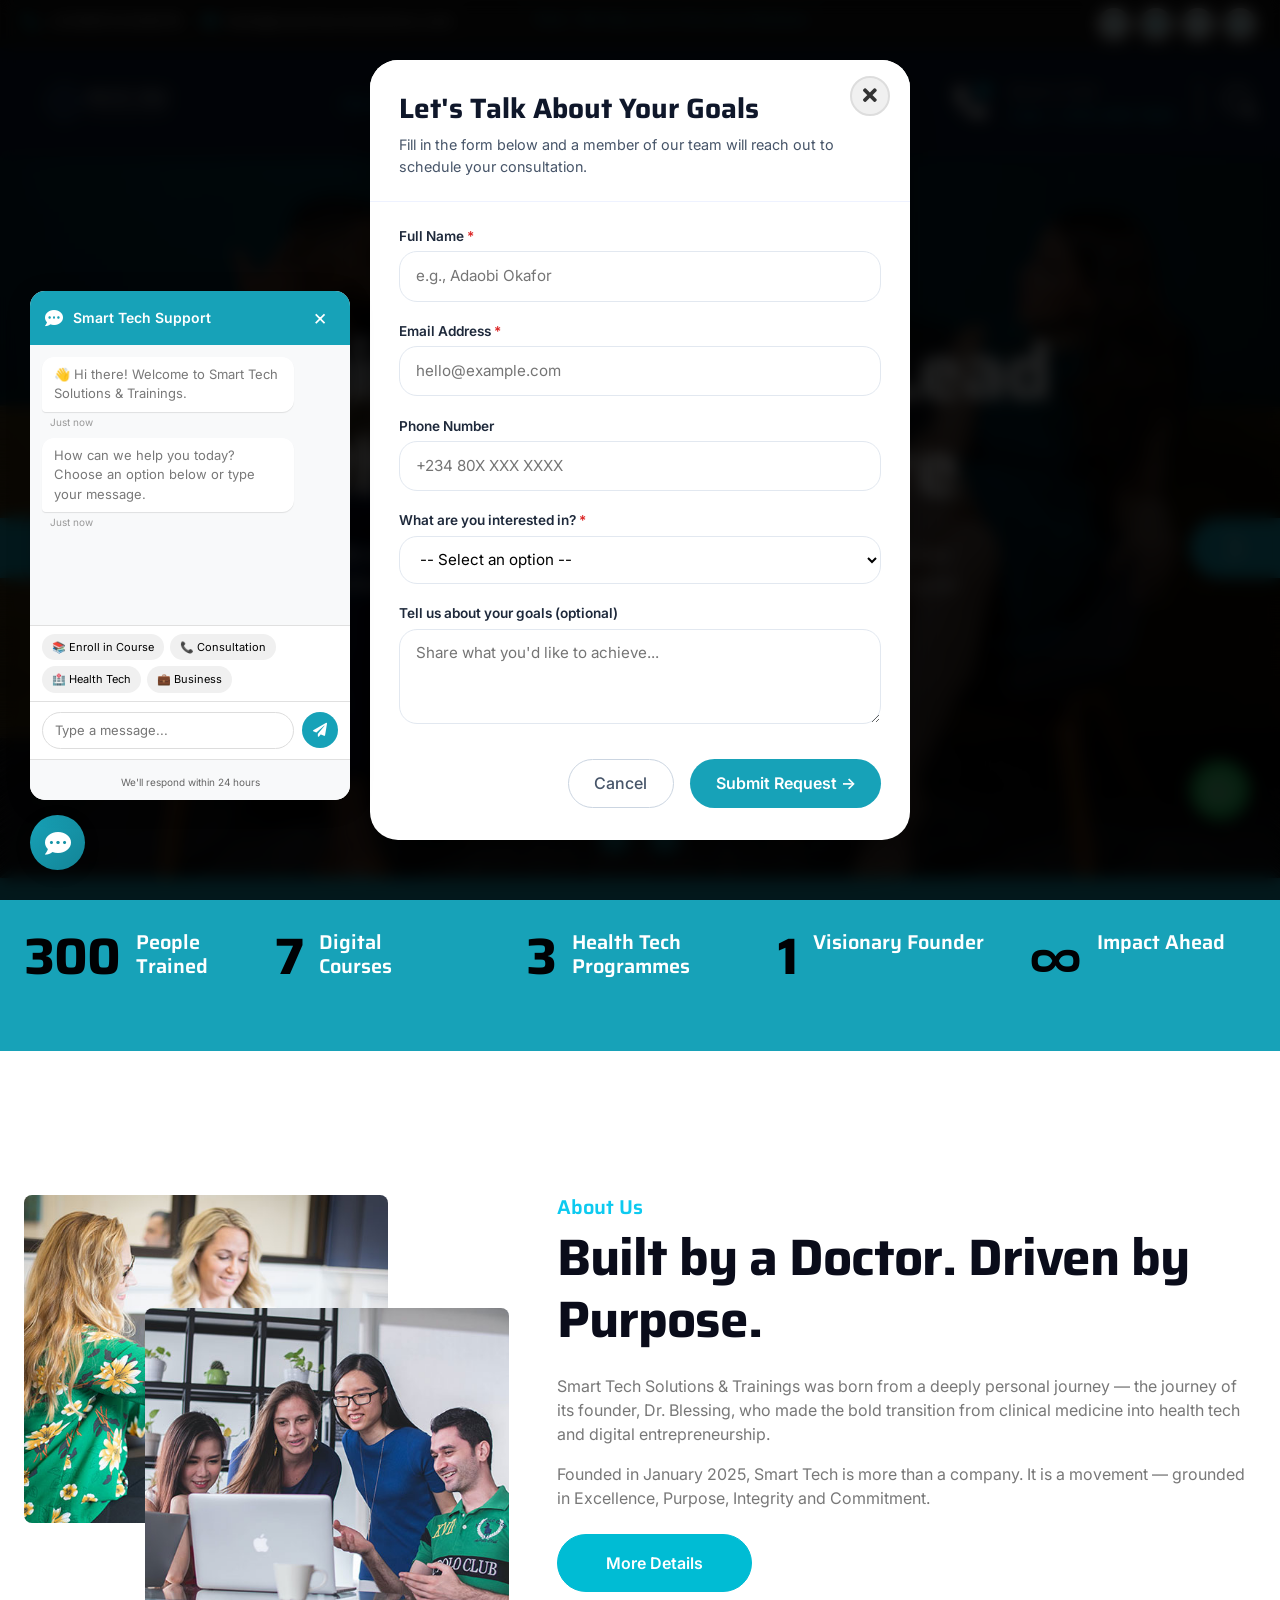
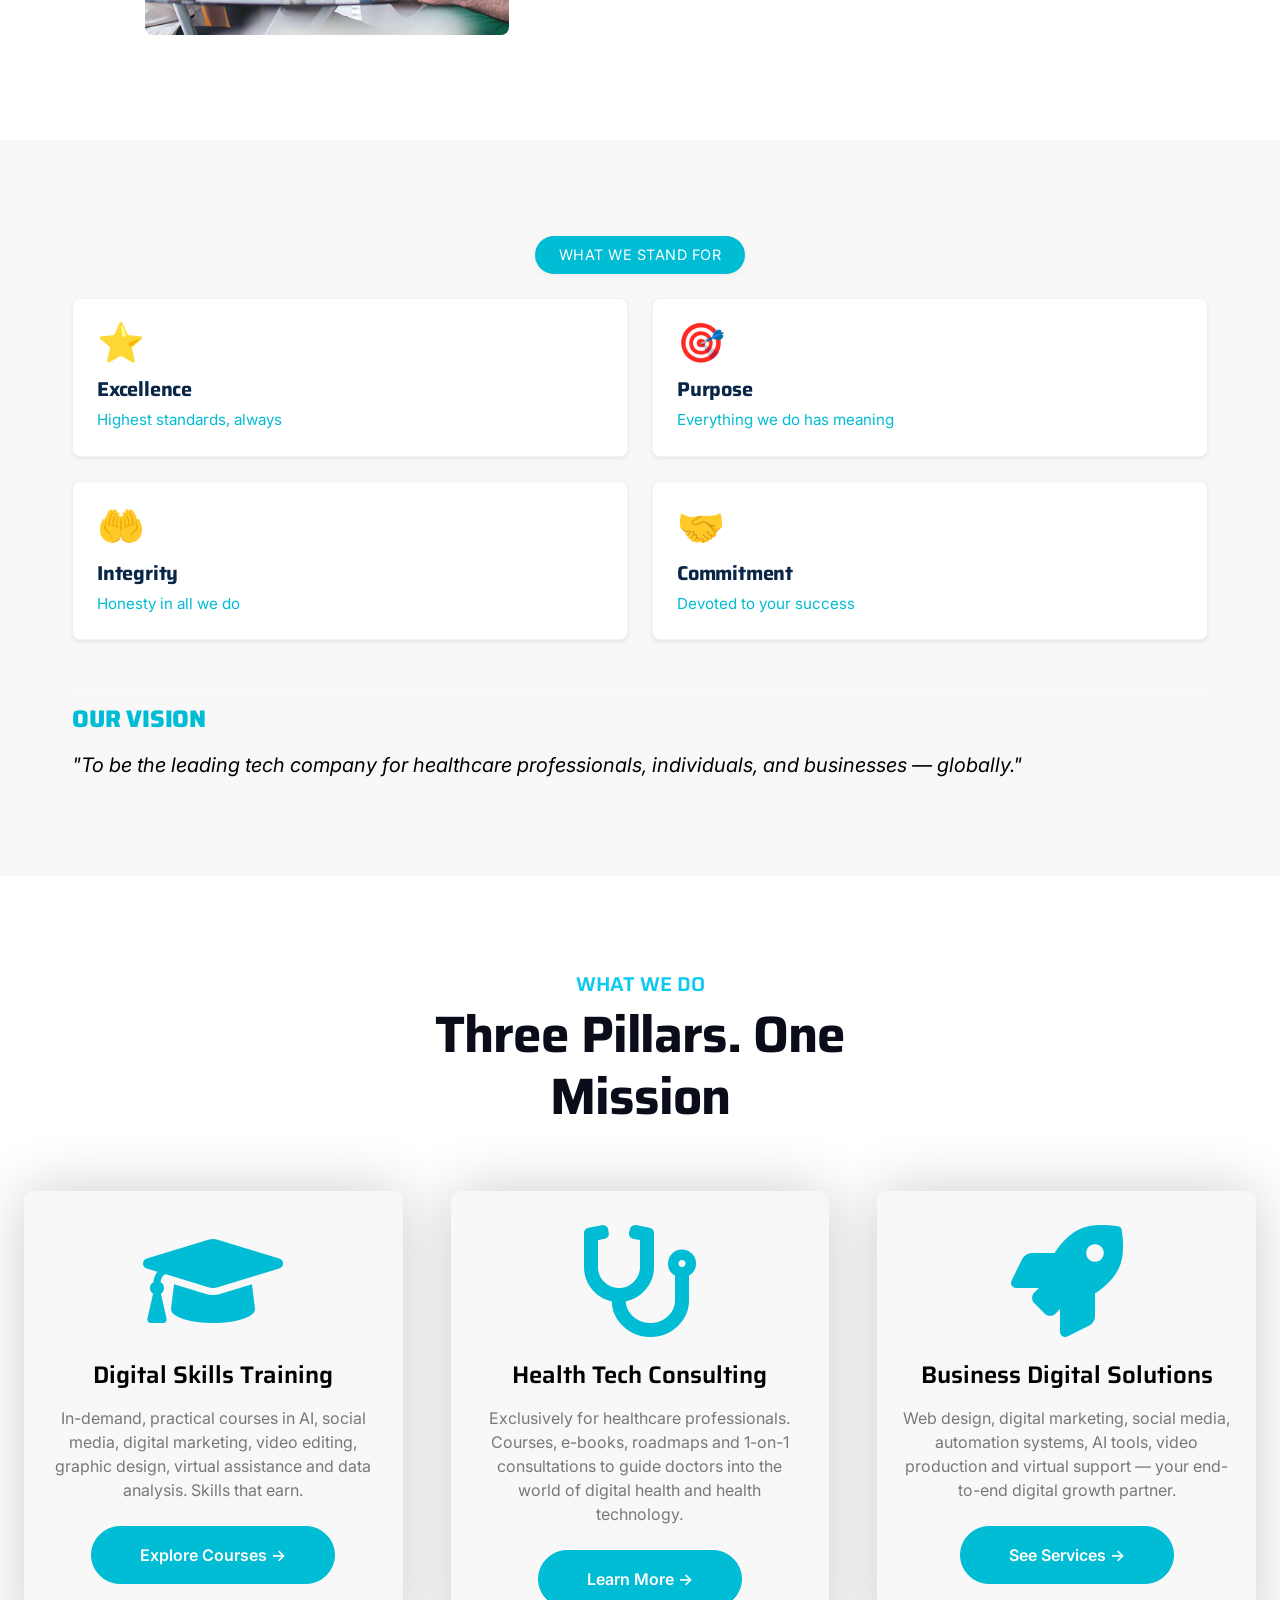
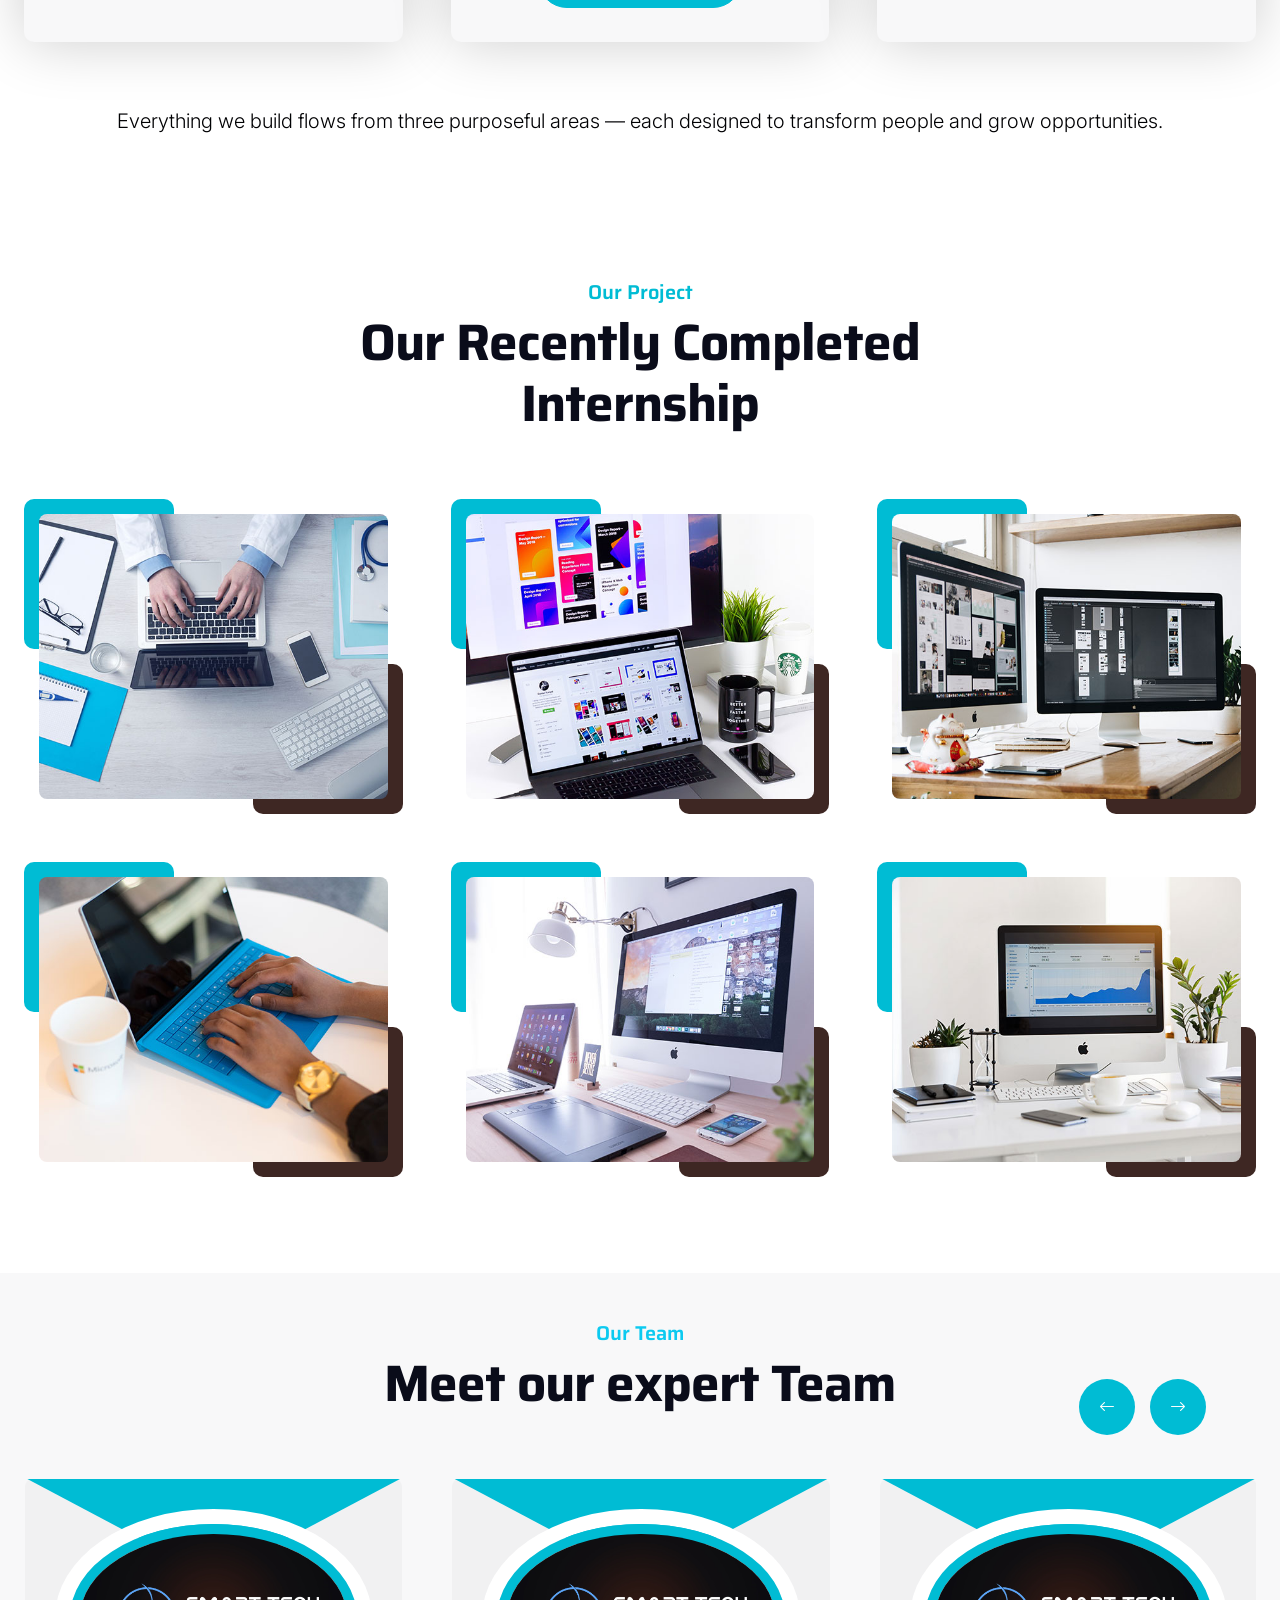
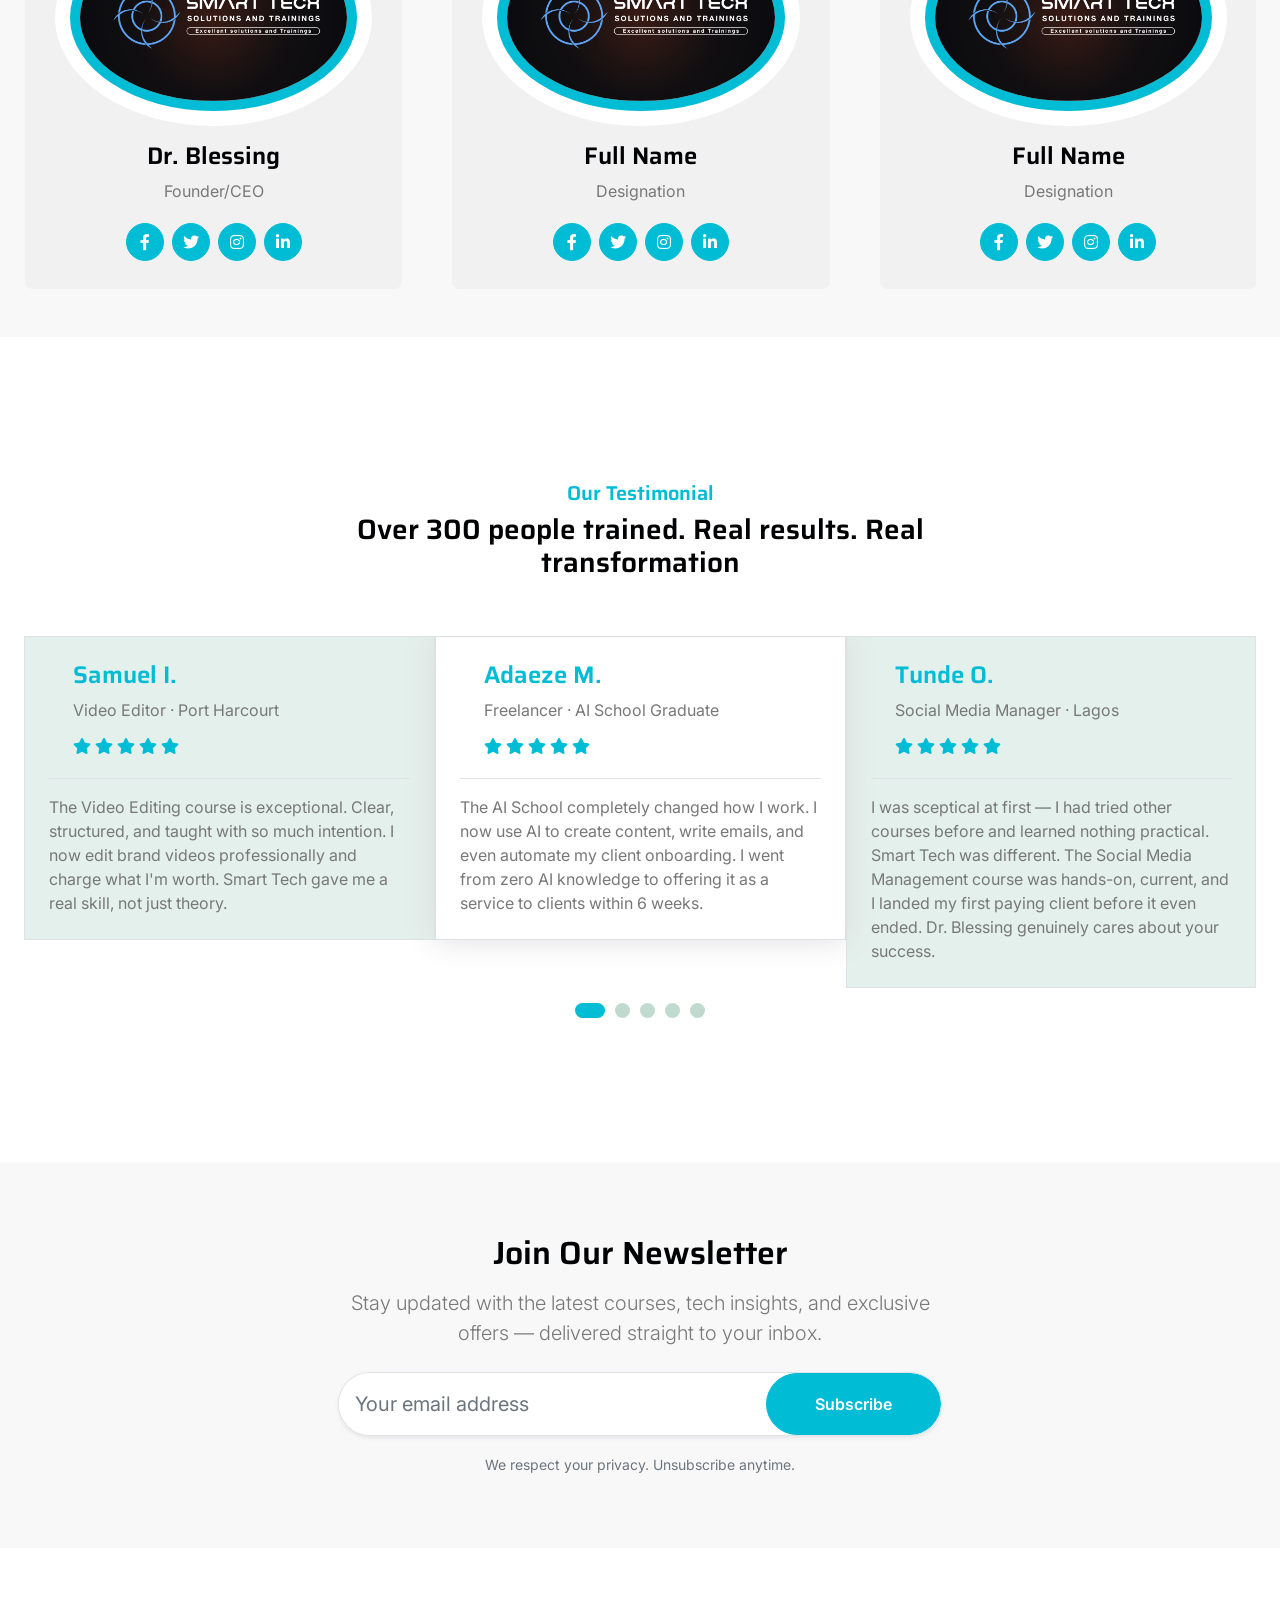
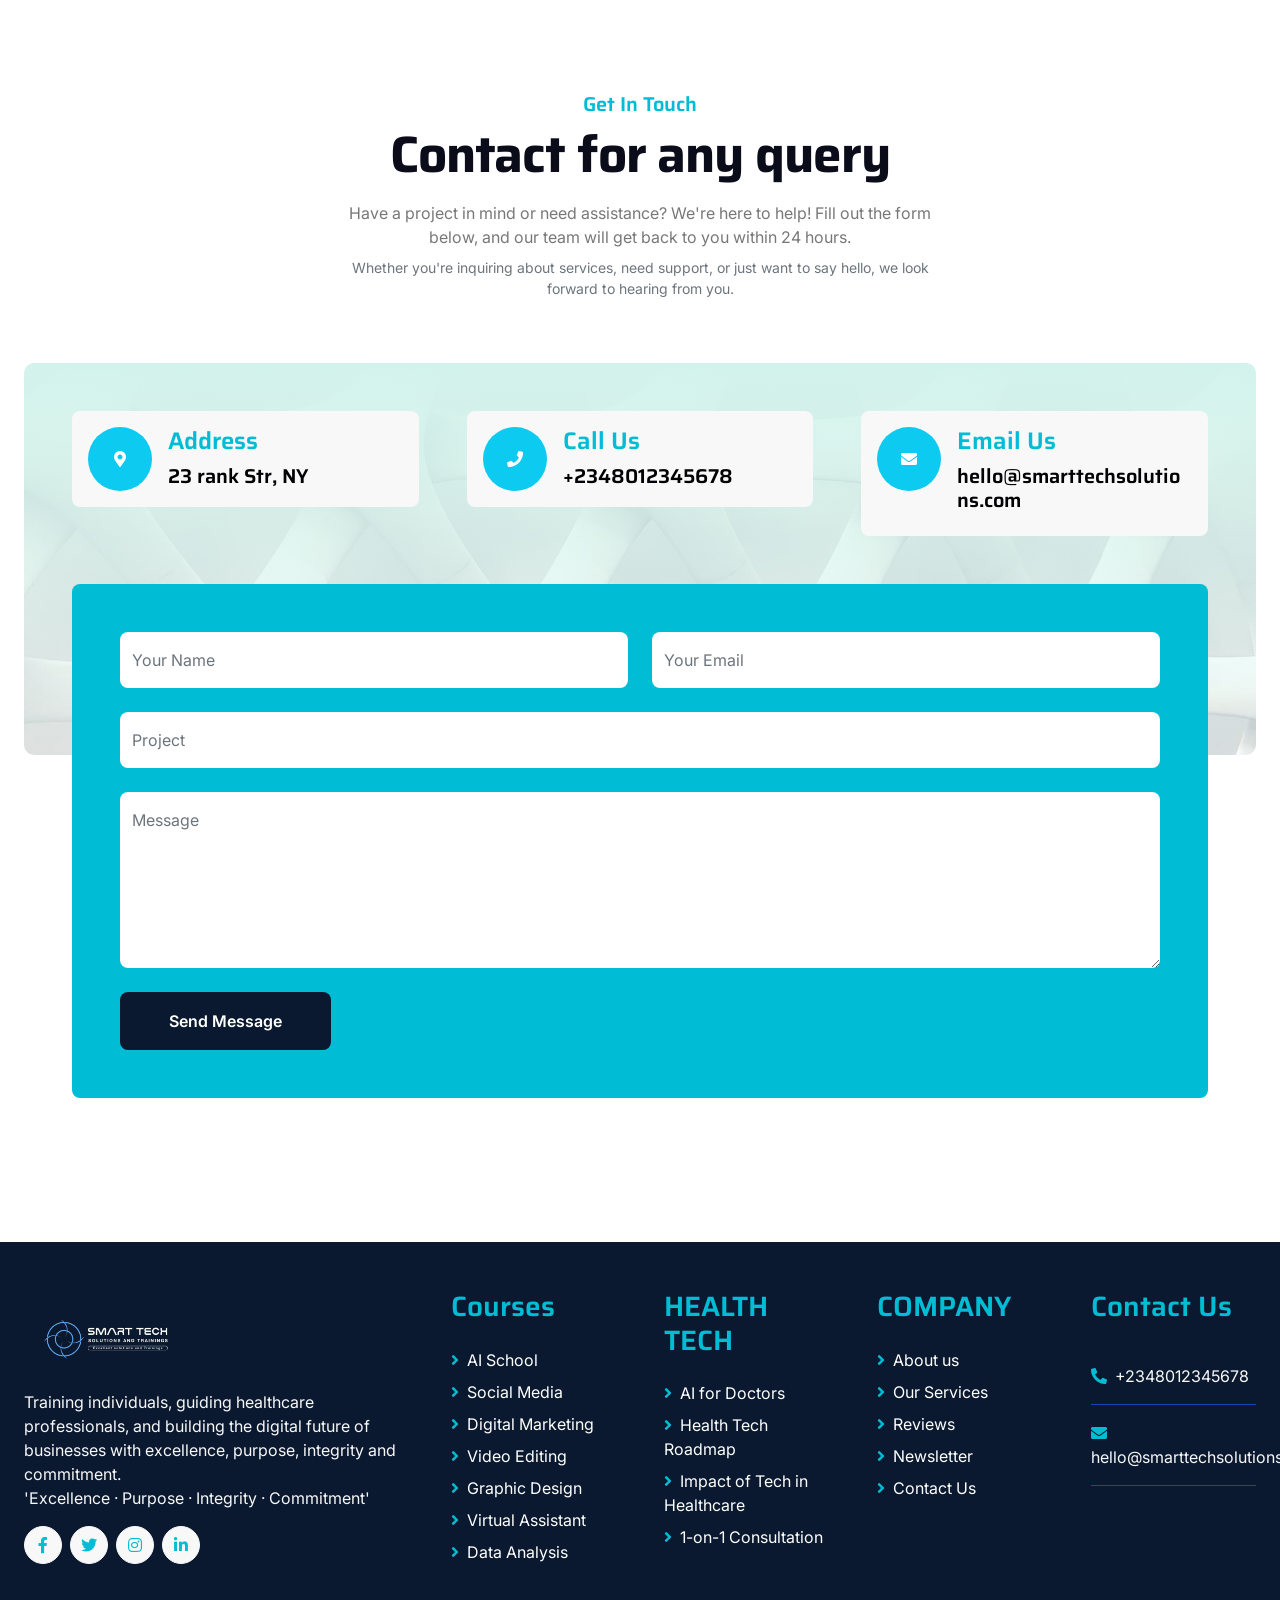
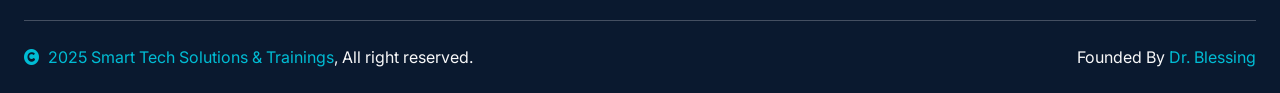
==== index.html @ af17f41a "Added project files" ====
<!DOCTYPE html>
<html lang="en">

    <head>
        <meta charset="utf-8">
        <title>SmartTech</title>
        <meta content="width=device-width, initial-scale=1.0" name="viewport">
        <meta content="" name="keywords">
        <meta content="" name="description">

        <!-- Google Web Fonts -->
        <link rel="preconnect" href="https://fonts.googleapis.com">
        <link rel="preconnect" href="https://fonts.gstatic.com" crossorigin>
        <link href="https://fonts.googleapis.com/css2?family=Inter:wght@400;500;600&family=Saira:wght@500;600;700&display=swap" rel="stylesheet"> 

        <!-- Icon Font Stylesheet -->
        <link href="https://cdnjs.cloudflare.com/ajax/libs/font-awesome/5.10.0/css/all.min.css" rel="stylesheet">
        <link href="https://cdn.jsdelivr.net/npm/bootstrap-icons@1.4.1/font/bootstrap-icons.css" rel="stylesheet">

        <!-- Libraries Stylesheet -->
        <link href="lib/animate/animate.min.css" rel="stylesheet">
        <link href="lib/owlcarousel/assets/owl.carousel.min.css" rel="stylesheet">

        <link rel="icon" type="image/png" href="img/image1.png">

        <!-- Customized Bootstrap Stylesheet -->
        <link href="css/bootstrap.min.css" rel="stylesheet">

        <!-- Template Stylesheet -->
        <link href="css/style.css" rel="stylesheet">
    </head>

<body>
   

  

        <!-- Spinner Start -->
        <div id="spinner" class="show position-fixed translate-middle w-100 vh-100 top-50 start-50 d-flex align-items-center justify-content-center">
            <div class="spinner-grow text-primary" role="status"></div>
        </div>
        <!-- Spinner End -->

     
   
        <!-- Topbar Start -->
        <div class="container-fluid  py-2 d-none d-md-flex" style="background-color: #141414 !important;">
            <div class="container">
                <div class="d-flex justify-content-between topbar">
                    <div class="top-info">
                        <small class="me-3 text-white-50"><a href="+2348012345678"><i class="fas fa-phone-alt text-secondary me-2" style="color: #17a2b8"></i></a>+2348012345678</small>
                        <small class="me-3 text-white-50"><a href="hello@smarttechsolutions.com"><i class="fas fa-envelope me-2" style="color: #17a2b8"></i></a>hello@smarttechsolutions.com</small>
                    </div>
                    <div id="note" class="d-none d-xl-flex" style="color: #17a2b8 !important;"><small>Note : We help you to Grow your Business</small></div>
                    <div class="top-link">
                        <a href="" class="bg-light nav-fill btn btn-sm-square rounded-circle"><i class="fab fa-facebook-f" style="color: #17a2b8"></i></a>
                        <a href="" class="bg-light nav-fill btn btn-sm-square rounded-circle"><i class="fab fa-twitter" style="color: #17a2b8"></i></a>
                        <a href="" class="bg-light nav-fill btn btn-sm-square rounded-circle"><i class="fab fa-instagram" style="color: #17a2b8"></i></a>
                        <a href="" class="bg-light nav-fill btn btn-sm-square rounded-circle me-0"><i class="fab fa-linkedin-in" style="color: #17a2b8"></i></a>
                    </div>
                </div>
            </div>
        </div>
        <!-- Topbar End -->

        <!-- Navbar Start -->
        <div class="container-fluid  bg-dark">
            <div class="container">
                <nav class="navbar navbar-dark navbar-expand-lg py-0">
                    <a href="index.html" class="navbar-brand d-flex align-items-center">
                        <img src="img/Pi7_Tool_image1-removebg-preview.png" alt="Company Logo" style="height: 100px; width: auto;" class="me-2">
                    </a>

                    <button type="button" class="navbar-toggler me-0" data-bs-toggle="collapse" data-bs-target="#navbarCollapse">
                        <span class="navbar-toggler-icon"></span>
                    </button>

                    <div class="collapse navbar-collapse bg-transparent" id="navbarCollapse">
                        <div class="navbar-nav ms-auto mx-xl-auto p-0">
                            <a href="index.html" class="nav-item nav-link">Home</a>
                            <a href="about.html" class="nav-item nav-link">About</a>
                            <a href="courses.html" class="nav-item nav-link">Courses</a>
                             <a href="health.html" class="nav-item nav-link">Health</a>
                            <a href="service.html" class="nav-item nav-link">Services</a>
                            <a href="newsletter.html" class="nav-item nav-link">Newsletter</a>
                             <!--<div class="nav-item dropdown">
                                <a href="#" class="nav-link dropdown-toggle" data-bs-toggle="dropdown">Pages</a>
                                <div class="dropdown-menu rounded">
                                    <a href="blog.html" class="dropdown-item">Our Blog</a>
                                    <a href="team.html" class="dropdown-item">Our Team</a>
                                    <a href="testimonial.html" class="dropdown-item">Testimonial</a>
                                    <a href="404.html" class="dropdown-item">404 Page</a>
                                </div>
                            </div>-->
                            <!--<a href="contact.html" class="nav-item nav-link">Contact</a>-->
                        </div>
                    </div>

                    <div class="d-none d-xl-flex flex-shirink-0">
                        <div id="phone-tada" class="d-flex align-items-center justify-content-center me-4">
                            <a href="" class="position-relative animated tada infinite">
                                <i class="fa fa-phone-alt text-white fa-2x"></i>
                                <div class="position-absolute" style="top: -7px; left: 20px;">
                                    <span><i class="fa fa-comment-dots" style="color: #17a2b8"></i></span>
                                </div>
                            </a>
                        </div>
                        <div class="d-flex flex-column pe-4 border-end">
                            <span class="text-white-50">Book a Call</span>
                            <span class="" style="color: #17a2b8">Call: + 0123 456 7890</span>
                        </div>
                        <div class="d-flex align-items-center justify-content-center ms-4 ">
                            <a href="#"><i class="bi bi-search text-white fa-2x"></i> </a>
                        </div>
                    </div>
                </nav>
            </div>
        </div>
        <!-- Navbar End -->

     
         

        <!-- Carousel Start -->
        <div class="container-fluid px-0">
            <div id="carouselId" class="carousel slide" data-bs-ride="carousel">
                <ol class="carousel-indicators">
                    <li data-bs-target="#carouselId" data-bs-slide-to="0" class="active" aria-current="true" aria-label="First slide"></li>
                    <li data-bs-target="#carouselId" data-bs-slide-to="1" aria-label="Second slide"></li>
                </ol>
                <div class="carousel-inner" role="listbox">
                    <div class="carousel-item active">
                        <img src="img/carousel-1.jpg" class="img-fluid" alt="First slide">
                        <div class="carousel-caption">
                            <div class="container carousel-content">
                                <h6 class="h4 animated fadeInUp" style="color: #17a2b8">Best IT Solutions</h6>
                                <h1 class="text-white display-1 mb-4 animated fadeInRight">Train. Transform. Lead the Digital Future</h1>
                                <p class="mb-4 text-white fs-5 animated fadeInDown">We equip individuals with in-demand digital skills, guide
                                            healthcare professionals into health tech, and build the
                                            digital systems that grow businesses — all with excellence
                                            and purpose</p>
                                <a href="contact.html" class="me-2"><button type="button" class="px-4 py-sm-3 px-sm-5 btn btn-primary rounded-pill carousel-content-btn1 animated fadeInLeft">Contact Us</button></a>
                                <!--<a href="" class="ms-2"><button type="button" class="px-4 py-sm-3 px-sm-5 btn btn-primary rounded-pill carousel-content-btn2 animated fadeInRight">Read More</button></a>-->
                            </div>
                        </div>
                    </div>
                    <div class="carousel-item">
                        <img src="img/carousel-2.jpg" class="img-fluid" alt="Second slide">
                        <div class="carousel-caption">
                            <div class="container carousel-content">
                                <h6 class="h4 animated fadeInUp" style="color:#17a2b8">Best IT Solutions</h6>
                                <h1 class="text-white display-1 mb-4 animated fadeInLeft">Quality Digital Services You Really Need!</h1>
                                <p class="mb-4 text-white fs-5 animated fadeInDown">Helping Your Business Thrive in a Digital World-Innovative Solutions Tailored to Your Business Goals-Results You Can See-Growth You Can Measure.</p>
                                <a href="contact.html" class="me-2"><button type="button" class="px-4 py-sm-3 px-sm-5 btn btn-primary rounded-pill carousel-content-btn1 animated fadeInLeft">Contact Us</button></a>
                                <!--<a href="" class="ms-2"><button type="button" class="px-4 py-sm-3 px-sm-5 btn btn-primary rounded-pill carousel-content-btn2 animated fadeInRight">Read More</button></a>-->
                            </div>
                        </div>
                    </div>
                </div>
                <button class="carousel-control-prev" type="button" data-bs-target="#carouselId" data-bs-slide="prev">
                    <span class="carousel-control-prev-icon" aria-hidden="true"></span>
                    <span class="visually-hidden">Previous</span>
                </button>
                <button class="carousel-control-next" type="button" data-bs-target="#carouselId" data-bs-slide="next">
                    <span class="carousel-control-next-icon" aria-hidden="true"></span>
                    <span class="visually-hidden">Next</span>
                </button>
            </div>
        </div>
        <!-- Carousel End -->


        <!-- Fact Start -->
        <div class="container-fluid py-5" style="background-color: #17a2b8">
                <div class="container">
                <div class="row">
                <div class="col wow fadeIn" data-wow-delay=".1s">
                    <div class="d-flex counter">
                    <h1 class="me-3 text-dark counter-value">300</h1>
                    <h5 class="text-white mt-1">People <br>Trained</h5>
                    </div>
                </div>
                <div class="col wow fadeIn" data-wow-delay=".3s">
                    <div class="d-flex counter">
                    <h1 class="me-3 text-dark counter-value">7</h1>
                    <h5 class="text-white mt-1">Digital <br>Courses</h5>
                    </div>
                </div>
                <div class="col wow fadeIn" data-wow-delay=".5s">
                    <div class="d-flex counter">
                    <h1 class="me-3 text-dark counter-value">3</h1>
                    <h5 class="text-white mt-1">Health Tech <br>Programmes</h5>
                    </div>
                </div>
                <div class="col wow fadeIn" data-wow-delay=".7s">
                    <div class="d-flex counter">
                    <h1 class="me-3 text-dark counter-value">1</h1>
                    <h5 class="text-white mt-1">Visionary Founder</h5>
                    </div>
                </div>
                <div class="col wow fadeIn" data-wow-delay=".7s">
                    <div class="d-flex counter">
                    
                    <h1 class="me-3 text-dark">∞</h1>
                    <h5 class="text-white mt-1">Impact Ahead</h5>
                    </div>
                </div>
                </div>
            </div>
      </div>
        <!-- Fact End -->


        <!-- About Start -->
                <div class="container-fluid py-5 my-5">
                    <div class="container pt-5">
                        <div class="row g-5">
                            <div class="col-lg-5 col-md-6 col-sm-12 wow fadeIn" data-wow-delay=".3s">
                                <div class="h-100 position-relative">
                                    <img src="img/about-1.jpg" class="img-fluid w-75 rounded" alt="" style="margin-bottom: 25%;">
                                    <div class="position-absolute w-75" style="top: 25%; left: 25%;">
                                        <img src="img/about-2.jpg" class="img-fluid w-100 rounded" alt="">
                                    </div>
                                </div>
                            </div>
                            <div class="col-lg-7 col-md-6 col-sm-12 wow fadeIn" data-wow-delay=".5s">
                                <h5 class="text-info">About Us</h5>
                                <h1 class="mb-4">Built by a Doctor. Driven by Purpose.</h1>
                                <p>Smart Tech Solutions & Trainings was born from a deeply personal journey — the
                                        journey of its founder, Dr. Blessing, who made the bold transition from clinical
                                        medicine into health tech and digital entrepreneurship.</p>
                                <p class="mb-4">Founded in January 2025, Smart Tech is more than a company. It is a movement —
                                grounded in Excellence, Purpose, Integrity and Commitment.</p>
                                <a href="about.html" class="btn btn-custom rounded-pill px-5 py-3 text-white">More Details</a>
                            </div>
                        </div>
                    </div>
                </div>

          <!-- What We Stand For Section -->
           <section class="container-fluid py-5 my-5 bg-light">
            <div class="container">
                <!-- Navy Card Container -->
                <div class="bg-navy text-white  p-4 p-md-5">
                    <!-- Cyan Tag: Section Label -->
                     <div class="text-center mb-4">
                        <span class="cyan-tag px-4 py-2 rounded-pill fw-semibold d-inline-block">WHAT WE STAND FOR</span>
                    </div>

                    <!-- 2x2 Grid of Value Cards (inside navy card) -->
                    <div class="row g-4 mb-5">
                        <!-- Excellence Card -->
                        <div class="col-sm-6">
                            <div class="value-card h-100 p-4 rounded-3 shadow-sm">
                                <div class="value-icon mb-3">⭐</div>
                                <h3 class="value-title h5 fw-bold mb-2">Excellence</h3>
                                <p class="value-desc mb-0 text-secondary">Highest standards, always</p>
                            </div>
                        </div>
                        <!-- Purpose Card -->
                        <div class="col-sm-6">
                            <div class="value-card h-100 p-4 rounded-3 shadow-sm">
                                <div class="value-icon mb-3">🎯</div>
                                <h3 class="value-title h5 fw-bold mb-2">Purpose</h3>
                                <p class="value-desc mb-0 text-secondary">Everything we do has meaning</p>
                            </div>
                        </div>
                        <!-- Integrity Card -->
                        <div class="col-sm-6">
                            <div class="value-card h-100 p-4 rounded-3 shadow-sm">
                                <div class="value-icon mb-3">🤲</div>
                                <h3 class="value-title h5 fw-bold mb-2">Integrity</h3>
                                <p class="value-desc mb-0 text-secondary">Honesty in all we do</p>
                            </div>
                        </div>
                        <!-- Commitment Card -->
                        <div class="col-sm-6">
                            <div class="value-card h-100 p-4 rounded-3 shadow-sm">
                                <div class="value-icon mb-3">🤝</div>
                                <h3 class="value-title h5 fw-bold mb-2">Commitment</h3>
                                <p class="value-desc mb-0 ">Devoted to your success</p>
                            </div>
                        </div>
                    </div>

                    <!-- Vision Quote Block at bottom of navy card -->
                    <div class="vision-block mt-4 pt-3 border-top border-light-subtle">
                        <h4 class="text-cyan fw-semibold mb-3">OUR VISION</h4>
                        <p class="fs-5 mb-0 fst-italic lh-base text-dark">
                            "To be the leading tech company for healthcare professionals, individuals, and businesses — globally."
                        </p>
                    </div>
                </div>
            </div>
          </section>

       
        <!-- About End -->


     <!-- Services Start -->
        <div class="container-fluid services py-5 mb-5">
           <div class="container">
                <div class="text-center mx-auto pb-5 wow fadeIn" data-wow-delay=".3s" style="max-width: 600px;">
                    <h5 class="text-info">WHAT WE DO</h5>
                    <h1>Three Pillars. One Mission</h1>
                </div>
                <div class="row g-5 services-inner">
                    <div class="col-md-6 col-lg-4 wow fadeIn" data-wow-delay=".3s">
                        <div class="services-item bg-light">
                            <div class="p-4 text-center services-content">
                                <div class="services-content-icon">
                                    <i class="fa fa-graduation-cap fa-7x mb-4 text-primary"></i>
                                    <h4 class="mb-3">Digital Skills Training</h4>
                                    <p class="mb-4"> In-demand, practical
                                        courses in AI, social media, digital marketing, video editing,
                                        graphic design, virtual assistance and data analysis. Skills that
                                        earn.</p>
                                    <a href="course.html" class="btn btn-secondary text-white px-5 py-3 rounded-pill">Explore Courses  →</a>
                                </div>
                            </div>
                        </div>
                    </div>
            
                    <div class="col-md-6 col-lg-4 wow fadeIn" data-wow-delay=".7s">
                        <div class="services-item bg-light">
                            <div class="p-4 text-center services-content">
                                <div class="services-content-icon">
                                    <i class="fa fa-stethoscope fa-7x mb-4 text-primary"></i>   
                                    <h4 class="mb-3">Health Tech Consulting</h4>
                                    <p class="mb-4"> Exclusively for
                                        healthcare professionals. Courses, e-books, roadmaps and
                                        1-on-1 consultations to guide doctors into the world of digital
                                        health and health technology.
                                    </p>
                                    <a href="health.html" class="btn btn-secondary text-white px-5 py-3 rounded-pill">Learn More →</a>
                                </div>
                            </div>
                        </div>
                    </div>
            
                <div class="col-md-6 col-lg-4 wow fadeIn" data-wow-delay=".7s">
                    <div class="services-item bg-light">
                        <div class="p-4 text-center services-content">
                            <div class="services-content-icon">
                                <i class="fas fa-rocket fa-7x mb-4 text-primary"></i>
                                <h4 class="mb-3"> Business Digital Solutions</h4>
                                <p class="mb-4"> Web design, digital
                                    marketing, social media, automation systems, AI tools, video
                                    production and virtual support — your end-to-end digital growth
                                    partner.
                                </p>
                                <a href="service.html" class="btn btn-secondary text-white px-5 py-3 rounded-pill">See Services → </a>
                            </div>
                        </div>
                    </div>
                </div>
            </div>
        
            <!-- Paragraph moved inside container, centered with spacing -->
            <div class="text-center mt-5 pt-3 wow fadeIn" data-wow-delay=".5s">
                <p class="lead mb-0 text-dark">Everything we build flows from three purposeful areas — each designed to transform people and grow opportunities.</p>
            </div>
         </div>
       </div>
    <!-- Services End -->


        <!-- Project Start -->
        <div class="container-fluid project py-5 mb-5">
            <div class="container">
                <div class="text-center mx-auto pb-5 wow fadeIn" data-wow-delay=".3s" style="max-width: 600px;">
                    <h5 class="text-primary">Our Project</h5>
                    <h1>Our Recently Completed Internship</h1>
                </div>
                <div class="row g-5">
                    <div class="col-md-6 col-lg-4 wow fadeIn" data-wow-delay=".3s">
                        <div class="project-item">
                          
                            <div class="project-img">
                                <img src="img/project-1.jpg" class="img-fluid w-100 rounded" alt="">
                                <div class="project-content">
                                    <a href="#" class="text-center">
                                        <h4 class="text-dark">Web design</h4>
                                        <p class="m-0 text-white">Web Analysis</p>
                                    </a>
                                </div>
                            </div>
                        
                        </div>
                    </div>
                    <div class="col-md-6 col-lg-4 wow fadeIn" data-wow-delay=".5s">
                        <div class="project-item">
                            <div class="project-img">
                                <img src="img/project-2.jpg" class="img-fluid w-100 rounded" alt="">
                                <div class="project-content">
                                    <a href="#" class="text-center">
                                        <h4 class="text-dark">Cyber Security</h4>
                                        <p class="m-0 text-white">Cyber Security Core</p>
                                    </a>
                                </div>
                            </div>
                        </div>
                    </div>
                    <div class="col-md-6 col-lg-4 wow fadeIn" data-wow-delay=".7s">
                        <div class="project-item">
                            <div class="project-img">
                                <img src="img/project-3.jpg" class="img-fluid w-100 rounded" alt="">
                                <div class="project-content">
                                    <a href="#" class="text-center">
                                        <h4 class="text-dark">Mobile Info</h4>
                                        <p class="m-0 text-white">Upcomming Phone</p>
                                    </a>
                                </div>
                            </div>
                        </div>
                    </div>
                    <div class="col-md-6 col-lg-4 wow fadeIn" data-wow-delay=".3s">
                        <div class="project-item">
                            <div class="project-img">
                                <img src="img/project-4.jpg" class="img-fluid w-100 rounded" alt="">
                                <div class="project-content">
                                    <a href="#" class="text-center">
                                        <h4 class="text-dark">Web Development</h4>
                                        <p class="m-0 text-white">Web Analysis</p>
                                    </a>
                                </div>
                            </div>
                        </div>
                    </div>
                    <div class="col-md-6 col-lg-4 wow fadeIn" data-wow-delay=".5s">
                        <div class="project-item">
                            <div class="project-img">
                                <img src="img/project-5.jpg" class="img-fluid w-100 rounded" alt="">
                                <div class="project-content">
                                    <a href="#" class="text-center">
                                        <h4 class="text-dark">Digital Marketing</h4>
                                        <p class="m-0 text-white">Marketing Analysis</p>
                                    </a>
                                </div>
                            </div>
                        </div>
                    </div>
                    <div class="col-md-6 col-lg-4 wow fadeIn" data-wow-delay=".7s">
                        <div class="project-item">
                            <div class="project-img">
                                <img src="img/project-6.jpg" class="img-fluid w-100 rounded" alt="">
                                <div class="project-content">
                                    <a href="#" class="text-center">
                                        <h4 class="text-dark">keyword Research</h4>
                                        <p class="m-0 text-white">keyword Analysis</p>
                                    </a>
                                </div>
                            </div>
                        </div>
                    </div>
                </div>
            </div>
        </div>
        <!-- Project End -->




        <!-- Team Start -->
        <div class="container-fluid bg-light py-5 mb-5 team">
            <div class="container">
                <div class="text-center mx-auto pb-5 wow fadeIn" data-wow-delay=".3s" style="max-width: 600px;">
                    <h5 class="text-info">Our Team</h5>
                    <h1>Meet our expert Team</h1>
                </div>
                <div class="owl-carousel team-carousel wow fadeIn" data-wow-delay=".5s">
                    <div class="rounded team-item">
                        <div class="team-content">
                            <div class="team-img-icon">
                                <div class="team-img rounded-circle">
                                    <img src="img/image1.png" class="img-fluid w-100 rounded-circle" alt="">
                                </div>
                                <div class="team-name text-center py-3">
                                    <h4 class="">Dr. Blessing</h4>
                                    <p class="m-0">Founder/CEO</p>
                                </div>
                                <div class="team-icon d-flex justify-content-center pb-4">
                                    <a class="btn btn-square btn-secondary text-white rounded-circle m-1" href=""><i class="fab fa-facebook-f"></i></a>
                                    <a class="btn btn-square btn-secondary text-white rounded-circle m-1" href=""><i class="fab fa-twitter"></i></a>
                                    <a class="btn btn-square btn-secondary text-white rounded-circle m-1" href=""><i class="fab fa-instagram"></i></a>
                                    <a class="btn btn-square btn-secondary text-white rounded-circle m-1" href=""><i class="fab fa-linkedin-in"></i></a>
                                </div>
                            </div>
                        </div>
                    </div>
                    <div class="rounded team-item">
                        <div class="team-content">
                            <div class="team-img-icon">
                                <div class="team-img rounded-circle">
                                    <img src="img/image1.png" class="img-fluid w-100 rounded-circle" alt="">
                                </div>
                                <div class="team-name text-center py-3">
                                    <h4 class="">Full Name</h4>
                                    <p class="m-0">Designation</p>
                                </div>
                                <div class="team-icon d-flex justify-content-center pb-4">
                                    <a class="btn btn-square btn-secondary text-white rounded-circle m-1" href=""><i class="fab fa-facebook-f"></i></a>
                                    <a class="btn btn-square btn-secondary text-white rounded-circle m-1" href=""><i class="fab fa-twitter"></i></a>
                                    <a class="btn btn-square btn-secondary text-white rounded-circle m-1" href=""><i class="fab fa-instagram"></i></a>
                                    <a class="btn btn-square btn-secondary text-white rounded-circle m-1" href=""><i class="fab fa-linkedin-in"></i></a>
                                </div>
                            </div>
                        </div>
                    </div>
                    <div class="rounded team-item">
                        <div class="team-content">
                            <div class="team-img-icon">
                                <div class="team-img rounded-circle">
                                    <img src="img/image1.png" class="img-fluid w-100 rounded-circle" alt="">
                                </div>
                                <div class="team-name text-center py-3">
                                    <h4 class="">Full Name</h4>
                                    <p class="m-0">Designation</p>
                                </div>
                                <div class="team-icon d-flex justify-content-center pb-4">
                                    <a class="btn btn-square btn-secondary text-white rounded-circle m-1" href=""><i class="fab fa-facebook-f"></i></a>
                                    <a class="btn btn-square btn-secondary text-white rounded-circle m-1" href=""><i class="fab fa-twitter"></i></a>
                                    <a class="btn btn-square btn-secondary text-white rounded-circle m-1" href=""><i class="fab fa-instagram"></i></a>
                                    <a class="btn btn-square btn-secondary text-white rounded-circle m-1" href=""><i class="fab fa-linkedin-in"></i></a>
                                </div>
                            </div>
                        </div>
                    </div>
                    <div class="rounded team-item">
                        <div class="team-content">
                            <div class="team-img-icon">
                                <div class="team-img rounded-circle">
                                    <img src="img/image1.png" class="img-fluid w-100 rounded-circle" alt="">
                                </div>
                                <div class="team-name text-center py-3">
                                    <h4 class="">Full Name</h4>
                                    <p class="m-0">Designation</p>
                                </div>
                                <div class="team-icon d-flex justify-content-center pb-4">
                                    <a class="btn btn-square btn-secondary text-white rounded-circle m-1" href=""><i class="fab fa-facebook-f"></i></a>
                                    <a class="btn btn-square btn-secondary text-white rounded-circle m-1" href=""><i class="fab fa-twitter"></i></a>
                                    <a class="btn btn-square btn-secondary text-white rounded-circle m-1" href=""><i class="fab fa-instagram"></i></a>
                                    <a class="btn btn-square btn-secondary text-white rounded-circle m-1" href=""><i class="fab fa-linkedin-in"></i></a>
                                </div>
                            </div>
                        </div>
                    </div>
                </div>
            </div>
        </div>
        <!-- Team End -->

        <!-- Testimonial Start -->
        <div class="container-fluid testimonial py-5 my-5">
                <div class="container py-5">
            <div class="text-center mx-auto pb-5 wow fadeIn" data-wow-delay=".3s" style="max-width: 600px;">
                <h5 class="text-primary">Our Testimonial</h5>
                <h3>Over 300 people trained. Real results. Real transformation</h3>
            </div>
            <div class="owl-carousel testimonial-carousel wow fadeIn" data-wow-delay=".5s">

                <!-- Testimonial 1 -->
                <div class="testimonial-item border p-4">
                    <div class="d-flex align-items-center">
                        
                        <div class="ms-4">
                            <h4 class="text-secondary">Adaeze M.</h4>
                            <p class="m-0 pb-3">Freelancer · AI School Graduate</p>
                            <div class="d-flex pe-5">
                                <i class="fas fa-star me-1 text-primary"></i>
                                <i class="fas fa-star me-1 text-primary"></i>
                                <i class="fas fa-star me-1 text-primary"></i>
                                <i class="fas fa-star me-1 text-primary"></i>
                                <i class="fas fa-star me-1 text-primary"></i>
                            </div>
                        </div>
                    </div>
                    <div class="border-top mt-4 pt-3">
                        <p class="mb-0">The AI School completely changed how I work. I now use AI to create content, write emails, and even automate my client onboarding. I went from zero AI knowledge to offering it as a service to clients within 6 weeks.</p>
                    </div>
                </div>

                <!-- Testimonial 2 -->
                <div class="testimonial-item border p-4">
                    <div class="d-flex align-items-center">
                    
                        <div class="ms-4">
                            <h4 class="text-secondary">Tunde O.</h4>
                            <p class="m-0 pb-3">Social Media Manager · Lagos</p>
                            <div class="d-flex pe-5">
                                <i class="fas fa-star me-1 text-primary"></i>
                                <i class="fas fa-star me-1 text-primary"></i>
                                <i class="fas fa-star me-1 text-primary"></i>
                                <i class="fas fa-star me-1 text-primary"></i>
                                <i class="fas fa-star me-1 text-primary"></i>
                            </div>
                        </div>
                    </div>
                    <div class="border-top mt-4 pt-3">
                        <p class="mb-0">I was sceptical at first — I had tried other courses before and learned nothing practical. Smart Tech was different. The Social Media Management course was hands-on, current, and I landed my first paying client before it even ended. Dr. Blessing genuinely cares about your success.</p>
                    </div>
                </div>

                <!-- Testimonial 3 -->
                <div class="testimonial-item border p-4">
                    <div class="d-flex align-items-center">
                        
                        <div class="ms-4">
                            <h4 class="text-secondary">Chioma E.</h4>
                            <p class="m-0 pb-3">Small Business Owner · Abuja</p>
                            <div class="d-flex pe-5">
                                <i class="fas fa-star me-1 text-primary"></i>
                                <i class="fas fa-star me-1 text-primary"></i>
                                <i class="fas fa-star me-1 text-primary"></i>
                                <i class="fas fa-star me-1 text-primary"></i>
                                <i class="fas fa-star me-1 text-primary"></i>
                            </div>
                        </div>
                    </div>
                    <div class="border-top mt-4 pt-3">
                        <p class="mb-0">The Digital Marketing course gave me everything I needed to run ads for my own business. My sales have doubled in 3 months since applying what I learned. Worth every naira.</p>
                    </div>
                </div>

                <!-- Testimonial 4 -->
                <div class="testimonial-item border p-4">
                    <div class="d-flex align-items-center">
                        
                        <div class="ms-4">
                            <h4 class="text-secondary">Fatima K.</h4>
                            <p class="m-0 pb-3">Virtual Assistant · Kano</p>
                            <div class="d-flex pe-5">
                                <i class="fas fa-star me-1 text-primary"></i>
                                <i class="fas fa-star me-1 text-primary"></i>
                                <i class="fas fa-star me-1 text-primary"></i>
                                <i class="fas fa-star me-1 text-primary"></i>
                                <i class="fas fa-star me-1 text-primary"></i>
                            </div>
                        </div>
                    </div>
                    <div class="border-top mt-4 pt-3">
                        <p class="mb-0">I joined the Virtual Assistant training as a stay-at-home mum looking for remote income. Within 2 months of completing the course I had 3 clients and was earning consistently from home. Smart Tech didn't just teach me skills — they changed my life.</p>
                    </div>
                </div>

                <!-- Testimonial 5 -->
                <div class="testimonial-item border p-4">
                    <div class="d-flex align-items-center">
                        
                        <div class="ms-4">
                            <h4 class="text-secondary">Samuel I. </h4>
                            <p class="m-0 pb-3">Video Editor · Port Harcourt</p>
                            <div class="d-flex pe-5">
                                <i class="fas fa-star me-1 text-primary"></i>
                                <i class="fas fa-star me-1 text-primary"></i>
                                <i class="fas fa-star me-1 text-primary"></i>
                                <i class="fas fa-star me-1 text-primary"></i>
                                <i class="fas fa-star me-1 text-primary"></i>
                            </div>
                        </div>
                    </div>
                    <div class="border-top mt-4 pt-3">
                        <p class="mb-0">The Video
                            Editing course is exceptional. Clear, structured, and taught with
                            so much intention. I now edit brand videos professionally and
                            charge what I'm worth. Smart Tech gave me a real skill, not just
                            theory.
                        </p>
                    </div>
                </div>

            </div>
         </div>
    </div>

        <!-- Testimonial End -->


        <!--newsletter starts-->
           <section class="container-fluid  bg-light py-5">
                <div class="container py-4">
                    <div class="row justify-content-center">
                        <div class="col-lg-8 col-xl-6 text-center">
                            <h2 class="mb-3">Join Our Newsletter</h2>
                            <p class="lead mb-4">Stay updated with the latest courses, tech insights, and exclusive offers — delivered straight to your inbox.</p>
                            <form action="#" method="POST" class="newsletter-form">
                                <div class="input-group mb-3 shadow-sm rounded-pill overflow-hidden">
                                    <input type="email" class="form-control form-control-lg border-0 py-3" placeholder="Your email address" required>
                                    <button class="btn btn-primary px-4 px-lg-5 rounded-pill" type="submit">Subscribe</button>
                                </div>
                                <small class="text-muted">We respect your privacy. Unsubscribe anytime.</small>
                            </form>
                        </div>
                    </div>
                </div>
           </section>
        <!--newsletter end-->

        <!-- Contact Start -->
       <div class="container-fluid py-5 mt-5">
            <div class="container py-5">
                <div class="text-center mx-auto pb-5 wow fadeIn" data-wow-delay=".3s" style="max-width: 600px;">
                    <h5 class="text-primary">Get In Touch</h5>
                    <h1 class="mb-3">Contact for any query</h1>
                       <p class="mb-2">Have a project in mind or need assistance? We're here to help! Fill out the form below, and our team will get back to you within 24 hours.</p>
                     <p class="small text-muted">Whether you're inquiring about services, need support, or just want to say hello, we look forward to hearing from you.</p>
                </div>
                <div class="contact-detail position-relative p-5">
                    <div class="row g-5 mb-5 justify-content-center">
                        <div class="col-xl-4 col-lg-6 wow fadeIn" data-wow-delay=".3s">
                            <div class="d-flex bg-light p-3 rounded">
                                <div class="flex-shrink-0 btn-square bg-info rounded-circle" style="width: 64px; height: 64px;">
                                    <i class="fas fa-map-marker-alt text-white"></i>
                                </div>
                                <div class="ms-3">
                                    <h4 class="text-primary">Address</h4>
                                    <a href="https://goo.gl/maps/Zd4BCynmTb98ivUJ6" target="_blank" class="h5">23 rank Str, NY</a>
                                </div>
                            </div>
                        </div>
                        <div class="col-xl-4 col-lg-6 wow fadeIn" data-wow-delay=".5s">
                            <div class="d-flex bg-light p-3 rounded">
                                <div class="flex-shrink-0 btn-square bg-info rounded-circle" style="width: 64px; height: 64px;">
                                    <i class="fa fa-phone text-white"></i>
                                </div>
                                <div class="ms-3">
                                    <h4 class="text-primary">Call Us</h4>
                                    <a class="h5" href="tel:+2348012345678" target="_blank">+2348012345678</a>
                                </div>
                            </div>
                        </div>
                        <div class="col-xl-4 col-lg-6 wow fadeIn" data-wow-delay=".7s">
                            <div class="d-flex bg-light p-3 rounded">
                                <div class="flex-shrink-0 btn-square bg-info rounded-circle" style="width: 64px; height: 64px;">
                                    <i class="fa fa-envelope text-white"></i>
                                </div>
                                <div class="ms-3" style="overflow: hidden; min-height: auto;">
                                <h4 class="text-primary" style="margin-bottom: 8px;">Email Us</h4>
                                <a class="h5" href="mailto:hello@smarttechsolutions.com" target="_blank" style="display: inline-block; word-break: break-word; white-space: normal;">hello@smarttechsolutions.com</a>
                            </div>
                            </div>
                        </div>
                    </div>
                    <div class="row g-5">
                        <div class="col-lg-12 wow fadeIn" data-wow-delay=".5s">
                            <div class="p-5 rounded contact-form">
                                <form class="row g-4">
                                    <div class="col-md-6">
                                        <input type="text" class="form-control border-0 py-3" placeholder="Your Name">
                                    </div>
                                    <div class="col-md-6">
                                        <input type="email" class="form-control border-0 py-3" placeholder="Your Email">
                                    </div>
                                    <div class="col-md-12">
                                        <input type="text" class="form-control border-0 py-3" placeholder="Project">
                                    </div>
                                    <div class="col-md-12">
                                        <textarea class="w-100 form-control border-0 py-3" rows="6" cols="10" placeholder="Message"></textarea>
                                    </div>
                                    <div class="col-md-12 text-start">
                                        <button class="btn bg-dark text-white py-3 px-5" type="button">Send Message</button>
                                    </div>
                                </form>
                            </div>
                        </div>
                    </div>
                </div>
            </div> 
        </div>
        <!-- Contact End -->


        <!-- Footer Start -->
          <div class="container-fluid footer bg-dark wow fadeIn" data-wow-delay=".3s">
            <div class="container pt-5 pb-4">
                <div class="row g-5">
                <!-- Logo & company info - wider on large screens -->
                <div class="col-lg-4 col-md-6">
                    <a href="index.html">
                    <img src="img/Pi7_Tool_image1-removebg-preview.png" alt="Company Logo" style="height: 100px; width: auto;" class="me-2">
                    </a>
                    <p class="mt-0 text-light">
                    Training individuals, guiding healthcare professionals, and building the digital future of businesses with excellence, purpose, integrity and commitment.<br>
                    'Excellence · Purpose · Integrity · Commitment'
                    </p>
                    <div class="d-flex hightech-link">
                    <a href="" class="btn-light nav-fill btn btn-square rounded-circle me-2"><i class="fab fa-facebook-f text-primary"></i></a>
                    <a href="" class="btn-light nav-fill btn btn-square rounded-circle me-2"><i class="fab fa-twitter text-primary"></i></a>
                    <a href="" class="btn-light nav-fill btn btn-square rounded-circle me-2"><i class="fab fa-instagram text-primary"></i></a>
                    <a href="" class="btn-light nav-fill btn btn-square rounded-circle me-0"><i class="fab fa-linkedin-in text-primary"></i></a>
                    </div>
                </div>

                <!-- Courses - reduced width -->
                 <div class="col-lg-2 col-md-6">
                    <a href="#" class="h3 text-secondary">Courses</a>
                    <div class="mt-4 d-flex flex-column short-link">
                    <a href="courses.html" class="mb-2 text-white"><i class="fas fa-angle-right text-secondary me-2"></i>AI School</a>
                    <a href="courses.html" class="mb-2 text-white"><i class="fas fa-angle-right text-secondary me-2"></i>Social Media</a>
                    <a href="courses.html" class="mb-2 text-white"><i class="fas fa-angle-right text-secondary me-2"></i>Digital Marketing</a>
                    <a href="courses.html" class="mb-2 text-white"><i class="fas fa-angle-right text-secondary me-2"></i>Video Editing</a>
                    <a href="courses.html" class="mb-2 text-white"><i class="fas fa-angle-right text-secondary me-2"></i>Graphic Design</a>
                    <a href="courses.html" class="mb-2 text-white"><i class="fas fa-angle-right text-secondary me-2"></i>Virtual Assistant</a>
                    <a href="courses.html" class="mb-2 text-white"><i class="fas fa-angle-right text-secondary me-2"></i>Data Analysis</a>
                    </div>
                </div>

                <!-- Health Tech - reduced width -->
                <div class="col-lg-2 col-md-6">
                    <a href="#" class="h3 text-secondary">HEALTH TECH</a>
                    <div class="mt-4 d-flex flex-column help-link">
                    <a href="health.html" class="mb-2 text-white"><i class="fas fa-angle-right text-secondary me-2"></i>AI for Doctors</a>
                    <a href="health.html" class="mb-2 text-white"><i class="fas fa-angle-right text-secondary me-2"></i>Health Tech Roadmap</a>
                    <a href="health.html" class="mb-2 text-white"><i class="fas fa-angle-right text-secondary me-2"></i>Impact of Tech in Healthcare</a>
                    <a href="health.html" class="mb-2 text-white"><i class="fas fa-angle-right text-secondary me-2"></i>1-on-1 Consultation</a>
                    </div>
                </div>

                <!-- Company - reduced width -->
                <div class="col-lg-2 col-md-6">
                    <a href="#" class="h3 text-secondary">COMPANY</a>
                    <div class="mt-4 d-flex flex-column short-link">
                    <a href="about.html" class="mb-2 text-white"><i class="fas fa-angle-right text-secondary me-2"></i>About us</a>
                    <a href="service.html" class="mb-2 text-white"><i class="fas fa-angle-right text-secondary me-2"></i>Our Services</a>
                    <a href="testimonial.html" class="mb-2 text-white"><i class="fas fa-angle-right text-secondary me-2"></i>Reviews</a>
                    <a href="newsletter.html" class="mb-2 text-white"><i class="fas fa-angle-right text-secondary me-2"></i>Newsletter</a>
                    <a href="contact.html" class="mb-2 text-white"><i class="fas fa-angle-right text-secondary me-2"></i>Contact Us</a>
                    </div>
                </div>

                <!-- Contact Us - reduced width -->
                <div class="col-lg-2 col-md-6">
                    <a href="#" class="h3 text-secondary">Contact Us</a>
                    <div class="text-white mt-4 d-flex flex-column contact-link">
                    <a href="+2348012345678" class="py-3 text-light border-bottom border-primary"><i class="fas fa-phone-alt text-secondary me-2"></i>+2348012345678</a>
                    <a href="hello@smarttechsolutions.com" class="py-3 text-light border-bottom border-primary"><i class="fas fa-envelope text-secondary me-2"></i>hello@smarttechsolutions.com</a>
                    </div>
                </div>
                </div>
                
                <hr class="text-light mt-5 mb-4">
                <div class="row">
                <div class="col-md-6 text-center text-md-start">
                    <span class="text-light"><a href="#" class="text-secondary"><i class="fas fa-copyright text-secondary me-2"></i>2025 Smart Tech Solutions & Trainings</a>, All right reserved.</span>
                </div>
                <div class="col-md-6 text-center text-md-end">
                    <span class="text-light">Founded By <a href="https://htmlcodex.com" class="text-secondary">Dr. Blessing</a></span>
                </div>
            </div>
           </div>
          </div>
     <!-- Footer End -->


        <!-- Back to Top -->
        <a href="#" class="btn-square rounded-circle back-to-top" style="background-color: #17a2b8"><i class="fa fa-arrow-up text-white"></i></a>

        
        <!-- JavaScript Libraries -->
        <script src="https://ajax.googleapis.com/ajax/libs/jquery/3.6.4/jquery.min.js"></script>
        <script src="https://cdn.jsdelivr.net/npm/bootstrap@5.0.0/dist/js/bootstrap.bundle.min.js"></script>
        <script src="lib/wow/wow.min.js"></script>
        <script src="lib/easing/easing.min.js"></script>
        <script src="lib/waypoints/waypoints.min.js"></script>
        <script src="lib/owlcarousel/owl.carousel.min.js"></script>
       

        <!-- Template Javascript -->
        <script src="js/main.js"></script>

   <!-- Add this directly to your homepage - NO external file needed -->
<style>
    /* Consultation Popup Styles */
    .consultation-popup-overlay {
        position: fixed;
        top: 0;
        left: 0;
        width: 100%;
        height: 100%;
        background-color: rgba(0, 0, 0, 0.85);
        backdrop-filter: blur(8px);
        display: flex;
        align-items: center;
        justify-content: center;
        z-index: 999999;
        opacity: 1;
        visibility: visible;
        transition: opacity 0.3s ease;
        overflow-y: auto;
        padding: 20px;
    }
    
    .consultation-popup-overlay.hidden {
        opacity: 0;
        visibility: hidden;
        pointer-events: none;
    }
    
    .consultation-popup-container {
        background: white;
        max-width: 540px;
        width: 100%;
        border-radius: 28px;
        box-shadow: 0 25px 50px -12px rgba(0,0,0,0.5);
        overflow-y: auto;
        position: relative;
        animation: slideIn 0.3s ease-out;
        max-height: 90vh;
        margin: auto;
    }
    
    @keyframes slideIn {
        from {
            opacity: 0;
            transform: translateY(-20px) scale(0.95);
        }
        to {
            opacity: 1;
            transform: translateY(0) scale(1);
        }
    }
    
    .consultation-popup-container .close-x-btn {
        position: absolute;
        top: 16px;
        right: 20px;
        background: #f0f0f0;
        border: 2px solid #ddd;
        font-size: 20px;
        cursor: pointer;
        width: 40px;
        height: 40px;
        border-radius: 50%;
        display: flex !important;
        align-items: center;
        justify-content: center;
        transition: all 0.2s;
        color: #333;
        z-index: 100;
        font-weight: bold;
    }
    
    .consultation-popup-container .close-x-btn:hover {
        background: #e0e0e0;
        transform: rotate(90deg);
    }
    
    .consultation-popup-header {
        padding: 2rem 1.8rem 0.5rem 1.8rem;
        background: #ffffff;
        border-bottom: 1px solid #eef2ff;
    }
    
    .consultation-popup-header h2 {
        font-size: 1.75rem;
        font-weight: 700;
        color: #0f172a;
        margin: 0;
    }
    
    .consultation-popup-header p {
        color: #475569;
        margin-top: 0.5rem;
        font-size: 0.9rem;
    }
    
    .consultation-popup-body {
        padding: 1.5rem 1.8rem 2rem;
    }
    
    .consultation-form-group {
        margin-bottom: 1.2rem;
    }
    
    .consultation-form-group label {
        font-weight: 600;
        font-size: 0.85rem;
        display: block;
        margin-bottom: 0.3rem;
        color: #1e293b;
    }
    
    .consultation-form-group input,
    .consultation-form-group select,
    .consultation-form-group textarea {
        width: 100%;
        padding: 0.8rem 1rem;
        border: 1.5px solid #e2e8f0;
        border-radius: 18px;
        font-size: 0.95rem;
        transition: 0.2s;
        background: #fff;
    }
    
    .consultation-form-group input:focus,
    .consultation-form-group select:focus,
    .consultation-form-group textarea:focus {
        outline: none;
        border-color: #17a2b8;
        box-shadow: 0 0 0 3px rgba(23, 162, 184, 0.2);
    }
    
    .consultation-modal-actions {
        display: flex !important;
        justify-content: flex-end;
        gap: 1rem;
        margin-top: 1.8rem;
    }
    
    .consultation-btn-submit {
        background: #17a2b8 !important;
        border: none !important;
        padding: 0.7rem 1.6rem !important;
        border-radius: 40px !important;
        font-weight: 600 !important;
        color: white !important;
        cursor: pointer !important;
        font-size: 1rem !important;
    }
    
    .consultation-btn-submit:hover {
        background: #138496 !important;
    }
    
    .consultation-btn-cancel {
        background: transparent !important;
        border: 1.5px solid #cbd5e1 !important;
        padding: 0.7rem 1.6rem !important;
        border-radius: 40px !important;
        font-weight: 500 !important;
        cursor: pointer !important;
        font-size: 1rem !important;
        color: #475569 !important;
    }
    
    .consultation-btn-cancel:hover {
        background: #f1f5f9 !important;
    }
    
    .required-star::after {
        content: "*";
        color: #dc2626;
        margin-left: 3px;
    }
    
    .consultation-toast {
        position: fixed;
        bottom: 2rem;
        left: 50%;
        transform: translateX(-50%) translateY(30px);
        background: #0f172ad9;
        backdrop-filter: blur(8px);
        color: white;
        padding: 0.8rem 1.8rem;
        border-radius: 60px;
        z-index: 1000000;
        opacity: 0;
        transition: opacity 0.25s, transform 0.25s;
        pointer-events: none;
    }
    
    .consultation-toast.show {
        opacity: 1;
        transform: translateX(-50%) translateY(0);
    }
    
    body.popup-active .page-main-content {
        filter: blur(4px);
        pointer-events: none;
    }
    
    .page-main-content {
        transition: filter 0.3s ease;
    }
</style>

<!-- Popup HTML -->
<div id="consultationPopup" class="consultation-popup-overlay">
    <div class="consultation-popup-container">
        <button class="close-x-btn" id="closePopupX">
            <i class="fas fa-times"></i>
        </button>
        <div class="consultation-popup-header">
            <h2>Let's Talk About Your Goals</h2>
            <p>Fill in the form below and a member of our team will reach out to schedule your consultation.</p>
        </div>
        <div class="consultation-popup-body">
            <form id="consultationFormPopup">
                <div class="consultation-form-group">
                    <label class="required-star">Full Name</label>
                    <input type="text" id="consultFullName" required placeholder="e.g., Adaobi Okafor">
                </div>
                <div class="consultation-form-group">
                    <label class="required-star">Email Address</label>
                    <input type="email" id="consultEmail" required placeholder="hello@example.com">
                </div>
                <div class="consultation-form-group">
                    <label>Phone Number</label>
                    <input type="tel" id="consultPhone" placeholder="+234 80X XXX XXXX">
                </div>
                <div class="consultation-form-group">
                    <label class="required-star">What are you interested in?</label>
                    <select id="consultInterest" required>
                        <option value="">-- Select an option --</option>
                        <option value="Digital Skills Training">Digital Skills Training</option>
                        <option value="Health Tech Consulting">Health Tech Consulting</option>
                        <option value="Business Digital Solutions">Business Digital Solutions</option>
                        <option value="1-on-1 Consultation with Dr. Blessing">1-on-1 Consultation with Dr. Blessing</option>
                        <option value="I'm not sure — help me decide">I'm not sure — help me decide</option>
                    </select>
                </div>
                <div class="consultation-form-group">
                    <label>Tell us about your goals (optional)</label>
                    <textarea id="consultGoals" rows="3" placeholder="Share what you'd like to achieve..."></textarea>
                </div>
                <div class="consultation-modal-actions">
                    <button type="button" class="consultation-btn-cancel" id="cancelPopupBtn">Cancel</button>
                    <button type="submit" class="consultation-btn-submit">Submit Request →</button>
                </div>
            </form>
        </div>
    </div>
</div>

<div id="consultationToast" class="consultation-toast"></div>

<script>
    // Popup functionality
    (function() {
        function initPopup() {
            const popup = document.getElementById('consultationPopup');
            const body = document.body;
            
            if (!popup) return;
            
            // Add blur effect and disable scroll
            body.classList.add('popup-active');
            body.style.overflow = 'hidden';
            
            // Close popup function
            function closePopup() {
                popup.classList.add('hidden');
                body.classList.remove('popup-active');
                body.style.overflow = '';
            }
            
            // X button
            const closeX = document.getElementById('closePopupX');
            if (closeX) closeX.onclick = function(e) { e.preventDefault(); closePopup(); };
            
            // Cancel button
            const cancelBtn = document.getElementById('cancelPopupBtn');
            if (cancelBtn) cancelBtn.onclick = function(e) { e.preventDefault(); closePopup(); };
            
            // Click outside
            popup.onclick = function(e) { if (e.target === popup) closePopup(); };
            
            // Toast
            function showToast(message) {
                const toast = document.getElementById('consultationToast');
                if (toast) {
                    toast.textContent = message;
                    toast.classList.add('show');
                    setTimeout(() => toast.classList.remove('show'), 3500);
                }
            }
            
            // Form submit
            const form = document.getElementById('consultationFormPopup');
            if (form) {
                form.onsubmit = async function(e) {
                    e.preventDefault();
                    
                    const name = document.getElementById('consultFullName')?.value.trim();
                    const email = document.getElementById('consultEmail')?.value.trim();
                    const phone = document.getElementById('consultPhone')?.value.trim();
                    const interest = document.getElementById('consultInterest')?.value;
                    const goals = document.getElementById('consultGoals')?.value;
                    
                    if (!name || !email || !interest) {
                        showToast("Please fill all required fields (*)");
                        return;
                    }
                    
                    if (!email.includes('@')) {
                        showToast("Please enter a valid email address");
                        return;
                    }
                    
                    console.log('Consultation:', { name, email, phone, interest, goals });
                    showToast("Request Received! Our team will reach out within 24 hours.");
                    
                    setTimeout(() => {
                        closePopup();
                        form.reset();
                    }, 1500);
                };
            }
        }
        
        if (document.readyState === 'loading') {
            document.addEventListener('DOMContentLoaded', initPopup);
        } else {
            initPopup();
        }
    })();
</script>


<!-- WhatsApp Floating Button -->
<a href="https://wa.me/2348012345678?text=Hello%21%20I%27m%20interested%20in%20your%20courses.%20Please%20help%20me%20with%20more%20information." 
   class="whatsapp-float" 
   target="_blank" 
   rel="noopener noreferrer">
    <i class="fab fa-whatsapp"></i>
</a>


<!-- Chat Box  -->

    <div id="simpleChatBox" style="position: fixed; bottom: 30px; left: 30px; z-index: 999999;">
        <!-- Chat Toggle Button -->
        <div id="chatToggleButton" style="width: 55px; height: 55px; background: linear-gradient(135deg, #17a2b8, #138496); border-radius: 50%; display: flex; align-items: center; justify-content: center; cursor: pointer; box-shadow: 0 4px 15px rgba(0,0,0,0.2); transition: all 0.3s ease;">
            <i class="fas fa-comment-dots" style="font-size: 26px; color: white;"></i>
        </div>
        
        <!-- Chat Window -->
        <div id="chatWindowBox" style="display: none; position: absolute; bottom: 70px; left: 0; width: 320px; background: white; border-radius: 15px; box-shadow: 0 5px 25px rgba(0,0,0,0.2); overflow: hidden; flex-direction: column;">
            <!-- Header with X button -->
            <div style="background: #17a2b8; color: white; padding: 12px 15px; display: flex; justify-content: space-between; align-items: center;">
                <div style="display: flex; align-items: center; gap: 10px;">
                    <i class="fas fa-comment-dots" style="font-size: 18px;"></i>
                    <span style="font-weight: 600; font-size: 14px;">Smart Tech Support</span>
                </div>
                <button id="chatCloseButton" style="background: none; border: none; color: white; font-size: 22px; cursor: pointer; width: 30px; height: 30px; display: flex; align-items: center; justify-content: center; border-radius: 50%; transition: all 0.2s;">&times;</button>
            </div>
            
            <!-- Messages Area -->
            <div id="chatMessagesBox" style="height: 280px; overflow-y: auto; padding: 12px; background: #f8f9fa; display: flex; flex-direction: column; gap: 8px;">
                <div style="display: flex; flex-direction: column; align-items: flex-start;">
                    <div style="background: white; padding: 8px 12px; border-radius: 12px; border-bottom-left-radius: 4px; max-width: 85%; font-size: 13px; box-shadow: 0 1px 1px rgba(0,0,0,0.1);">
                        👋 Hi there! Welcome to Smart Tech Solutions & Trainings.
                    </div>
                    <div style="font-size: 10px; color: #999; margin-top: 3px; margin-left: 8px;">Just now</div>
                </div>
                <div style="display: flex; flex-direction: column; align-items: flex-start;">
                    <div style="background: white; padding: 8px 12px; border-radius: 12px; border-bottom-left-radius: 4px; max-width: 85%; font-size: 13px; box-shadow: 0 1px 1px rgba(0,0,0,0.1);">
                        How can we help you today?<br>Choose an option below or type your message.
                    </div>
                    <div style="font-size: 10px; color: #999; margin-top: 3px; margin-left: 8px;">Just now</div>
                </div>
            </div>
            
            <!-- Quick Options -->
            <div style="padding: 8px 12px; background: white; border-top: 1px solid #e0e0e0; display: flex; flex-wrap: wrap; gap: 6px;">
                <button class="chatQuickOption" data-msg="I want to enroll in a course" style="background: #f0f0f0; border: none; padding: 5px 10px; border-radius: 15px; font-size: 11px; cursor: pointer; transition: all 0.2s;">📚 Enroll in Course</button>
                <button class="chatQuickOption" data-msg="I need consultation" style="background: #f0f0f0; border: none; padding: 5px 10px; border-radius: 15px; font-size: 11px; cursor: pointer;">📞 Consultation</button>
                <button class="chatQuickOption" data-msg="I'm interested in Health Tech" style="background: #f0f0f0; border: none; padding: 5px 10px; border-radius: 15px; font-size: 11px; cursor: pointer;">🏥 Health Tech</button>
                <button class="chatQuickOption" data-msg="I need business solutions" style="background: #f0f0f0; border: none; padding: 5px 10px; border-radius: 15px; font-size: 11px; cursor: pointer;">💼 Business</button>
            </div>
            
            <!-- Input Area -->
            <div style="display: flex; padding: 10px 12px; background: white; border-top: 1px solid #e0e0e0; gap: 8px;">
                <input type="text" id="chatInputBox" placeholder="Type a message..." style="flex: 1; padding: 8px 12px; border: 1px solid #ddd; border-radius: 20px; font-size: 13px; outline: none;">
                <button id="chatSendButton" style="background: #17a2b8; border: none; width: 36px; height: 36px; border-radius: 50%; cursor: pointer; display: flex; align-items: center; justify-content: center; transition: all 0.2s;">
                    <i class="fas fa-paper-plane" style="color: white; font-size: 14px;"></i>
                </button>
            </div>
            
            <!-- Footer -->
            <div style="padding: 8px 12px; background: #f8f9fa; text-align: center; border-top: 1px solid #e0e0e0;">
                <small style="color: #666; font-size: 10px;">We'll respond within 24 hours</small>
            </div>
        </div>
    </div>



    <script>
        (function() {
            // Wait for page to load
            window.addEventListener('load', function() {
                console.log('Chat box initializing...');
                
                // Get elements
                const toggleBtn = document.getElementById('chatToggleButton');
                const chatWindow = document.getElementById('chatWindowBox');
                const closeBtn = document.getElementById('chatCloseButton');
                const sendBtn = document.getElementById('chatSendButton');
                const chatInput = document.getElementById('chatInputBox');
                const chatMessages = document.getElementById('chatMessagesBox');
                const quickOptions = document.querySelectorAll('.chatQuickOption');
                
                // Check if elements exist
                if (!toggleBtn) {
                    console.error('Toggle button not found');
                    return;
                }
                if (!chatWindow) {
                    console.error('Chat window not found');
                    return;
                }
                
                console.log('All elements found, chat box ready');
                
                // Function to open chat
                function openChat() {
                    chatWindow.classList.add('open');
                    // Hide notification
                    const notification = document.getElementById('chatNotification');
                    if (notification) notification.style.display = 'none';
                }
                
                // Function to close chat
                function closeChat() {
                    chatWindow.classList.remove('open');
                }
                
                // Function to add message
                function addMessage(message, isUser) {
                    const messageDiv = document.createElement('div');
                    const time = new Date().toLocaleTimeString([], { hour: '2-digit', minute: '2-digit' });
                    
                    if (isUser) {
                        messageDiv.innerHTML = `
                            <div style="display: flex; flex-direction: column; align-items: flex-end;">
                                <div class="chat-message-user">${message}</div>
                                <div style="font-size: 10px; color: #999; margin-top: 4px;">${time}</div>
                            </div>
                        `;
                    } else {
                        messageDiv.innerHTML = `
                            <div style="display: flex; flex-direction: column; align-items: flex-start;">
                                <div class="chat-message-bot">${message}</div>
                                <div style="font-size: 10px; color: #999; margin-top: 4px;">${time}</div>
                            </div>
                        `;
                    }
                    
                    chatMessages.appendChild(messageDiv);
                    chatMessages.scrollTop = chatMessages.scrollHeight;
                }
                
                // Function to show typing
                function showTyping() {
                    const typingDiv = document.createElement('div');
                    typingDiv.id = 'typingIndicator';
                    typingDiv.innerHTML = `
                        <div style="display: flex; flex-direction: column; align-items: flex-start;">
                            <div style="background: white; padding: 10px 14px; border-radius: 18px; border: 1px solid #e0e0e0;">
                                <span style="display: inline-block; width: 8px; height: 8px; background: #999; border-radius: 50%; animation: typingAnim 1.4s infinite;"></span>
                                <span style="display: inline-block; width: 8px; height: 8px; background: #999; border-radius: 50%; animation: typingAnim 1.4s infinite 0.2s;"></span>
                                <span style="display: inline-block; width: 8px; height: 8px; background: #999; border-radius: 50%; animation: typingAnim 1.4s infinite 0.4s;"></span>
                            </div>
                        </div>
                    `;
                    chatMessages.appendChild(typingDiv);
                    chatMessages.scrollTop = chatMessages.scrollHeight;
                }
                
                // Function to hide typing
                function hideTyping() {
                    const typing = document.getElementById('typingIndicator');
                    if (typing) typing.remove();
                }
                
                // Auto response function
                function getResponse(message) {
                    const msg = message.toLowerCase();
                    if (msg.includes('course') || msg.includes('enroll')) {
                        return "Great! You can browse our courses at <a href='courses.html' style='color:#17a2b8'>courses.html</a>. Would you like to enroll?";
                    } else if (msg.includes('consult')) {
                        return "I'd be happy to help you book a consultation! Please fill out our form on the homepage.";
                    } else if (msg.includes('health')) {
                        return "Our Health Tech programs are designed for healthcare professionals. Visit our Health page to learn more!";
                    } else if (msg.includes('business')) {
                        return "We offer comprehensive Business Digital Solutions. Check our Services page for details!";
                    } else if (msg.includes('price') || msg.includes('cost')) {
                        return "Our courses range from ₦45,000 to ₦85,000. Which course are you interested in?";
                    } else if (msg.includes('hi') || msg.includes('hello')) {
                        return "Hello! 👋 How can I assist you today?";
                    } else {
                        return "Thank you for your message! Our team will get back to you within 24 hours.";
                    }
                }
                
                // Send message function
                function sendMessage() {
                    const message = chatInput.value.trim();
                    if (!message) return;
                    
                    addMessage(message, true);
                    chatInput.value = '';
                    
                    showTyping();
                    setTimeout(() => {
                        hideTyping();
                        const response = getResponse(message);
                        addMessage(response, false);
                    }, 1000);
                }
                
                // Quick option handler
                function handleQuickOption(optionText) {
                    addMessage(optionText, true);
                    showTyping();
                    setTimeout(() => {
                        hideTyping();
                        let response;
                        if (optionText.includes('enroll')) {
                            response = "Excellent! 🎓 Visit our <a href='courses.html' style='color:#17a2b8'>Courses page</a> to see all available programs!";
                        } else if (optionText.includes('consultation')) {
                            response = "📞 Please fill out the consultation form on our homepage, or <a href='https://wa.me/2348012345678' style='color:#17a2b8'>WhatsApp us directly</a>!";
                        } else if (optionText.includes('Health Tech')) {
                            response = "🏥 Visit our <a href='health.html' style='color:#17a2b8'>Health page</a> for AI for Doctors, Health Tech Roadmap, and more!";
                        } else if (optionText.includes('business')) {
                            response = "💼 Check our <a href='service.html' style='color:#17a2b8'>Services page</a> for web design, digital marketing, and automation solutions!";
                        } else {
                            response = getResponse(optionText);
                        }
                        addMessage(response, false);
                    }, 800);
                }
                
                // Add typing animation
                const style = document.createElement('style');
                style.textContent = `
                    @keyframes typingAnim {
                        0%, 60%, 100% { transform: translateY(0); opacity: 0.5; }
                        30% { transform: translateY(-5px); opacity: 1; }
                    }
                `;
                document.head.appendChild(style);
                
                // Event listeners
                toggleBtn.addEventListener('click', openChat);
                if (closeBtn) closeBtn.addEventListener('click', closeChat);
                if (sendBtn) sendBtn.addEventListener('click', sendMessage);
                if (chatInput) {
                    chatInput.addEventListener('keypress', function(e) {
                        if (e.key === 'Enter') sendMessage();
                    });
                }
                
                quickOptions.forEach(btn => {
                    btn.addEventListener('click', function() {
                        const msg = this.getAttribute('data-msg');
                        handleQuickOption(msg);
                    });
                });
                
                // Auto-open after 2 seconds for first-time visitors
                const hasOpened = localStorage.getItem('chatOpened');
                if (!hasOpened) {
                    setTimeout(() => {
                        openChat();
                        localStorage.setItem('chatOpened', 'true');
                    }, 2000);
                }
                
                console.log('Chat box ready!');
            });
        })();
    </script>





    </body>

</html>
---- css/style.css ----
/*** Spinner Start ***/

#spinner {
    opacity: 0;
    visibility: hidden;
    transition: opacity .8s ease-out, visibility 0s linear .5s;
    z-index: 99999;
 }

 #spinner.show {
     transition: opacity .8s ease-out, visibility 0s linear .0s;
     visibility: visible;
     opacity: 1;
 }

/*** Spinner End ***/


/*** Button Start ***/
.btn {
    font-weight: 600;
    transition: .5s;
}

.btn-square {
    width: 38px;
    height: 38px;
}

.btn-sm-square {
    width: 32px;
    height: 32px;
}

.btn-md-square {
    width: 46px;
    height: 46px;
}

.btn-lg-square {
    width: 58px;
    height: 58px;
}

.btn-square,
.btn-sm-square,
.btn-md-square,
.btn-lg-square {
    padding: 0;
    display: flex;
    align-items: center;
    justify-content: center;
    font-weight: normal;
}

.back-to-top {
    position: fixed;
    width: 50px;
    height: 50px;
    right: 30px;
    bottom: 30px;
    z-index: 99;
}

/*** Button End ***/


/*** Topbar Start ***/

.topbar .top-info {
    letter-spacing: 1px;
    
}
.top-info small {
    color: #ffffff !important;
}

.topbar .top-link {
    display: flex;
    align-items: center;
    justify-content: center;
}

.topbar .top-link a {
    margin-right: 10px;
}

#note {
    width: 500px;
    overflow: hidden;
}

#note small {
    position: relative;
    display: inline-block;
    animation: mymove 5s infinite;
    animation-timing-function: all;
}

@keyframes mymove {
    from {left: -100%;}
    to {left: 100%;}
}

/*** Topbar End ***/


/*** Navbar Start ***/

.navbar .navbar-nav {
    padding: 15px 0;

}

.navbar .navbar-nav .nav-link {
    padding: 10px;
    color: var(--bs-white);
    font-size: 18px;
    outline: none;
    
}

       .navbar .navbar-nav .nav-link {
            transition: color 0.25s ease-in-out;
        }
        .navbar .navbar-nav .nav-link:hover,
        .navbar .navbar-nav .nav-link.active {
            color: #17a2b8 !important;
        }
        /* optional: slight scale for phone icon */
        .animated.tada {
            animation: tada 1.5s infinite;
        }

.navbar .dropdown-toggle::after {
    border: none;
    content: "\f107";
    font-family: "font awesome 5 free";
    font-weight: 900;
    vertical-align: middle;
    margin-left: 8px;
}

@media (min-width: 992px) {
    .navbar .nav-item .dropdown-menu {
        display: block;
        visibility: hidden;
        top: 100%;
        transform: rotateX(-75deg);
        transform-origin: 0% 0%;
        transition: .5s;
        opacity: 0;
    }
}

.navbar .nav-item:hover .dropdown-menu {
    transform: rotateX(0deg);
    visibility: visible;
    transition: .5s;
    opacity: 1;
}

/*** Navbar End ***/


/*** Carousel Start ***/

.carousel-item {
    position: relative;
}

.carousel-item::after {
    content: "";
    width: 100%;
    height: 100%;
    position: absolute;
    top: 0;
    left: 0;
    background: rgba(0, 0, 0, .6);
}

.carousel-caption {
    height: 100%;
    display: flex;
    align-items: center;
    justify-content: center;
    z-index: 1;
}

.carousel-item p {
    max-width: 700px;
    margin: 0 auto 35px auto;
}

.carousel-control-prev {
    width: 90px;
    height: 60px;
    position: absolute;
    top: 50%;
    left: 0;
    background: #17a2b8;
    border-radius: 0 50px 50px 0;
    opacity: 1;
}

.carousel-control-prev:hover {
    background: #3e2723;
    transition: .8s;
}

.carousel-control-next {
    width: 90px;
    height: 60px;
    position: absolute;
    top: 50%;
    right: 0;
    background: #17a2b8;
    border-radius: 50px 0 0 50px;
    opacity: 1;
}

.carousel-control-next:hover {
    background: #3e2723;
    transition: .8s;
}

.carousel-caption .carousel-content a button.carousel-content-btn1 {
    background: #17a2b8;
    color: white;
    opacity: 1;
    border: 0;
    border-radius: 20px;
}

.carousel-caption .carousel-content a button.carousel-content-btn1:hover {
    background: #3e2723;
    color: #ffffff;
    border: 0;
    opacity: 1;
    transition: 1s;
    border-radius: 20px;
}

.carousel-caption .carousel-content a button.carousel-content-btn2 {
    background: var(--bs-primary);
    color: var(--bs-white);
    opacity: 1;
    border: 0;
    border-radius: 20px;
}

.carousel-caption .carousel-content a button.carousel-content-btn2:hover {
    background: var(--bs-secondary);
    color: var(--bs-dark);
    border: 0;
    opacity: 1;
    transition: 1s;
    border-radius: 20px;
}

#carouselId .carousel-indicators li {
    width: 30px;
    height: 10px;
    background: #17a2b8;
    margin: 10px;
    border-radius: 30px;
    opacity: 1;
}

#carouselId .carousel-indicators li:hover {
    background: #3e2723;
    opacity: 1;
}

@media (max-width: 992px) {
    .carousel-item {
        min-height: 500px;
    }
    
    .carousel-item img {
        min-height: 500px;
        object-fit: cover;
    }

    .carousel-item h1 {
        font-size: 40px !important;
    }

    .carousel-item p {
        font-size: 16px !important;
    }
}

@media (max-width: 768px) {
    .carousel-item {
        min-height: 400px;
    }
    
    .carousel-item img {
        min-height: 400px;
        object-fit: cover;
    }

    .carousel-item h1 {
        font-size: 28px !important;
    }

    .carousel-item p {
        font-size: 14px !important;
    }
}

.page-header {
    background: linear-gradient(rgba(0, 0, 0, .6), rgba(0, 0, 0, .6)), url(../img/carousel-1.jpg) center center no-repeat;
    background-size: cover;
}

.page-header .breadcrumb-item+.breadcrumb-item::before {
    color: var(--bs-white);
}

.page-header .breadcrumb-item,
.page-header .breadcrumb-item a {
    font-size: 18px;
    color: var(--bs-white);
}

/*** Carousel End ***/

 
    
 /** About start **/
           
 .btn-custom {
    background-color: #00bcd4;
    border-color: #00bcd4;
}
.btn-custom:hover {
    background-color: #000000;
    border-color: #000000;
}
            .cyan-tag {
                background-color: #00bcd4;  /* vibrant cyan */
                color: white;
                font-size: 0.9rem;
                letter-spacing: 0.5px;
                box-shadow: 0 2px 6px rgba(0,0,0,0.05);
            }
           
            .value-card {
                background: #ffffff;
                transition: transform 0.25s ease, box-shadow 0.25s ease;
                border: 1px solid rgba(0,0,0,0.05);
            }

            .value-card:hover {
                transform: translateY(-5px);
                box-shadow: 0 20px 25px -12px rgba(0,0,0,0.15);
            }
            .value-icon {
                font-size: 2.4rem;
                line-height: 1;
            }
            .value-title {
                color: #0A2647;
                font-weight: 700;
                letter-spacing: -0.2px;
            }
            .value-desc {
                color: #00bcd4 !important;
                font-size: 0.95rem;
            }
            
            .vision-block {
                border-top-color: rgba(255,255,255,0.25) !important;
            }
            .text-cyan {
                color: #00bcd4;
                font-weight: 800;
            }
            /* Responsive adjustments */
            @media (max-width: 576px) {
                .bg-navy {
                    padding: 1.5rem !important;
                }
                .value-card {
                    padding: 1.25rem !important;
                }
                .value-icon {
                    font-size: 2rem;
                }
            }
           /
            .bg-navy .vision-block p {
                color: #f0f9ff;
            }
            .bg-navy .vision-block h4 {
                letter-spacing: -0.2px;
            }
        
/** About End **/

/*** Services Start ***/

.services .services-item {
    box-shadow: 0 0 60px rgba(0, 0, 0, .2);
    width: 100%;
    height: 100%;
    border-radius: 10px;
    padding: 10px 0;
    position: relative;
}


.services-content::after {
    position: absolute;
    content: "";
    width: 100%;
    height: 0;
    top: 0;
    left: 0;
    border-radius: 10px 10px 0 0;
    background: #00bcd4;
    transition: .5s;
}

.services-content::after {
    top: 0;
    bottom: auto;
    border-radius: 10px 10px 10px 10px;
}

.services-item:hover .services-content::after {
    height: 100%;
    opacity: 1;
    transition: .5s;
}

.services-item:hover .services-content-icon {
    position: relative;
    z-index: 2;
}

.services-item .services-content-icon i,
.services-item .services-content-icon p {
    transition: .5s;
}

.services-item .services-content-icon i{
    color: #00bcd4 !important;
}
.services-item:hover .services-content-icon i {
    color: white !important;
}

.services-item:hover .services-content-icon p {
    color: var(--bs-white);
}

/* Target the Read More button when it's inside a white card */

.btn-secondary {
    background-color: #00bcd4;
    border-color: #00bcd4;
    color: white;
    transition: all 0.3s ease;
}

.btn-readmore:hover,
.btn-secondary:hover {
    background-color: white;
    border-color: white;
    color: black !important; 
}

/*** Services End ***/


/*** Project Start ***/

.project-img {
    position: relative;
    padding: 15px;
}

.project-img::before {
    content: "";
    position: absolute;
    width: 150px;
    height: 150px;
    top: 0;
    left: 0;
    background: #00bcd4;
    border-radius: 10px;
    opacity: 1;
    z-index: -1;
    transition: .5s;
}

.project-img::after {
    content: "";
    width: 150px;
    height: 150px;
    position: absolute;
    right: 0;
    bottom: 0;
    background: #3e2723;
    border-radius: 10px;
    opacity: 1;
    z-index: -1;
    transition: .5s;
}

.project-content {
    position: absolute;
    width: 100%;
    height: 100%;
    top: 0;
    left: 0;
    display: flex;
    align-items: center;
    justify-content: center;
    opacity: 0;
}

.project-content a {
    display: inline-block;
    padding: 20px 25px;
    background: #00bcd4;
    border-radius: 10px;
}

.project-item:hover .project-content {
    opacity: 1;
    transition: .5s;
}

.project-item:hover .project-img::before,
.project-item:hover .project-img::after {
    opacity: 0;
}

/*** Project End ***/


/*** Blog Start ***/
.blog-item .blog-btn {
    z-index: 2;
}
.bg-dark {
    background-color: #0a192f !important;
}


.blog-icon:hover .btn.text-white {
    color: #000000 !important;
}


.blog-btn-icon:hover .blog-icon-1 p {
    color: #000000 !important;
}


.blog-icon:hover,
.blog-btn-icon:hover {
    background-color: #ffffff;  
    border-color: #00bcd4;      
}
.blog-btn .blog-btn-icon {
    height: 50px;
    position: relative;
    overflow: hidden;
}

.blog-btn-icon .blog-icon-2 {
    display: flex;
    position: absolute;
    top: 6px;
    left: -140px;
    
}

.blog-btn-icon:hover .blog-icon-2 {
    transition: 1s;
   
    left: 5px;
    top: 6px;
    padding-bottom: 5px;
}
.blog-icon-1 {
    position: relative;
    top: -4px;
}
.blog-btn-icon:hover .blog-icon-1 {
    top: 0;
    right: -140px;
    transition: 1s;
}

/*** Blog End ***/


/*** Team Start ***/

.team-item {
    border-top: #00bcd4 !important;
    background: rgba(239, 239, 241, 0.8);
}

.team-content::before {
    height: 200px;
    display: block;
    content: "";
    position: relative;
    top: -101px;
    background: #00bcd4;
    clip-path: polygon(50% 50%, 100% 50%, 50% 100%, 0% 50%);
    padding: 60px;
    opacity: 1;
}

.team-img-icon {
    position: relative;
    margin-top: -200px;
    padding: 30px;
    padding-bottom: 0;
}

.team-img {
    border: 15px solid var(--bs-white);
}

.team-img img {
    border: 10px solid #00bcd4;
    transition: .5s;
}

.team-item:hover h4 {
    color: #00bcd4;
    transition: .5s;
}

.team-item:hover .team-img img {
    transform: scale(1.05);
    border: 10px solid #0a192f;
}

.team-carousel .owl-stage {
    position: relative;
    width: 100%;
    height: 100%;
}

.team-carousel .owl-nav {
    position: absolute;
    top: -100px;
    right: 50px;
    display: flex;
}

.team-carousel .owl-nav .owl-prev,
.team-carousel .owl-nav .owl-next {
    width: 56px;
    height: 56px;
    border-radius: 56px;
    margin-left: 15px;
    background: #00bcd4;
    color: var(--bs-white);
    display: flex;
    align-items: center;
    justify-content: center;
    transition: .5s;
}

.team-carousel .owl-nav .owl-prev:hover,
.team-carousel .owl-nav .owl-next:hover {
    background: var(--bs-primary);
    color: var(--bs-white);
}

@media (max-width: 992px) {
    .team-carousel {
        margin-top: 3rem;
    }

    .team-carousel .owl-nav {
        top: -85px;
        left: 50%;
        right: auto;
        transform: translateX(-50%);
        margin-left: -15px;
    }
}

/*** Team End ***/


/*** Testimonial Start ***/

.testimonial-item {
    background: #e3f0eb;

}

.text-secondary {
    color: #00bcd4 !important;
}
.text-primary {
    color: #00bcd4 !important;
}
.border-top + div p {
    color: #000000 !important;
}

.testimonial-item .text-secondary {
    color: #00bcd4 !important;
}
.testimonial-item .text-primary {
    color: #00bcd4 !important;
}
.testimonial-item .border-top + div p {
    color: #000000 !important;
}

.testimonial-carousel .owl-dots {
    margin-top: 15px;
    display: flex;
    align-items: flex-end;
    justify-content: center;
}

.testimonial-carousel .owl-dot {
    position: relative;
    display: inline-block;
    margin: 0 5px;
    width: 15px;
    height: 15px;
    background: #c1dad0;
    border-radius: 15px;
    transition: .5s;
}

.testimonial-carousel .owl-dot.active {
    width: 30px;
    background: #00bcd4;
}

.testimonial-carousel .owl-item.center {
    position: relative;
    z-index: 1;
}

.testimonial-carousel .owl-item .testimonial-item {
    transition: .5s;
}

.testimonial-carousel .owl-item.center .testimonial-item {
    background: #FFFFFF !important;
    box-shadow: 0 0 30px #DDDDDD;
}

/*** Testimonial End ***/


/*** Contact Start ***/
.contact-detail::before {
    position: absolute;
    content: "";
    height: 50%;
    width: 100%;
    top: 0;
    left: 0;
    background: linear-gradient(rgb(210, 243, 235, 1), rgba(230, 250, 245, .3)), url(../img/background.jpg) center center no-repeat;
    background-size: cover;
    border-radius: 10px;
    z-index: -1;
}

.contact-map {
    background: #26d48c;
}

.contact-form {
    background: #00bcd4;
}

/*** Contact End ***/

  /** newsletter **/
    .newsletter-form .input-group {
        background-color: white;
        border: 1px solid #dee2e6;
        transition: box-shadow 0.2s ease;
    }
    .newsletter-form .input-group:focus-within {
        box-shadow: 0 0 0 3px rgba(0, 188, 212, 0.25);
        border-color: #00bcd4;
    }
    .newsletter-form .form-control:focus {
        box-shadow: none;
        border-color: transparent;
    }
    .btn-primary {
        background-color: #00bcd4;
        border-color: #00bcd4;
    }
    .btn-primary:hover {
        background-color: #008c9e;
        border-color: #008c9e;
    }
 /** newsletter ends **/

/*** Footer Start ***/

.footer .short-link a,
.footer .help-link a,
.footer .contact-link a {
    transition: .5s;
}

.footer .short-link a:hover,
.footer .help-link a:hover,
.footer .contact-link a:hover {
    letter-spacing: 1px;
}

.footer .hightech-link a:hover {
    background: var(--bs-dark);
    border: 0;
}

/*** Footer End ***/



    /*** courses starts ***/
    .container {
      max-width: 1280px;
      margin: 0 auto;
    }

    .page-header {
      text-align: center;
      margin-bottom: 3rem;
    }

    .page-header h1 {
      font-size: 2.2rem;
      font-weight: 700;
      background: linear-gradient(135deg, #1E3A8A, #3B82F6);
      background-clip: text;
      -webkit-background-clip: text;
      color: transparent;
      letter-spacing: -0.3px;
    }

    .page-header p {
      color: #334155;
      margin-top: 0.5rem;
      font-size: 1rem;
    }

    /* 3-column grid */
    .courses-grid {
      display: grid;
      grid-template-columns: repeat(3, 1fr);
      gap: 1.8rem;
    }

    /* card styles */
    .course-card {
      background: white;
      border-radius: 1.5rem;
      box-shadow: 0 8px 20px rgba(0, 0, 0, 0.05), 0 2px 4px rgba(0, 0, 0, 0.02);
      transition: all 0.25s ease;
      overflow: hidden;
      display: flex;
      flex-direction: column;
      height: 100%;
      border: 1px solid #eef2ff;
    }

    .course-card:hover {
      transform: translateY(-5px);
      box-shadow: 0 20px 30px -12px rgba(0, 0, 0, 0.12);
      border-color: #cbd5e1;
    }

    /* coloured thumbnail (SVG) */
    .card-thumbnail {
      background: linear-gradient(145deg, #f1f5f9, #e6edf5);
      display: flex;
      align-items: center;
      justify-content: center;
      padding: 1.2rem 0;
      min-height: 130px;
      transition: background 0.2s;
    }

    .thumbnail-svg {
      width: 80px;
      height: 80px;
      filter: drop-shadow(0 4px 6px rgba(0,0,0,0.05));
    }

    /* card content */
    .card-content {
      padding: 1.3rem 1.2rem 1.5rem;
      flex: 1;
      display: flex;
      flex-direction: column;
    }

    .badge-row {
      display: flex;
      justify-content: space-between;
      align-items: center;
      margin-bottom: 0.75rem;
      flex-wrap: wrap;
      gap: 8px;
    }

    .category-badge {
      font-size: 0.7rem;
      font-weight: 600;
      padding: 0.25rem 0.75rem;
      border-radius: 40px;
      background-color: #eef2ff;
      color: #1e40af;
      letter-spacing: 0.3px;
      text-transform: uppercase;
    }

    /* badge color variants */
    .badge-blue { background: #dbeafe; color: #1e3a8a; }
    .badge-yellow { background: #fef9c3; color: #854d0e; }
    .badge-cyan { background: #cffafe; color: #0e7490; }
    .badge-lavender { background: #ede9fe; color: #5b21b6; }
    .badge-cyan-tint { background: #ccfbf1; color: #115e59; }

    .level-tag {
      font-size: 0.7rem;
      font-weight: 500;
      background: #f1f5f9;
      padding: 0.25rem 0.7rem;
      border-radius: 30px;
      color: #334155;
    }

    .course-title {
      font-size: 1.35rem;
      font-weight: 700;
      line-height: 1.3;
      margin: 0.5rem 0 0.4rem 0;
      color: #0f172a;
    }

    .description {
      font-size: 0.85rem;
      color: #334155;
      line-height: 1.45;
      margin-bottom: 1rem;
      border-left: 2px solid #cbd5e1;
      padding-left: 0.75rem;
    }

    .price {
      font-size: 1.5rem;
      font-weight: 800;
      color: #00bcd4;
      margin: 0.5rem 0 0.25rem 0;
    }

    .price span {
      font-size: 0.9rem;
      font-weight: 500;
      color: #475569;
    }

    /* bullet features */
    .feature-list {
      list-style: none;
      margin: 1rem 0 1.2rem;
      display: flex;
      flex-direction: column;
      gap: 0.5rem;
    }

    .feature-list li {
      font-size: 0.8rem;
      display: flex;
      align-items: center;
      gap: 0.5rem;
      color: #1e293b;
    }

    .feature-list li::before {
      content: "▹";
      color: #00bcd4;
      font-weight: bold;
      font-size: 0.75rem;
    }

    .enroll-btn {
      background: #0f172a;
      border: none;
      color: white;
      font-weight: 600;
      padding: 0.75rem 0;
      border-radius: 60px;
      font-size: 0.85rem;
      cursor: pointer;
      transition: all 0.2s ease;
      margin-top: 0.5rem;
      width: 100%;
      font-family: inherit;
      display: flex;
      align-items: center;
      justify-content: center;
      gap: 8px;
      border: 1px solid #1e293b;
    }

    .enroll-btn:hover {
      background: #1e293b;
      transform: scale(0.98);
      box-shadow: 0 4px 8px rgba(0,0,0,0.1);
    }

    /* modal overlay */
    .modal-overlay {
      position: fixed;
      top: 0;
      left: 0;
      width: 100%;
      height: 100%;
      background: rgba(0, 0, 0, 0.6);
      backdrop-filter: blur(4px);
      display: flex;
      align-items: center;
      justify-content: center;
      z-index: 1000;
      visibility: hidden;
      opacity: 0;
      transition: visibility 0.2s, opacity 0.2s;
    }

    .modal-overlay.active {
      visibility: visible;
      opacity: 1;
    }

    .modal-container {
      background: white;
      max-width: 460px;
      width: 90%;
      border-radius: 2rem;
      padding: 1.8rem 1.8rem 2rem;
      box-shadow: 0 25px 40px rgba(0, 0, 0, 0.3);
      transform: scale(0.96);
      transition: transform 0.2s;
    }

    .modal-overlay.active .modal-container {
      transform: scale(1);
    }

    .modal-header {
      display: flex;
      justify-content: space-between;
      align-items: center;
      margin-bottom: 1.2rem;
      border-bottom: 2px solid #eef2ff;
      padding-bottom: 0.75rem;
    }

    .modal-header h3 {
      font-size: 1.4rem;
      font-weight: 700;
    }

    .close-modal {
      background: none;
      border: none;
      font-size: 1.8rem;
      cursor: pointer;
      color: #64748b;
      transition: 0.1s;
    }

    .close-modal:hover {
      color: #0f172a;
    }

    .modal-course-info {
      background: #f8fafc;
      padding: 1rem;
      border-radius: 1.2rem;
      margin-bottom: 1.5rem;
    }

    .info-row {
      display: flex;
      justify-content: space-between;
      margin-bottom: 0.5rem;
      font-size: 0.95rem;
    }

    .info-row strong {
      color: #0f172a;
    }

    .form-group {
      margin-bottom: 1.2rem;
    }

    .form-group label {
      display: block;
      font-size: 0.8rem;
      font-weight: 600;
      margin-bottom: 0.3rem;
      color: #1e293b;
    }

    .form-group input {
      width: 100%;
      padding: 0.7rem 1rem;
      border-radius: 60px;
      border: 1px solid #cbd5e1;
      font-family: inherit;
      font-size: 0.9rem;
      background: white;
      transition: 0.15s;
    }

    .form-group input:focus {
      outline: none;
      border-color: #2563eb;
      box-shadow: 0 0 0 2px rgba(37,99,235,0.2);
    }

    .pay-btn {
      background: #00bcd4;
      width: 100%;
      padding: 0.8rem;
      border: none;
      border-radius: 60px;
      font-weight: 700;
      color: white;
      font-size: 1rem;
      cursor: pointer;
      margin-top: 0.5rem;
      transition: 0.15s;
    }

    .pay-btn:hover {
      background: #00bcd4;
    }

    /* responsive */
    @media (max-width: 1024px) {
      .courses-grid {
        grid-template-columns: repeat(2, 1fr);
        gap: 1.5rem;
      }
    }

    @media (max-width: 680px) {
      body {
        padding: 1.5rem 1rem;
      }
      .courses-grid {
        grid-template-columns: 1fr;
      }
      .course-title {
        font-size: 1.25rem;
      }
    }

  /*** courses ends ***/


  /** health starts **/

        .container {
            max-width: 1280px;
            margin: 0 auto;
            
        }

        /* section heading */
        .section-header {
            text-align: center;
            margin-bottom: 2.5rem;
        }

        .section-header h1 {
            font-size: 2.2rem;
            font-weight: 700;
            background: linear-gradient(135deg, #00bcd4, #00bcd4);
            background-clip: text;
            -webkit-background-clip: text;
            color: transparent;
            letter-spacing: -0.3px;
        }

        .section-header p {
            color: #2c5f6e;
            margin-top: 0.5rem;
            font-size: 1rem;
        }

        /* 3-column grid */
        .courses-grid {
            display: grid;
            grid-template-columns: repeat(3, 1fr);
            gap: 2rem;
            margin-bottom: 3rem;
        }

        /* card base */
        .course-card {
            background: white;
            border-radius: 1.5rem;
            box-shadow: 0 12px 28px rgba(0, 32, 38, 0.08);
            transition: all 0.25s ease;
            display: flex;
            flex-direction: column;
            height: 100%;
            border: 1px solid #e0edf0;
            position: relative;
            overflow: hidden;
        }

        .course-card:hover {
            transform: translateY(-5px);
            box-shadow: 0 24px 36px -12px rgba(2, 84, 92, 0.2);
            border-color: #bdd3d9;
        }

        /* featured card top gradient border */
        .course-card.featured {
            border-top: none;
            position: relative;
        }

        .course-card.featured::before {
            content: '';
            position: absolute;
            top: 0;
            left: 0;
            right: 0;
            height: 6px;
            background: linear-gradient(90deg, #06b6d4, #00bcd4);
            border-radius: 1.5rem 1.5rem 0 0;
            z-index: 2;
        }

        /* card content padding */
        .card-content {
            padding: 1.5rem 1.5rem 1.8rem;
            flex: 1;
            display: flex;
            flex-direction: column;
        }

        /* badge row */
        .badge-row {
            margin-bottom: 0.9rem;
        }

        .category-badge {
            font-size: 0.7rem;
            font-weight: 700;
            padding: 0.3rem 0.9rem;
            border-radius: 40px;
            display: inline-block;
            letter-spacing: 0.3px;
            text-transform: uppercase;
        }

        .badge-cyan {
            background: #cffafe;
            color: #00bcd4;
        }

        .badge-yellow {
            background: #cffafe;
            color: #00bcd4;
        }

        .course-title {
            font-size: 1.4rem;
            font-weight: 700;
            line-height: 1.3;
            margin: 0.3rem 0 0.5rem;
            color: #0f2c33;
        }

        .description {
            font-size: 0.85rem;
            color: #2c5a64;
            line-height: 1.45;
            margin-bottom: 1rem;
            border-left: 3px solid #00bcd4;
            padding-left: 0.8rem;
        }

        .price {
            font-size: 1.6rem;
            font-weight: 800;
            color: #00bcd4;
            margin: 0.4rem 0 0.2rem;
        }

        .price span {
            font-size: 0.9rem;
            font-weight: 500;
            color: #00bcd4;
        }

        .feature-list {
            list-style: none;
            margin: 1rem 0 1.4rem;
            display: flex;
            flex-direction: column;
            gap: 0.55rem;
        }

        .feature-list li {
            font-size: 0.8rem;
            display: flex;
            align-items: center;
            gap: 0.6rem;
            color: #1e4a58;
        }

        .feature-list li::before {
            content: "✦";
            color: #00bcd4;
            font-weight: bold;
            font-size: 0.85rem;
        }

        /* button styles */
        .enroll-btn {
            background: #0f2c33;
            border: none;
            color: white;
            font-weight: 600;
            padding: 0.75rem 0;
            border-radius: 60px;
            font-size: 0.85rem;
            cursor: pointer;
            transition: all 0.2s ease;
            margin-top: 0.4rem;
            width: 100%;
            font-family: inherit;
            display: flex;
            align-items: center;
            justify-content: center;
            gap: 8px;
            border: 1px solid #00bcd4;
        }

        .enroll-btn:hover {
            background: #00bcd4;
            transform: scale(0.98);
            box-shadow: 0 4px 10px rgba(0,0,0,0.1);
        }

        /* yellow-tinted button for featured card */
        .enroll-btn.yellow-tint {
            background: #00bcd4;
            color: #ffff;
            border: none;
            font-weight: 700;
            box-shadow: #00bcd4;
        }

        .enroll-btn.yellow-tint:hover {
            background: #0f2c33;
            transform: scale(0.98);
        }

        /* founder note */
        .founder-note {
            background: linear-gradient(115deg, #eef7fa 0%, #ffffff 100%);
            border-radius: 2rem;
            padding: 2rem 2rem;
            margin-top: 2rem;
            margin-bottom: 1rem;
            border-left: 8px solid #00bcd4;
            box-shadow: 0 8px 18px rgba(0, 0, 0, 0.03);
        }

        .quote-text {
            font-size: 1.2rem;
            font-weight: 500;
            line-height: 1.5;
            color: #115e6b;
            font-style: normal;
            letter-spacing: -0.2px;
        }

        .quote-author {
            margin-top: 1rem;
            font-weight: 700;
            color: #0b4b57;
            display: flex;
            align-items: center;
            gap: 8px;
            font-size: 0.95rem;
        }

        .quote-author::before {
            content: "—";
            font-size: 1.2rem;
            color: #00bcd4;
        }

        /* modal styles (identical pattern) */
        .modal-overlay {
            position: fixed;
            top: 0;
            left: 0;
            width: 100%;
            height: 100%;
            background: rgba(0, 0, 0, 0.6);
            backdrop-filter: blur(4px);
            display: flex;
            align-items: center;
            justify-content: center;
            z-index: 1000;
            visibility: hidden;
            opacity: 0;
            transition: visibility 0.2s, opacity 0.2s;
        }

        .modal-overlay.active {
            visibility: visible;
            opacity: 1;
        }

        .modal-container {
            background: white;
            max-width: 460px;
            width: 90%;
            border-radius: 2rem;
            padding: 1.8rem 1.8rem 2rem;
            box-shadow: 0 25px 40px rgba(0, 0, 0, 0.3);
            transform: scale(0.96);
            transition: transform 0.2s;
        }

        .modal-overlay.active .modal-container {
            transform: scale(1);
        }

        .modal-header {
            display: flex;
            justify-content: space-between;
            align-items: center;
            margin-bottom: 1.2rem;
            border-bottom: 2px solid #cffafe;
            padding-bottom: 0.75rem;
        }

        .modal-header h3 {
            font-size: 1.4rem;
            font-weight: 700;
            color: #0b4b57;
        }

        .close-modal {
            background: none;
            border: none;
            font-size: 1.8rem;
            cursor: pointer;
            color: #6c9aa6;
            transition: 0.1s;
        }

        .close-modal:hover {
            color: #0f2c33;
        }

        .modal-course-info {
            background: #f0f9fc;
            padding: 1rem;
            border-radius: 1.2rem;
            margin-bottom: 1.5rem;
        }

        .info-row {
            display: flex;
            justify-content: space-between;
            margin-bottom: 0.5rem;
            font-size: 0.95rem;
        }

        .info-row strong {
            color: #0b5e6e;
        }

        .form-group {
            margin-bottom: 1.2rem;
        }

        .form-group label {
            display: block;
            font-size: 0.8rem;
            font-weight: 600;
            margin-bottom: 0.3rem;
            color: #1e4a58;
        }

        .form-group input {
            width: 100%;
            padding: 0.7rem 1rem;
            border-radius: 60px;
            border: 1px solid #cbd5e1;
            font-family: inherit;
            font-size: 0.9rem;
            background: white;
            transition: 0.15s;
        }

        .form-group input:focus {
            outline: none;
            border-color: #14b8a6;
            box-shadow: 0 0 0 2px rgba(20,184,166,0.2);
        }

        .pay-btn {
            background: #14b8a6;
            width: 100%;
            padding: 0.8rem;
            border: none;
            border-radius: 60px;
            font-weight: 700;
            color: white;
            font-size: 1rem;
            cursor: pointer;
            margin-top: 0.5rem;
            transition: 0.15s;
        }

        .pay-btn:hover {
            background: #00bcd4;
        }

        /* responsive */
        @media (max-width: 1024px) {
            .courses-grid {
                grid-template-columns: repeat(2, 1fr);
                gap: 1.5rem;
            }
        }

        @media (max-width: 700px) {
            body {
                padding: 1.5rem 1rem;
            }
            .courses-grid {
                grid-template-columns: 1fr;
            }
            .course-title {
                font-size: 1.25rem;
            }
            .founder-note {
                padding: 1.5rem;
            }
            .quote-text {
                font-size: 1rem;
            }
        }

        

    /** health ends **/

  /** services starts **/

 

        h1 {
            font-size: 3.2rem;
            font-weight: 700;
            letter-spacing: -0.02em;
            line-height: 1.2;
            margin-bottom: 1rem;
            color: #0A0C1A;
        }

        .subhead {
            font-size: 1.2rem;
            line-height: 1.5;
            color: #2C2F3F;
            max-width: 680px;
            margin-bottom: 2.8rem;
            font-weight: 400;
        }

        /* Grid 2x3 */
        .cards-grid {
            display: grid;
            grid-template-columns: repeat(auto-fill, minmax(330px, 1fr));
            gap: 1.8rem;
            margin-bottom: 3rem;
        }

        /* service card */
        .service-card {
            background: white;
            border-radius: 28px;
            padding: 1.6rem 1.5rem 1.8rem;
            transition: all 0.25s ease;
            box-shadow: 0 8px 20px rgba(0, 0, 0, 0.02), 0 2px 6px rgba(0, 0, 0, 0.02);
            border: 1px solid #EFF0F6;
            cursor: pointer;
            display: flex;
            flex-direction: column;
        }

        .service-card:hover {
            transform: translateY(-4px);
            box-shadow: 0 20px 30px -12px rgba(0, 0, 0, 0.08), 0 2px 6px rgba(0, 0, 0, 0.02);
            border-color: #E2E4F0;
        }

        /* colored icon background */
        .icon-bg {
            width: 52px;
            height: 52px;
            background: #EFF2FF;
            border-radius: 20px;
            display: flex;
            align-items: center;
            justify-content: center;
            font-size: 1.9rem;
            margin-bottom: 1.3rem;
            transition: background 0.2s;
        }

        /* individual card icon background colors (soft matching) */
        .service-card:nth-child(1) .icon-bg { background: #E9EDFF; }
        .service-card:nth-child(2) .icon-bg { background: #E4F4EA; }
        .service-card:nth-child(3) .icon-bg { background: #E4F4EA; }
        .service-card:nth-child(4) .icon-bg { background: #E8ECFF; }
        .service-card:nth-child(5) .icon-bg { background: #E4F4EA; }
        .service-card:nth-child(6) .icon-bg { background: #EFF3FA; }

        .card-title {
            font-size: 1.45rem;
            font-weight: 700;
            margin-bottom: 0.6rem;
            letter-spacing: -0.2px;
            color: #0B0E1A;
        }

        .card-desc {
            font-size: 0.92rem;
            line-height: 1.45;
            color: #4A4E6B;
            margin-bottom: 1.5rem;
            flex: 1;
        }

        .card-link {
            display: inline-flex;
            align-items: center;
            gap: 0.45rem;
            font-weight: 600;
            font-size: 0.9rem;
            color: #00bcd4;
            background: transparent;
            border: none;
            cursor: pointer;
            transition: gap 0.2s;
            font-family: inherit;
            width: fit-content;
        }

        .card-link span {
            transition: transform 0.2s ease;
        }

        .service-card:hover .card-link span {
            transform: translateX(4px);
        }

        /* CTA Banner (dark navy) */
        .cta-banner {
            background: #0E1A2F;
            border-radius: 2rem;
            padding: 2.5rem 2.2rem;
            margin-top: 1rem;
            display: flex;
            flex-wrap: wrap;
            align-items: center;
            justify-content: space-between;
            gap: 1.8rem;
        }

        .cta-left {
            flex: 2;
        }

        .cta-left h3 {
            font-size: 1.8rem;
            font-weight: 700;
            color: white;
            letter-spacing: -0.3px;
            margin-bottom: 0.5rem;
        }

        .cta-left p {
            color: #C9D4E9;
            font-size: 1rem;
            line-height: 1.45;
            max-width: 500px;
        }

        .cta-buttons {
            display: flex;
            flex-wrap: wrap;
            gap: 1rem;
            align-items: center;
        }

        .btn-yellow {
            background: #00bcd4;
            border: none;
            padding: 0.85rem 1.6rem;
            border-radius: 60px;
            font-weight: 700;
            font-size: 0.95rem;
            color: #ffff;
            display: inline-flex;
            align-items: center;
            gap: 0.6rem;
            cursor: pointer;
            transition: all 0.2s;
            font-family: inherit;
            box-shadow: 0 2px 6px rgba(0,0,0,0.05);
        }

        .btn-yellow:hover {
            background: #ffff;
            color: #0E1A2F;
            transform: scale(0.98);
        }

        .btn-outline-white {
            background: transparent;
            border: 1.5px solid rgba(255, 255, 255, 0.5);
            padding: 0.85rem 1.6rem;
            border-radius: 60px;
            font-weight: 600;
            font-size: 0.95rem;
            color: white;
            display: inline-flex;
            align-items: center;
            gap: 0.6rem;
            cursor: pointer;
            transition: all 0.2s;
            font-family: inherit;
        }

        .btn-outline-white:hover {
            background: #00bcd4;
            border-color: white;
        }

        /* MODAL (hidden by default) */
        .modal-overlay {
            position: fixed;
            top: 0;
            left: 0;
            width: 100%;
            height: 100%;
            background-color: rgba(0, 0, 0, 0.6);
            backdrop-filter: blur(4px);
            display: flex;
            align-items: center;
            justify-content: center;
            z-index: 1000;
            visibility: hidden;
            opacity: 0;
            transition: visibility 0.2s, opacity 0.2s ease;
        }

        .modal-overlay.active {
            visibility: visible;
            opacity: 1;
        }

        .modal-container {
            background: white;
            max-width: 460px;
            width: 90%;
            border-radius: 2rem;
            padding: 2rem 1.8rem 2.2rem;
            box-shadow: 0 30px 50px rgba(0, 0, 0, 0.2);
            position: relative;
            text-align: center;
        }

        .modal-container h3 {
            font-size: 1.7rem;
            font-weight: 700;
            margin-bottom: 0.5rem;
        }

        .modal-container p {
            color: #4A4E6B;
            margin-bottom: 1.8rem;
            font-size: 0.95rem;
        }

        .modal-input {
            width: 100%;
            padding: 0.9rem 1rem;
            border-radius: 60px;
            border: 1px solid #D1D5E0;
            margin-bottom: 1rem;
            font-family: inherit;
            font-size: 0.9rem;
            background: #FCFDFF;
        }

        .modal-input:focus {
            outline: none;
            border-color: #0000;
            box-shadow: 0 0 0 2px rgba(184, 107, 15, 0.2);
        }

        .modal-submit {
            background: #3e2723;
            width: 100%;
            padding: 0.85rem;
            border: none;
            border-radius: 60px;
            font-weight: 700;
            color: white;
            font-size: 1rem;
            cursor: pointer;
            margin-bottom: 1rem;
            transition: background 0.2s;
        }

        .modal-submit:hover {
            background: #00bcd4;
        }

        .close-modal {
            background: none;
            border: none;
            font-size: 0.85rem;
            color: #7F7F9F;
            text-decoration: underline;
            cursor: pointer;
            margin-top: 0.5rem;
        }

        .modal-close-icon {
            position: absolute;
            top: 1rem;
            right: 1.2rem;
            font-size: 1.7rem;
            cursor: pointer;
            color: #8F92A8;
            transition: color 0.2s;
        }

        hr {
            margin: 1rem 0 0.5rem;
            border: 0;
            height: 1px;
            background: #EFF0F6;
        }

        /* responsiveness */
        @media (max-width: 720px) {
            .container {
                padding: 1.8rem 1.2rem 3rem;
            }
            h1 {
                font-size: 2.3rem;
            }
            .cta-banner {
                flex-direction: column;
                align-items: flex-start;
            }
            .cards-grid {
                gap: 1.2rem;
            }
        }
    /** services ends **/



    .whatsapp-float {
        position: fixed;
        bottom: 80px;
        right: 30px;
        background-color: #25D366;
        color: white;
        border-radius: 50%;
        width: 60px;
        height: 60px;
        display: flex;
        align-items: center;
        justify-content: center;
        cursor: pointer;
        box-shadow: 0 4px 15px rgba(0, 0, 0, 0.2);
        transition: all 0.3s ease;
        z-index: 99999;
        text-decoration: none;
        animation: pulse 2s infinite;
    }
    
    .whatsapp-float:hover {
        transform: scale(1.1);
        background-color: #128C7E;
        box-shadow: 0 6px 20px rgba(0, 0, 0, 0.3);
    }
    
    .whatsapp-float i {
        font-size: 32px;
    }
    
    @keyframes pulse {
        0% {
            box-shadow: 0 0 0 0 rgba(37, 211, 102, 0.7);
        }
        70% {
            box-shadow: 0 0 0 15px rgba(37, 211, 102, 0);
        }
        100% {
            box-shadow: 0 0 0 0 rgba(37, 211, 102, 0);
        }
    }
    
    .whatsapp-float::before {
        content: "Chat with us on WhatsApp";
        position: absolute;
        right: 70px;
        background: #333;
        color: white;
        padding: 5px 10px;
        border-radius: 5px;
        font-size: 12px;
        white-space: nowrap;
        opacity: 0;
        visibility: hidden;
        transition: all 0.3s ease;
        font-family: 'Inter', sans-serif;
        font-weight: 500;
    }
    
    .whatsapp-float:hover::before {
        opacity: 1;
        visibility: visible;
        right: 80px;
    }
    
    /* Back to Top button adjustment if exists */
    .back-to-top {
        bottom: 30px;
        right: 30px;
    }

  
/* Virtual Chat Box Styles */


    @keyframes chatPulse {
        0% {
            box-shadow: 0 0 0 0 rgba(23, 162, 184, 0.7);
        }
        70% {
            box-shadow: 0 0 0 15px rgba(23, 162, 184, 0);
        }
        100% {
            box-shadow: 0 0 0 0 rgba(23, 162, 184, 0);
        }
    }
    
    @keyframes slideInLeft {
        from {
            opacity: 0;
            transform: translateX(-50px);
        }
        to {
            opacity: 1;
            transform: translateX(0);
        }
    }
    
    #chatToggleButton {
        animation: chatPulse 2s infinite;
    }
    
    #chatWindowBox.open {
        display: flex !important;
        animation: slideInLeft 0.3s ease-out;
    }
    
    .chat-message-user {
        background: #17a2b8;
        color: white;
        padding: 8px 12px;
        border-radius: 12px;
        border-bottom-right-radius: 4px;
        max-width: 85%;
        font-size: 13px;
        box-shadow: 0 1px 1px rgba(0,0,0,0.1);
    }
    
    .chat-message-bot {
        background: white;
        padding: 8px 12px;
        border-radius: 12px;
        border-bottom-left-radius: 4px;
        max-width: 85%;
        font-size: 13px;
        box-shadow: 0 1px 1px rgba(0,0,0,0.1);
    }
    
    .chatQuickOption:hover {
        background: #17a2b8 !important;
        color: white !important;
        transform: translateY(-1px);
    }
    
    #chatSendButton:hover {
        transform: scale(1.05);
        background: #138496;
    }
    
    #chatCloseButton:hover {
        background: rgba(255,255,255,0.2);
    }
    
    #chatToggleButton:hover {
        transform: scale(1.05);
        animation: none;
    }
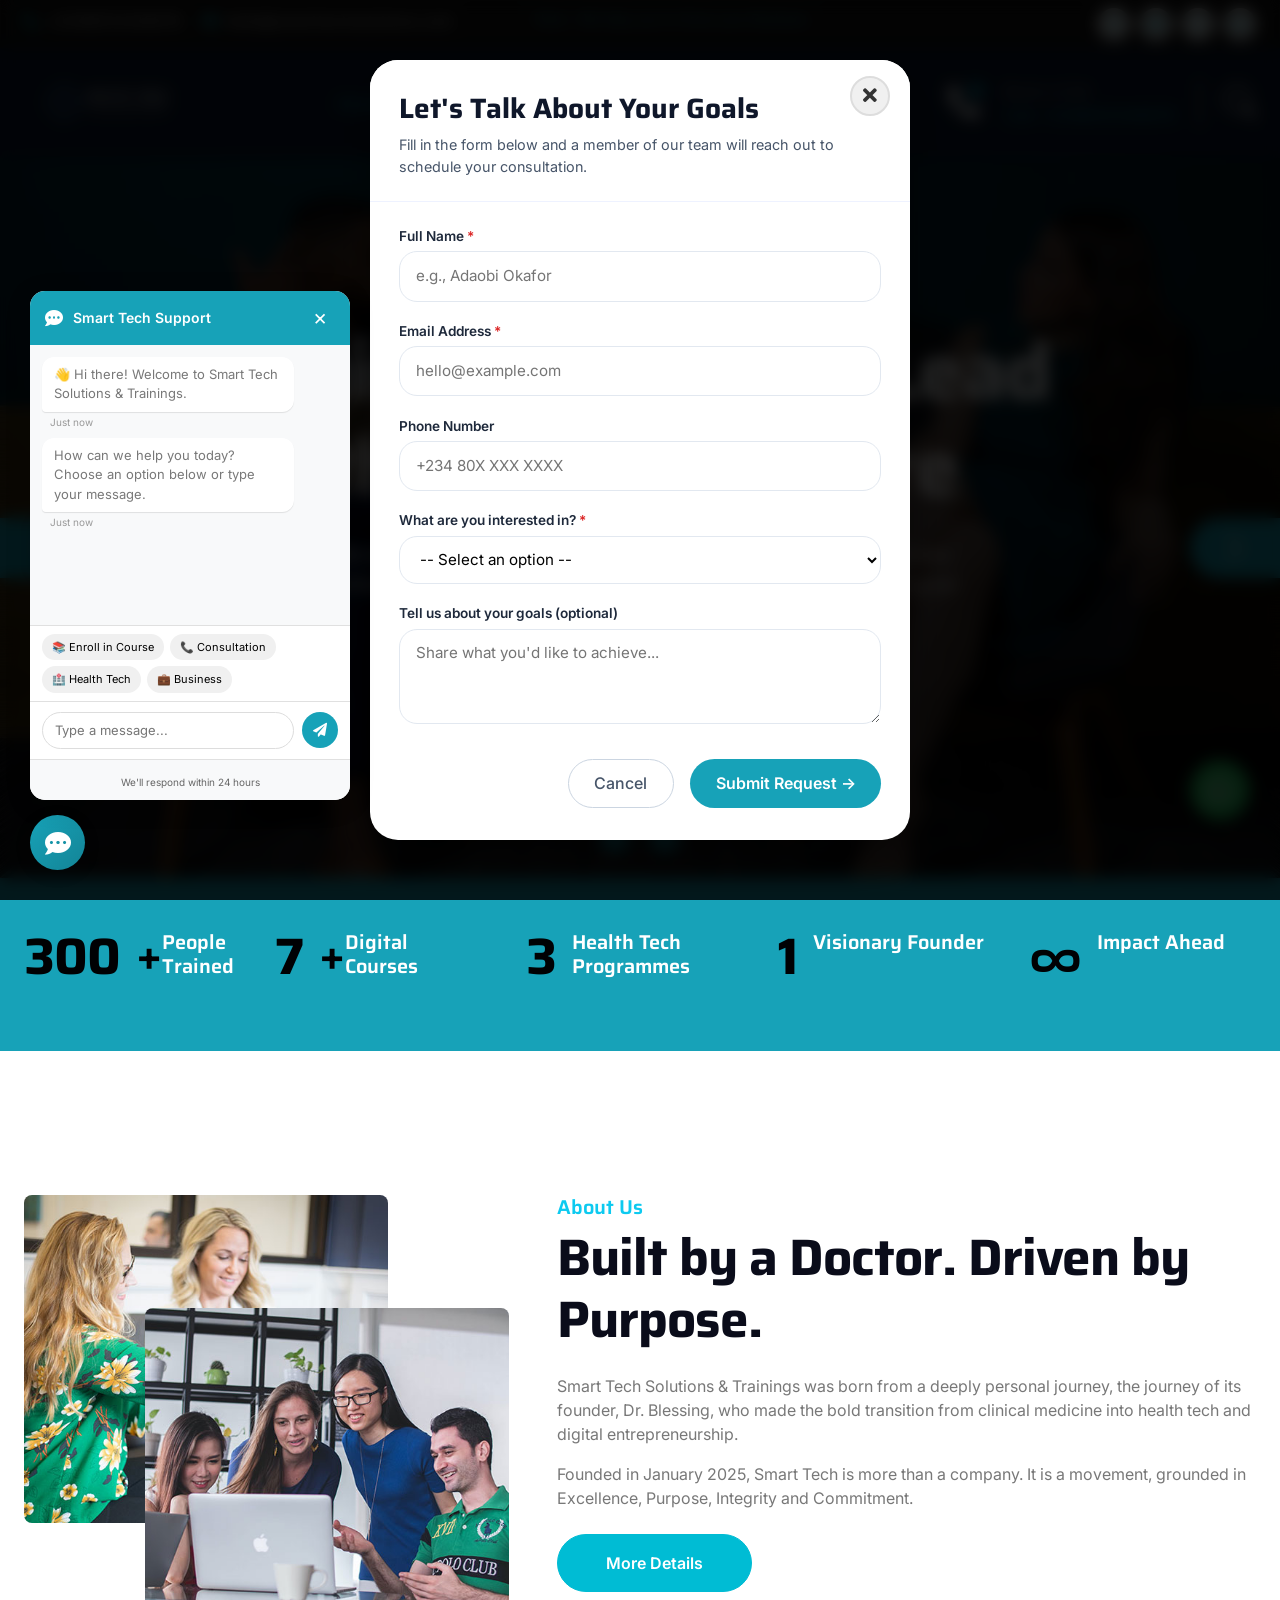
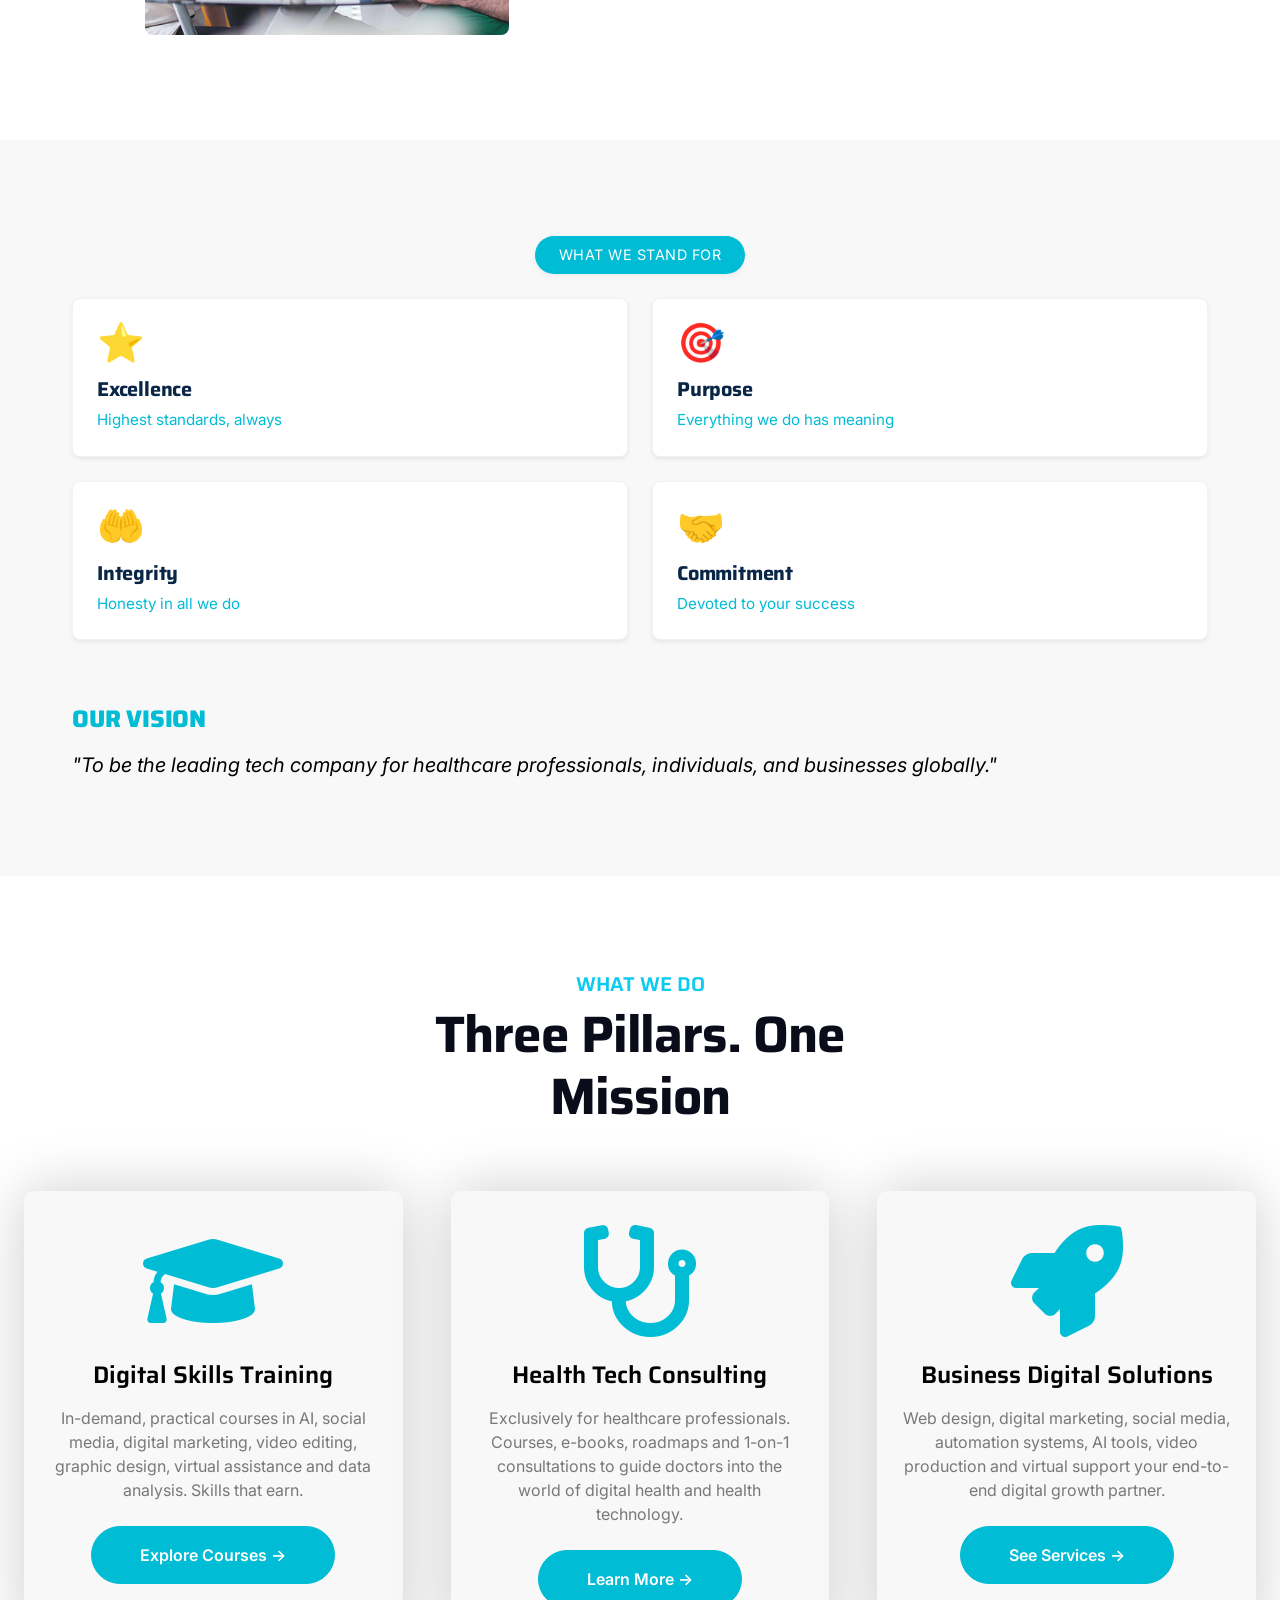
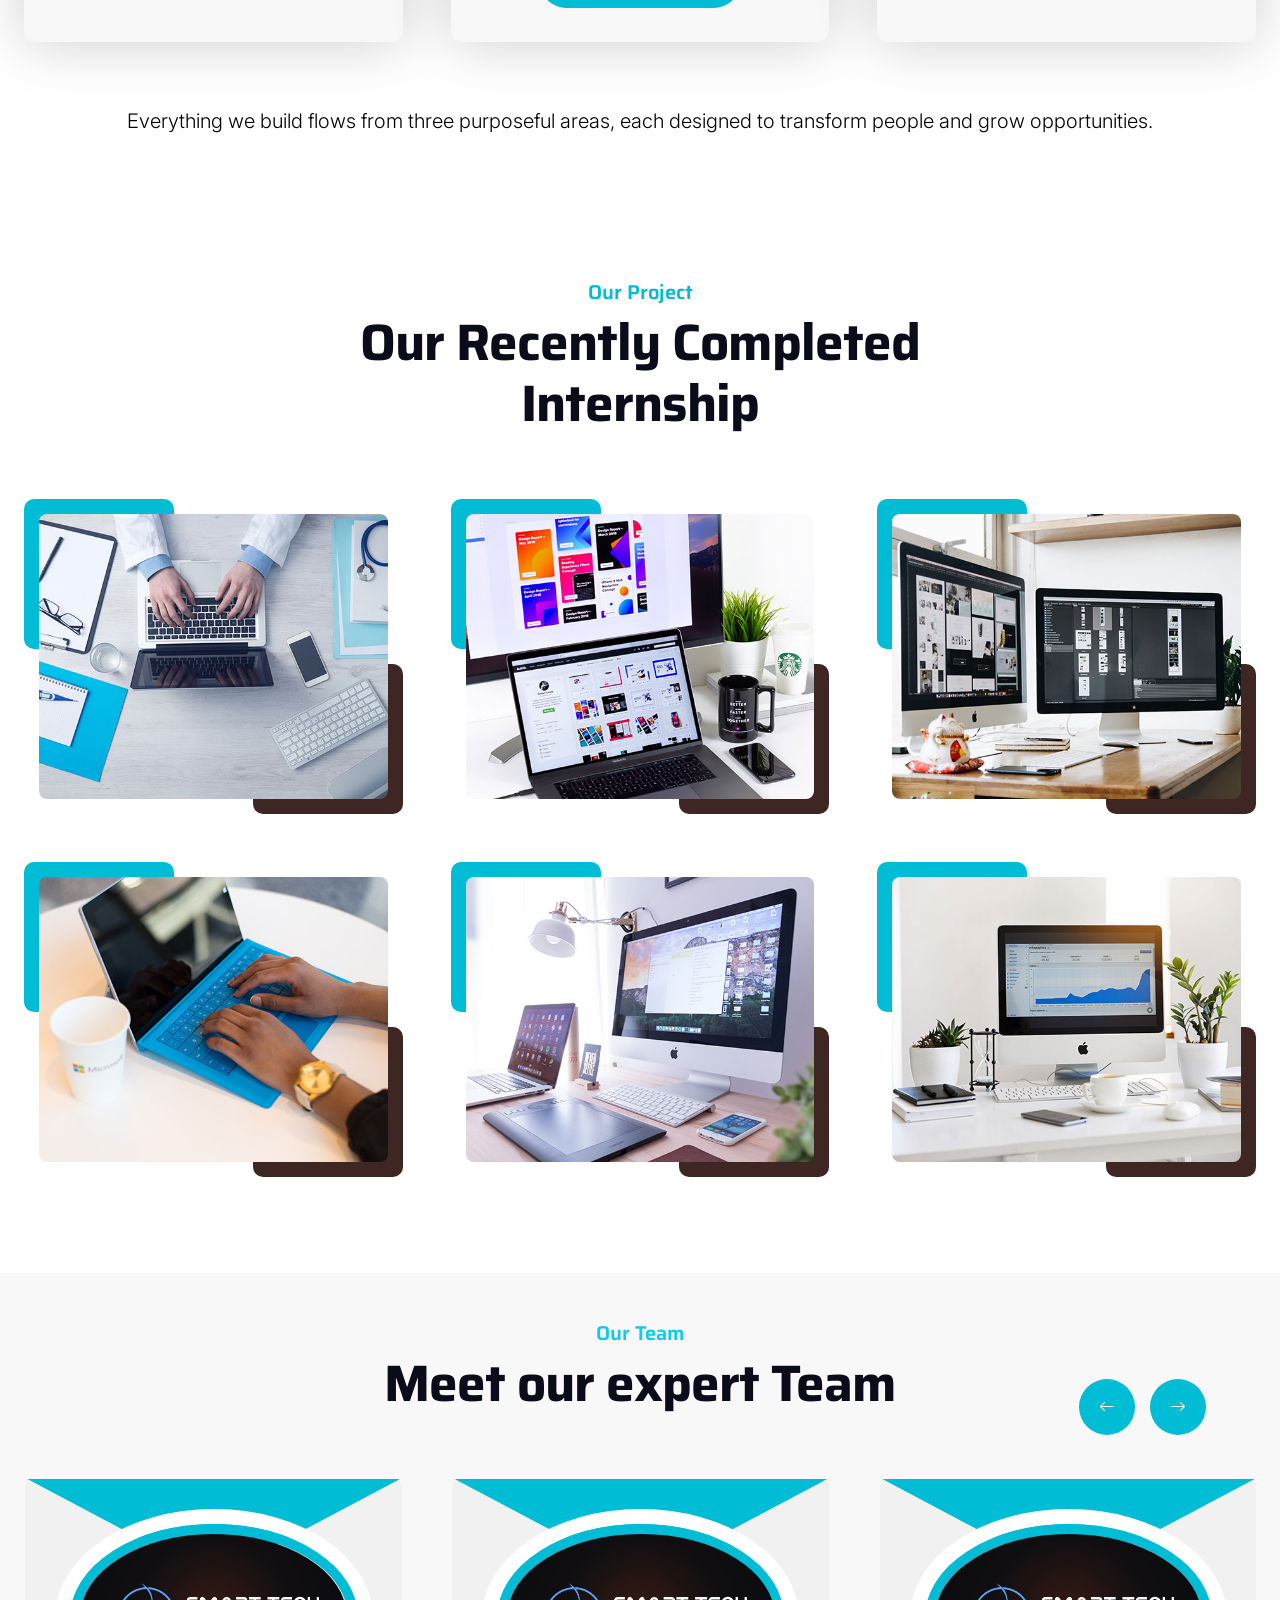
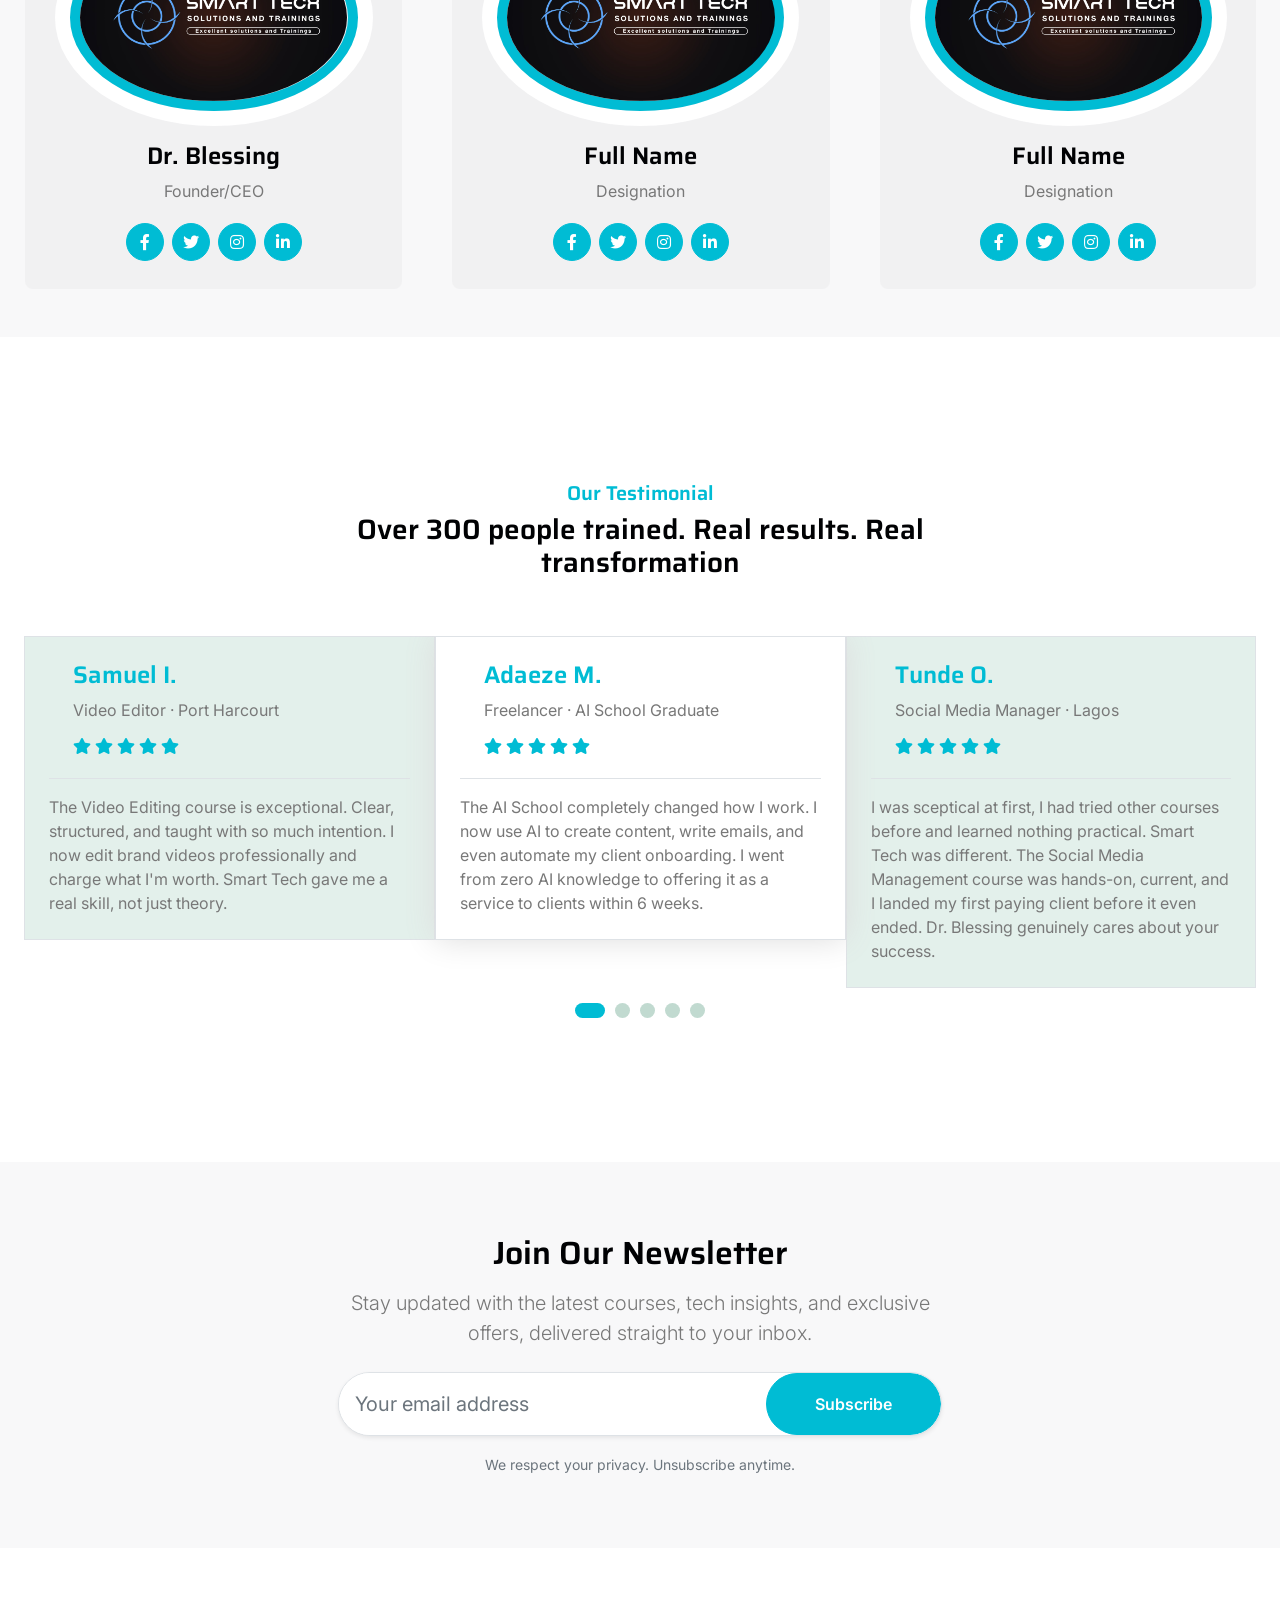
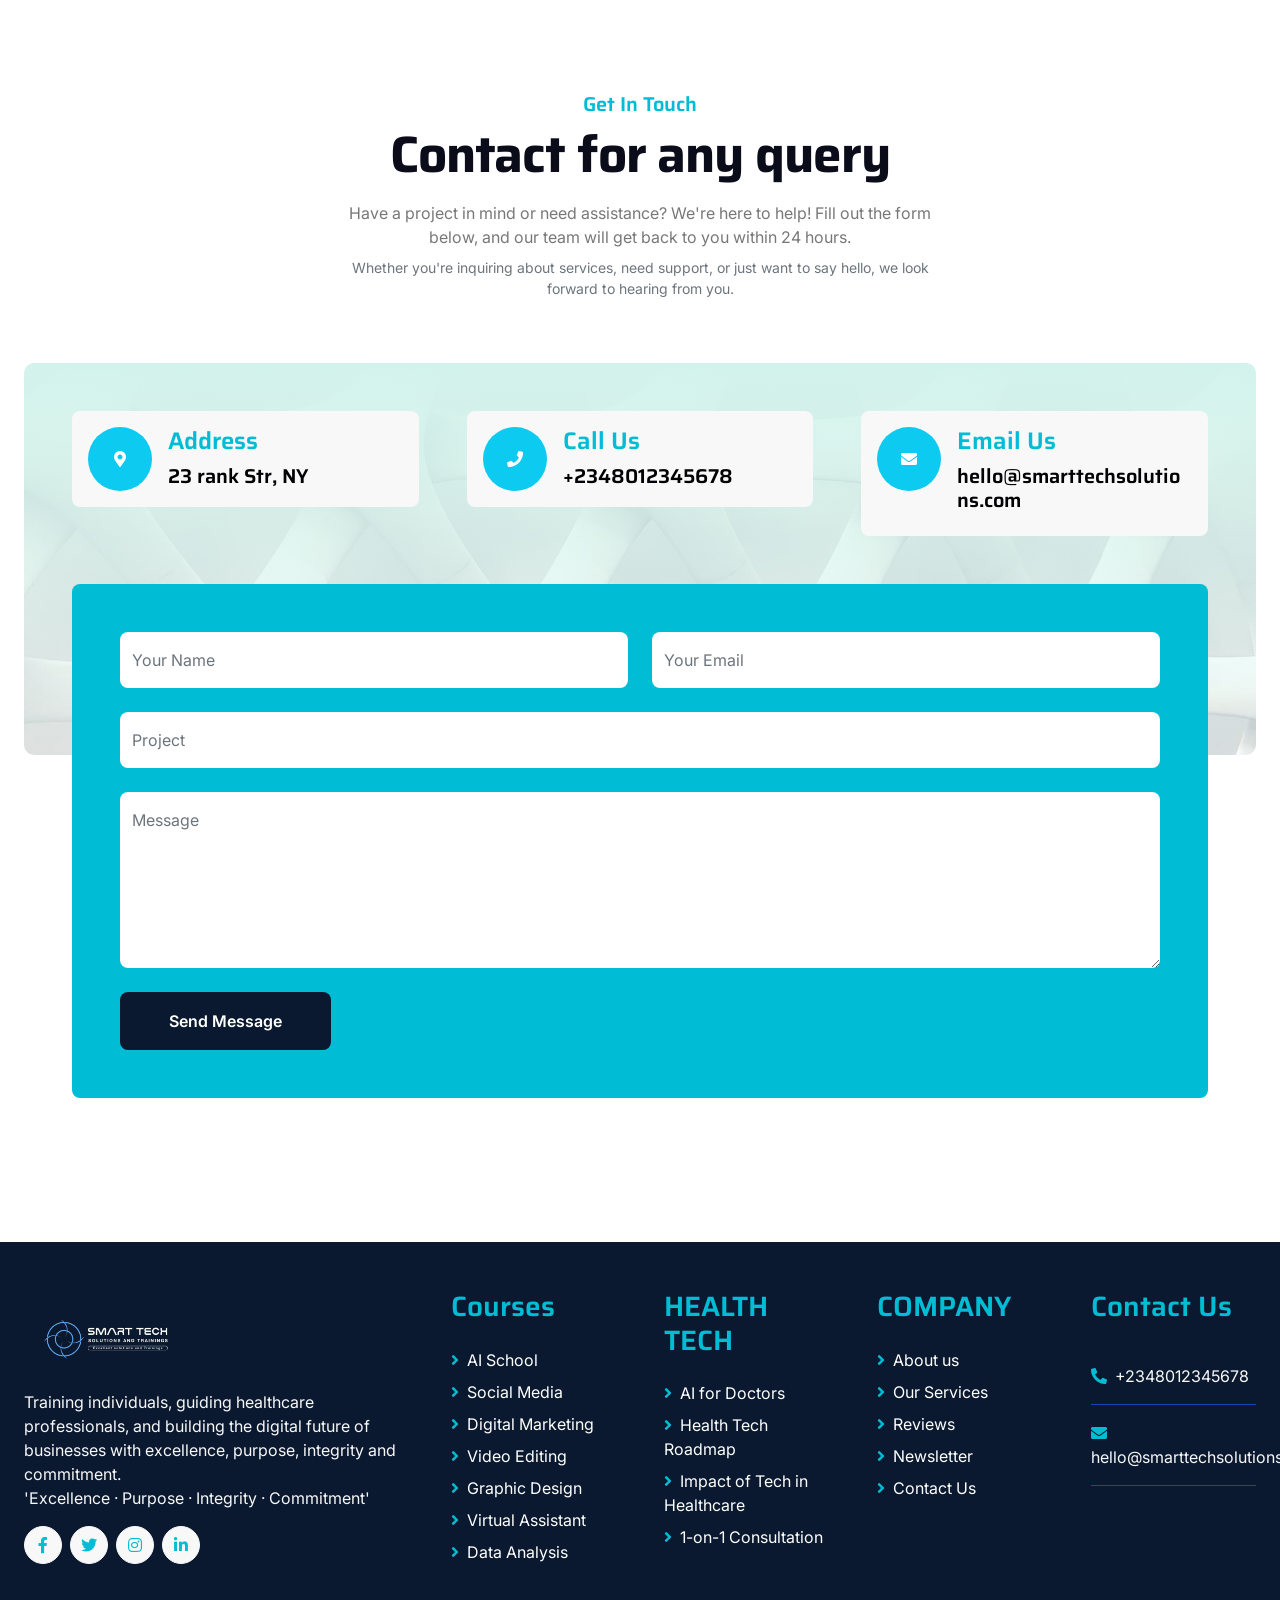
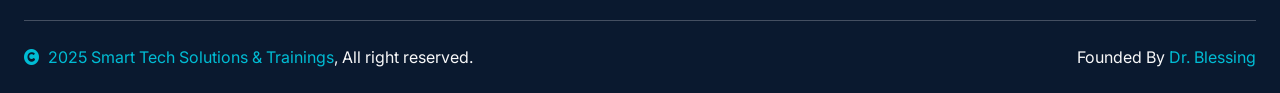
==== commit 36525139: "Changes to be committed: Modified files: 	modified:   about.html 	modified:   contact.html 	modified" ====
--- a/index.html
+++ b/index.html
@@ -3,10 +3,12 @@
 
     <head>
         <meta charset="utf-8">
-        <title>SmartTech</title>
-        <meta content="width=device-width, initial-scale=1.0" name="viewport">
-        <meta content="" name="keywords">
-        <meta content="" name="description">
+        <meta name="viewport" content="width=device-width, initial-scale=1.0">
+        <title>SmartTech Solutions | Digital Skills & Health Tech Training</title>
+        <meta name="description" content="SmartTech Solutions provides digital skills training, health tech consulting, and business digital solutions.">
+        <meta name="keywords" content="digital skills training, health tech, AI for doctors, business digital solutions">
+        <meta name="author" content="Dr. Blessing - SmartTech Solutions & Trainings">
+        <meta name="robots" content="index, follow">
 
         <!-- Google Web Fonts -->
         <link rel="preconnect" href="https://fonts.googleapis.com">
@@ -107,7 +109,7 @@
                         </div>
                         <div class="d-flex flex-column pe-4 border-end">
                             <span class="text-white-50">Book a Call</span>
-                            <span class="" style="color: #17a2b8">Call: + 0123 456 7890</span>
+                            <span class="" style="color: #17a2b8">Call: +2348012345678</span>
                         </div>
                         <div class="d-flex align-items-center justify-content-center ms-4 ">
                             <a href="#"><i class="bi bi-search text-white fa-2x"></i> </a>
@@ -137,9 +139,9 @@
                                 <h1 class="text-white display-1 mb-4 animated fadeInRight">Train. Transform. Lead the Digital Future</h1>
                                 <p class="mb-4 text-white fs-5 animated fadeInDown">We equip individuals with in-demand digital skills, guide
                                             healthcare professionals into health tech, and build the
-                                            digital systems that grow businesses — all with excellence
+                                            digital systems that grow businesses, all with excellence
                                             and purpose</p>
-                                <a href="contact.html" class="me-2"><button type="button" class="px-4 py-sm-3 px-sm-5 btn btn-primary rounded-pill carousel-content-btn1 animated fadeInLeft">Contact Us</button></a>
+                                <a href="courses.html" class="me-2"><button type="button" class="px-4 py-sm-3 px-sm-5 btn btn-primary rounded-pill carousel-content-btn1 animated fadeInLeft">Explore Courses</button></a>
                                 <!--<a href="" class="ms-2"><button type="button" class="px-4 py-sm-3 px-sm-5 btn btn-primary rounded-pill carousel-content-btn2 animated fadeInRight">Read More</button></a>-->
                             </div>
                         </div>
@@ -150,8 +152,8 @@
                             <div class="container carousel-content">
                                 <h6 class="h4 animated fadeInUp" style="color:#17a2b8">Best IT Solutions</h6>
                                 <h1 class="text-white display-1 mb-4 animated fadeInLeft">Quality Digital Services You Really Need!</h1>
-                                <p class="mb-4 text-white fs-5 animated fadeInDown">Helping Your Business Thrive in a Digital World-Innovative Solutions Tailored to Your Business Goals-Results You Can See-Growth You Can Measure.</p>
-                                <a href="contact.html" class="me-2"><button type="button" class="px-4 py-sm-3 px-sm-5 btn btn-primary rounded-pill carousel-content-btn1 animated fadeInLeft">Contact Us</button></a>
+                                <p class="mb-4 text-white fs-5 animated fadeInDown">Helping Your Business Thrive in a Digital World-Innovative Solutions Tailored to Your Business Goals Results You Can See Growth You Can Measure.</p>
+                                <a href="contact.html" class="me-2"><button type="button" class="px-4 py-sm-3 px-sm-5 btn btn-primary rounded-pill carousel-content-btn1 animated fadeInLeft">Book A Consultation </button></a>
                                 <!--<a href="" class="ms-2"><button type="button" class="px-4 py-sm-3 px-sm-5 btn btn-primary rounded-pill carousel-content-btn2 animated fadeInRight">Read More</button></a>-->
                             </div>
                         </div>
@@ -175,14 +177,16 @@
                 <div class="container">
                 <div class="row">
                 <div class="col wow fadeIn" data-wow-delay=".1s">
-                    <div class="d-flex counter">
-                    <h1 class="me-3 text-dark counter-value">300</h1>
-                    <h5 class="text-white mt-1">People <br>Trained</h5>
+                   <div class="d-flex counter">
+                         <h1 class="me-3 text-dark counter-value">300</h1>
+                         <span class="text-dark fs-1 fw-bold">+ </span>
+                        <h5 class="text-white mt-1">People <br>Trained</h5>
                     </div>
                 </div>
                 <div class="col wow fadeIn" data-wow-delay=".3s">
                     <div class="d-flex counter">
                     <h1 class="me-3 text-dark counter-value">7</h1>
+                    <span class="text-dark fs-1 fw-bold">+</span>
                     <h5 class="text-white mt-1">Digital <br>Courses</h5>
                     </div>
                 </div>
@@ -226,10 +230,10 @@
                             <div class="col-lg-7 col-md-6 col-sm-12 wow fadeIn" data-wow-delay=".5s">
                                 <h5 class="text-info">About Us</h5>
                                 <h1 class="mb-4">Built by a Doctor. Driven by Purpose.</h1>
-                                <p>Smart Tech Solutions & Trainings was born from a deeply personal journey — the
+                                <p>Smart Tech Solutions & Trainings was born from a deeply personal journey, the
                                         journey of its founder, Dr. Blessing, who made the bold transition from clinical
                                         medicine into health tech and digital entrepreneurship.</p>
-                                <p class="mb-4">Founded in January 2025, Smart Tech is more than a company. It is a movement —
+                                <p class="mb-4">Founded in January 2025, Smart Tech is more than a company. It is a movement,
                                 grounded in Excellence, Purpose, Integrity and Commitment.</p>
                                 <a href="about.html" class="btn btn-custom rounded-pill px-5 py-3 text-white">More Details</a>
                             </div>
@@ -287,7 +291,7 @@
                     <div class="vision-block mt-4 pt-3 border-top border-light-subtle">
                         <h4 class="text-cyan fw-semibold mb-3">OUR VISION</h4>
                         <p class="fs-5 mb-0 fst-italic lh-base text-dark">
-                            "To be the leading tech company for healthcare professionals, individuals, and businesses — globally."
+                            "To be the leading tech company for healthcare professionals, individuals, and businesses globally."
                         </p>
                     </div>
                 </div>
@@ -347,7 +351,7 @@
                                 <h4 class="mb-3"> Business Digital Solutions</h4>
                                 <p class="mb-4"> Web design, digital
                                     marketing, social media, automation systems, AI tools, video
-                                    production and virtual support — your end-to-end digital growth
+                                    production and virtual support your end-to-end digital growth
                                     partner.
                                 </p>
                                 <a href="service.html" class="btn btn-secondary text-white px-5 py-3 rounded-pill">See Services → </a>
@@ -359,7 +363,7 @@
         
             <!-- Paragraph moved inside container, centered with spacing -->
             <div class="text-center mt-5 pt-3 wow fadeIn" data-wow-delay=".5s">
-                <p class="lead mb-0 text-dark">Everything we build flows from three purposeful areas — each designed to transform people and grow opportunities.</p>
+                <p class="lead mb-0 text-dark">Everything we build flows from three purposeful areas, each designed to transform people and grow opportunities.</p>
             </div>
          </div>
        </div>
@@ -577,7 +581,9 @@
                         </div>
                     </div>
                     <div class="border-top mt-4 pt-3">
-                        <p class="mb-0">The AI School completely changed how I work. I now use AI to create content, write emails, and even automate my client onboarding. I went from zero AI knowledge to offering it as a service to clients within 6 weeks.</p>
+                        <p class="mb-0">The AI School completely changed how I work. I now use AI to create content, write emails,
+                             and even automate my client onboarding. 
+                             I went from zero AI knowledge to offering it as a service to clients within 6 weeks.</p>
                     </div>
                 </div>
 
@@ -598,7 +604,12 @@
                         </div>
                     </div>
                     <div class="border-top mt-4 pt-3">
-                        <p class="mb-0">I was sceptical at first — I had tried other courses before and learned nothing practical. Smart Tech was different. The Social Media Management course was hands-on, current, and I landed my first paying client before it even ended. Dr. Blessing genuinely cares about your success.</p>
+                        <p class="mb-0">I was sceptical at first, 
+                            I had tried other courses before and learned nothing practical. 
+                            Smart Tech was different. 
+                            The Social Media Management course was hands-on, current, and
+                             I landed my first paying client before it even ended. 
+                             Dr. Blessing genuinely cares about your success.</p>
                     </div>
                 </div>
 
@@ -619,7 +630,9 @@
                         </div>
                     </div>
                     <div class="border-top mt-4 pt-3">
-                        <p class="mb-0">The Digital Marketing course gave me everything I needed to run ads for my own business. My sales have doubled in 3 months since applying what I learned. Worth every naira.</p>
+                        <p class="mb-0">The Digital Marketing course gave me everything
+                             I needed to run ads for my own business. 
+                             My sales have doubled in 3 months since applying what I learned, Worth every naira.</p>
                     </div>
                 </div>
 
@@ -640,7 +653,11 @@
                         </div>
                     </div>
                     <div class="border-top mt-4 pt-3">
-                        <p class="mb-0">I joined the Virtual Assistant training as a stay-at-home mum looking for remote income. Within 2 months of completing the course I had 3 clients and was earning consistently from home. Smart Tech didn't just teach me skills — they changed my life.</p>
+                        <p class="mb-0">I joined the Virtual Assistant training as a stay-at-home mum 
+                            looking for remote income. 
+                            Within 2 months of completing the course, 
+                            I had 3 clients and was earning consistently from home. 
+                            Smart Tech didn't just teach me skills, they changed my life.</p>
                     </div>
                 </div>
 
@@ -683,7 +700,7 @@
                     <div class="row justify-content-center">
                         <div class="col-lg-8 col-xl-6 text-center">
                             <h2 class="mb-3">Join Our Newsletter</h2>
-                            <p class="lead mb-4">Stay updated with the latest courses, tech insights, and exclusive offers — delivered straight to your inbox.</p>
+                            <p class="lead mb-4">Stay updated with the latest courses, tech insights, and exclusive offers, delivered straight to your inbox.</p>
                             <form action="#" method="POST" class="newsletter-form">
                                 <div class="input-group mb-3 shadow-sm rounded-pill overflow-hidden">
                                     <input type="email" class="form-control form-control-lg border-0 py-3" placeholder="Your email address" required>
@@ -869,600 +886,600 @@
         <!-- Template Javascript -->
         <script src="js/main.js"></script>
 
-   <!-- Add this directly to your homepage - NO external file needed -->
-<style>
-    /* Consultation Popup Styles */
-    .consultation-popup-overlay {
-        position: fixed;
-        top: 0;
-        left: 0;
-        width: 100%;
-        height: 100%;
-        background-color: rgba(0, 0, 0, 0.85);
-        backdrop-filter: blur(8px);
-        display: flex;
-        align-items: center;
-        justify-content: center;
-        z-index: 999999;
-        opacity: 1;
-        visibility: visible;
-        transition: opacity 0.3s ease;
-        overflow-y: auto;
-        padding: 20px;
-    }
-    
-    .consultation-popup-overlay.hidden {
-        opacity: 0;
-        visibility: hidden;
-        pointer-events: none;
-    }
-    
-    .consultation-popup-container {
-        background: white;
-        max-width: 540px;
-        width: 100%;
-        border-radius: 28px;
-        box-shadow: 0 25px 50px -12px rgba(0,0,0,0.5);
-        overflow-y: auto;
-        position: relative;
-        animation: slideIn 0.3s ease-out;
-        max-height: 90vh;
-        margin: auto;
-    }
-    
-    @keyframes slideIn {
-        from {
-            opacity: 0;
-            transform: translateY(-20px) scale(0.95);
-        }
-        to {
-            opacity: 1;
-            transform: translateY(0) scale(1);
-        }
-    }
-    
-    .consultation-popup-container .close-x-btn {
-        position: absolute;
-        top: 16px;
-        right: 20px;
-        background: #f0f0f0;
-        border: 2px solid #ddd;
-        font-size: 20px;
-        cursor: pointer;
-        width: 40px;
-        height: 40px;
-        border-radius: 50%;
-        display: flex !important;
-        align-items: center;
-        justify-content: center;
-        transition: all 0.2s;
-        color: #333;
-        z-index: 100;
-        font-weight: bold;
-    }
-    
-    .consultation-popup-container .close-x-btn:hover {
-        background: #e0e0e0;
-        transform: rotate(90deg);
-    }
-    
-    .consultation-popup-header {
-        padding: 2rem 1.8rem 0.5rem 1.8rem;
-        background: #ffffff;
-        border-bottom: 1px solid #eef2ff;
-    }
-    
-    .consultation-popup-header h2 {
-        font-size: 1.75rem;
-        font-weight: 700;
-        color: #0f172a;
-        margin: 0;
-    }
-    
-    .consultation-popup-header p {
-        color: #475569;
-        margin-top: 0.5rem;
-        font-size: 0.9rem;
-    }
-    
-    .consultation-popup-body {
-        padding: 1.5rem 1.8rem 2rem;
-    }
-    
-    .consultation-form-group {
-        margin-bottom: 1.2rem;
-    }
-    
-    .consultation-form-group label {
-        font-weight: 600;
-        font-size: 0.85rem;
-        display: block;
-        margin-bottom: 0.3rem;
-        color: #1e293b;
-    }
-    
-    .consultation-form-group input,
-    .consultation-form-group select,
-    .consultation-form-group textarea {
-        width: 100%;
-        padding: 0.8rem 1rem;
-        border: 1.5px solid #e2e8f0;
-        border-radius: 18px;
-        font-size: 0.95rem;
-        transition: 0.2s;
-        background: #fff;
-    }
-    
-    .consultation-form-group input:focus,
-    .consultation-form-group select:focus,
-    .consultation-form-group textarea:focus {
-        outline: none;
-        border-color: #17a2b8;
-        box-shadow: 0 0 0 3px rgba(23, 162, 184, 0.2);
-    }
-    
-    .consultation-modal-actions {
-        display: flex !important;
-        justify-content: flex-end;
-        gap: 1rem;
-        margin-top: 1.8rem;
-    }
-    
-    .consultation-btn-submit {
-        background: #17a2b8 !important;
-        border: none !important;
-        padding: 0.7rem 1.6rem !important;
-        border-radius: 40px !important;
-        font-weight: 600 !important;
-        color: white !important;
-        cursor: pointer !important;
-        font-size: 1rem !important;
-    }
-    
-    .consultation-btn-submit:hover {
-        background: #138496 !important;
-    }
-    
-    .consultation-btn-cancel {
-        background: transparent !important;
-        border: 1.5px solid #cbd5e1 !important;
-        padding: 0.7rem 1.6rem !important;
-        border-radius: 40px !important;
-        font-weight: 500 !important;
-        cursor: pointer !important;
-        font-size: 1rem !important;
-        color: #475569 !important;
-    }
-    
-    .consultation-btn-cancel:hover {
-        background: #f1f5f9 !important;
-    }
-    
-    .required-star::after {
-        content: "*";
-        color: #dc2626;
-        margin-left: 3px;
-    }
-    
-    .consultation-toast {
-        position: fixed;
-        bottom: 2rem;
-        left: 50%;
-        transform: translateX(-50%) translateY(30px);
-        background: #0f172ad9;
-        backdrop-filter: blur(8px);
-        color: white;
-        padding: 0.8rem 1.8rem;
-        border-radius: 60px;
-        z-index: 1000000;
-        opacity: 0;
-        transition: opacity 0.25s, transform 0.25s;
-        pointer-events: none;
-    }
-    
-    .consultation-toast.show {
-        opacity: 1;
-        transform: translateX(-50%) translateY(0);
-    }
-    
-    body.popup-active .page-main-content {
-        filter: blur(4px);
-        pointer-events: none;
-    }
-    
-    .page-main-content {
-        transition: filter 0.3s ease;
-    }
-</style>
-
-<!-- Popup HTML -->
-<div id="consultationPopup" class="consultation-popup-overlay">
-    <div class="consultation-popup-container">
-        <button class="close-x-btn" id="closePopupX">
-            <i class="fas fa-times"></i>
-        </button>
-        <div class="consultation-popup-header">
-            <h2>Let's Talk About Your Goals</h2>
-            <p>Fill in the form below and a member of our team will reach out to schedule your consultation.</p>
+        <!-- Add this directly to your homepage - NO external file needed -->
+        <style>
+            /* Consultation Popup Styles */
+            .consultation-popup-overlay {
+                position: fixed;
+                top: 0;
+                left: 0;
+                width: 100%;
+                height: 100%;
+                background-color: rgba(0, 0, 0, 0.85);
+                backdrop-filter: blur(8px);
+                display: flex;
+                align-items: center;
+                justify-content: center;
+                z-index: 999999;
+                opacity: 1;
+                visibility: visible;
+                transition: opacity 0.3s ease;
+                overflow-y: auto;
+                padding: 20px;
+            }
+            
+            .consultation-popup-overlay.hidden {
+                opacity: 0;
+                visibility: hidden;
+                pointer-events: none;
+            }
+            
+            .consultation-popup-container {
+                background: white;
+                max-width: 540px;
+                width: 100%;
+                border-radius: 28px;
+                box-shadow: 0 25px 50px -12px rgba(0,0,0,0.5);
+                overflow-y: auto;
+                position: relative;
+                animation: slideIn 0.3s ease-out;
+                max-height: 90vh;
+                margin: auto;
+            }
+            
+            @keyframes slideIn {
+                from {
+                    opacity: 0;
+                    transform: translateY(-20px) scale(0.95);
+                }
+                to {
+                    opacity: 1;
+                    transform: translateY(0) scale(1);
+                }
+            }
+            
+            .consultation-popup-container .close-x-btn {
+                position: absolute;
+                top: 16px;
+                right: 20px;
+                background: #f0f0f0;
+                border: 2px solid #ddd;
+                font-size: 20px;
+                cursor: pointer;
+                width: 40px;
+                height: 40px;
+                border-radius: 50%;
+                display: flex !important;
+                align-items: center;
+                justify-content: center;
+                transition: all 0.2s;
+                color: #333;
+                z-index: 100;
+                font-weight: bold;
+            }
+            
+            .consultation-popup-container .close-x-btn:hover {
+                background: #e0e0e0;
+                transform: rotate(90deg);
+            }
+            
+            .consultation-popup-header {
+                padding: 2rem 1.8rem 0.5rem 1.8rem;
+                background: #ffffff;
+                border-bottom: 1px solid #eef2ff;
+            }
+            
+            .consultation-popup-header h2 {
+                font-size: 1.75rem;
+                font-weight: 700;
+                color: #0f172a;
+                margin: 0;
+            }
+            
+            .consultation-popup-header p {
+                color: #475569;
+                margin-top: 0.5rem;
+                font-size: 0.9rem;
+            }
+            
+            .consultation-popup-body {
+                padding: 1.5rem 1.8rem 2rem;
+            }
+            
+            .consultation-form-group {
+                margin-bottom: 1.2rem;
+            }
+            
+            .consultation-form-group label {
+                font-weight: 600;
+                font-size: 0.85rem;
+                display: block;
+                margin-bottom: 0.3rem;
+                color: #1e293b;
+            }
+            
+            .consultation-form-group input,
+            .consultation-form-group select,
+            .consultation-form-group textarea {
+                width: 100%;
+                padding: 0.8rem 1rem;
+                border: 1.5px solid #e2e8f0;
+                border-radius: 18px;
+                font-size: 0.95rem;
+                transition: 0.2s;
+                background: #fff;
+            }
+            
+            .consultation-form-group input:focus,
+            .consultation-form-group select:focus,
+            .consultation-form-group textarea:focus {
+                outline: none;
+                border-color: #17a2b8;
+                box-shadow: 0 0 0 3px rgba(23, 162, 184, 0.2);
+            }
+            
+            .consultation-modal-actions {
+                display: flex !important;
+                justify-content: flex-end;
+                gap: 1rem;
+                margin-top: 1.8rem;
+            }
+            
+            .consultation-btn-submit {
+                background: #17a2b8 !important;
+                border: none !important;
+                padding: 0.7rem 1.6rem !important;
+                border-radius: 40px !important;
+                font-weight: 600 !important;
+                color: white !important;
+                cursor: pointer !important;
+                font-size: 1rem !important;
+            }
+            
+            .consultation-btn-submit:hover {
+                background: #138496 !important;
+            }
+            
+            .consultation-btn-cancel {
+                background: transparent !important;
+                border: 1.5px solid #cbd5e1 !important;
+                padding: 0.7rem 1.6rem !important;
+                border-radius: 40px !important;
+                font-weight: 500 !important;
+                cursor: pointer !important;
+                font-size: 1rem !important;
+                color: #475569 !important;
+            }
+            
+            .consultation-btn-cancel:hover {
+                background: #f1f5f9 !important;
+            }
+            
+            .required-star::after {
+                content: "*";
+                color: #dc2626;
+                margin-left: 3px;
+            }
+            
+            .consultation-toast {
+                position: fixed;
+                bottom: 2rem;
+                left: 50%;
+                transform: translateX(-50%) translateY(30px);
+                background: #0f172ad9;
+                backdrop-filter: blur(8px);
+                color: white;
+                padding: 0.8rem 1.8rem;
+                border-radius: 60px;
+                z-index: 1000000;
+                opacity: 0;
+                transition: opacity 0.25s, transform 0.25s;
+                pointer-events: none;
+            }
+            
+            .consultation-toast.show {
+                opacity: 1;
+                transform: translateX(-50%) translateY(0);
+            }
+            
+            body.popup-active .page-main-content {
+                filter: blur(4px);
+                pointer-events: none;
+            }
+            
+            .page-main-content {
+                transition: filter 0.3s ease;
+            }
+        </style>
+
+        <!-- Popup HTML -->
+        <div id="consultationPopup" class="consultation-popup-overlay">
+            <div class="consultation-popup-container">
+                <button class="close-x-btn" id="closePopupX">
+                    <i class="fas fa-times"></i>
+                </button>
+                <div class="consultation-popup-header">
+                    <h2>Let's Talk About Your Goals</h2>
+                    <p>Fill in the form below and a member of our team will reach out to schedule your consultation.</p>
+                </div>
+                <div class="consultation-popup-body">
+                    <form id="consultationFormPopup">
+                        <div class="consultation-form-group">
+                            <label class="required-star">Full Name</label>
+                            <input type="text" id="consultFullName" required placeholder="e.g., Adaobi Okafor">
+                        </div>
+                        <div class="consultation-form-group">
+                            <label class="required-star">Email Address</label>
+                            <input type="email" id="consultEmail" required placeholder="hello@example.com">
+                        </div>
+                        <div class="consultation-form-group">
+                            <label>Phone Number</label>
+                            <input type="tel" id="consultPhone" placeholder="+234 80X XXX XXXX">
+                        </div>
+                        <div class="consultation-form-group">
+                            <label class="required-star">What are you interested in?</label>
+                            <select id="consultInterest" required>
+                                <option value="">-- Select an option --</option>
+                                <option value="Digital Skills Training">Digital Skills Training</option>
+                                <option value="Health Tech Consulting">Health Tech Consulting</option>
+                                <option value="Business Digital Solutions">Business Digital Solutions</option>
+                                <option value="1-on-1 Consultation with Dr. Blessing">1-on-1 Consultation with Dr. Blessing</option>
+                                <option value="I'm not sure — help me decide">I'm not sure — help me decide</option>
+                            </select>
+                        </div>
+                        <div class="consultation-form-group">
+                            <label>Tell us about your goals (optional)</label>
+                            <textarea id="consultGoals" rows="3" placeholder="Share what you'd like to achieve..."></textarea>
+                        </div>
+                        <div class="consultation-modal-actions">
+                            <button type="button" class="consultation-btn-cancel" id="cancelPopupBtn">Cancel</button>
+                            <button type="submit" class="consultation-btn-submit">Submit Request →</button>
+                        </div>
+                    </form>
+                </div>
+            </div>
         </div>
-        <div class="consultation-popup-body">
-            <form id="consultationFormPopup">
-                <div class="consultation-form-group">
-                    <label class="required-star">Full Name</label>
-                    <input type="text" id="consultFullName" required placeholder="e.g., Adaobi Okafor">
-                </div>
-                <div class="consultation-form-group">
-                    <label class="required-star">Email Address</label>
-                    <input type="email" id="consultEmail" required placeholder="hello@example.com">
-                </div>
-                <div class="consultation-form-group">
-                    <label>Phone Number</label>
-                    <input type="tel" id="consultPhone" placeholder="+234 80X XXX XXXX">
-                </div>
-                <div class="consultation-form-group">
-                    <label class="required-star">What are you interested in?</label>
-                    <select id="consultInterest" required>
-                        <option value="">-- Select an option --</option>
-                        <option value="Digital Skills Training">Digital Skills Training</option>
-                        <option value="Health Tech Consulting">Health Tech Consulting</option>
-                        <option value="Business Digital Solutions">Business Digital Solutions</option>
-                        <option value="1-on-1 Consultation with Dr. Blessing">1-on-1 Consultation with Dr. Blessing</option>
-                        <option value="I'm not sure — help me decide">I'm not sure — help me decide</option>
-                    </select>
-                </div>
-                <div class="consultation-form-group">
-                    <label>Tell us about your goals (optional)</label>
-                    <textarea id="consultGoals" rows="3" placeholder="Share what you'd like to achieve..."></textarea>
-                </div>
-                <div class="consultation-modal-actions">
-                    <button type="button" class="consultation-btn-cancel" id="cancelPopupBtn">Cancel</button>
-                    <button type="submit" class="consultation-btn-submit">Submit Request →</button>
-                </div>
-            </form>
-        </div>
-    </div>
-</div>
-
-<div id="consultationToast" class="consultation-toast"></div>
-
-<script>
-    // Popup functionality
-    (function() {
-        function initPopup() {
-            const popup = document.getElementById('consultationPopup');
-            const body = document.body;
-            
-            if (!popup) return;
-            
-            // Add blur effect and disable scroll
-            body.classList.add('popup-active');
-            body.style.overflow = 'hidden';
-            
-            // Close popup function
-            function closePopup() {
-                popup.classList.add('hidden');
-                body.classList.remove('popup-active');
-                body.style.overflow = '';
-            }
-            
-            // X button
-            const closeX = document.getElementById('closePopupX');
-            if (closeX) closeX.onclick = function(e) { e.preventDefault(); closePopup(); };
-            
-            // Cancel button
-            const cancelBtn = document.getElementById('cancelPopupBtn');
-            if (cancelBtn) cancelBtn.onclick = function(e) { e.preventDefault(); closePopup(); };
-            
-            // Click outside
-            popup.onclick = function(e) { if (e.target === popup) closePopup(); };
-            
-            // Toast
-            function showToast(message) {
-                const toast = document.getElementById('consultationToast');
-                if (toast) {
-                    toast.textContent = message;
-                    toast.classList.add('show');
-                    setTimeout(() => toast.classList.remove('show'), 3500);
-                }
-            }
-            
-            // Form submit
-            const form = document.getElementById('consultationFormPopup');
-            if (form) {
-                form.onsubmit = async function(e) {
-                    e.preventDefault();
+
+        <div id="consultationToast" class="consultation-toast"></div>
+
+        <script>
+            // Popup functionality
+            (function() {
+                function initPopup() {
+                    const popup = document.getElementById('consultationPopup');
+                    const body = document.body;
                     
-                    const name = document.getElementById('consultFullName')?.value.trim();
-                    const email = document.getElementById('consultEmail')?.value.trim();
-                    const phone = document.getElementById('consultPhone')?.value.trim();
-                    const interest = document.getElementById('consultInterest')?.value;
-                    const goals = document.getElementById('consultGoals')?.value;
+                    if (!popup) return;
                     
-                    if (!name || !email || !interest) {
-                        showToast("Please fill all required fields (*)");
-                        return;
+                    // Add blur effect and disable scroll
+                    body.classList.add('popup-active');
+                    body.style.overflow = 'hidden';
+                    
+                    // Close popup function
+                    function closePopup() {
+                        popup.classList.add('hidden');
+                        body.classList.remove('popup-active');
+                        body.style.overflow = '';
                     }
                     
-                    if (!email.includes('@')) {
-                        showToast("Please enter a valid email address");
-                        return;
+                    // X button
+                    const closeX = document.getElementById('closePopupX');
+                    if (closeX) closeX.onclick = function(e) { e.preventDefault(); closePopup(); };
+                    
+                    // Cancel button
+                    const cancelBtn = document.getElementById('cancelPopupBtn');
+                    if (cancelBtn) cancelBtn.onclick = function(e) { e.preventDefault(); closePopup(); };
+                    
+                    // Click outside
+                    popup.onclick = function(e) { if (e.target === popup) closePopup(); };
+                    
+                    // Toast
+                    function showToast(message) {
+                        const toast = document.getElementById('consultationToast');
+                        if (toast) {
+                            toast.textContent = message;
+                            toast.classList.add('show');
+                            setTimeout(() => toast.classList.remove('show'), 3500);
+                        }
                     }
                     
-                    console.log('Consultation:', { name, email, phone, interest, goals });
-                    showToast("Request Received! Our team will reach out within 24 hours.");
-                    
-                    setTimeout(() => {
-                        closePopup();
-                        form.reset();
-                    }, 1500);
-                };
-            }
-        }
-        
-        if (document.readyState === 'loading') {
-            document.addEventListener('DOMContentLoaded', initPopup);
-        } else {
-            initPopup();
-        }
-    })();
-</script>
-
-
-<!-- WhatsApp Floating Button -->
-<a href="https://wa.me/2348012345678?text=Hello%21%20I%27m%20interested%20in%20your%20courses.%20Please%20help%20me%20with%20more%20information." 
-   class="whatsapp-float" 
-   target="_blank" 
-   rel="noopener noreferrer">
-    <i class="fab fa-whatsapp"></i>
-</a>
-
-
-<!-- Chat Box  -->
-
-    <div id="simpleChatBox" style="position: fixed; bottom: 30px; left: 30px; z-index: 999999;">
-        <!-- Chat Toggle Button -->
-        <div id="chatToggleButton" style="width: 55px; height: 55px; background: linear-gradient(135deg, #17a2b8, #138496); border-radius: 50%; display: flex; align-items: center; justify-content: center; cursor: pointer; box-shadow: 0 4px 15px rgba(0,0,0,0.2); transition: all 0.3s ease;">
-            <i class="fas fa-comment-dots" style="font-size: 26px; color: white;"></i>
-        </div>
-        
-        <!-- Chat Window -->
-        <div id="chatWindowBox" style="display: none; position: absolute; bottom: 70px; left: 0; width: 320px; background: white; border-radius: 15px; box-shadow: 0 5px 25px rgba(0,0,0,0.2); overflow: hidden; flex-direction: column;">
-            <!-- Header with X button -->
-            <div style="background: #17a2b8; color: white; padding: 12px 15px; display: flex; justify-content: space-between; align-items: center;">
-                <div style="display: flex; align-items: center; gap: 10px;">
-                    <i class="fas fa-comment-dots" style="font-size: 18px;"></i>
-                    <span style="font-weight: 600; font-size: 14px;">Smart Tech Support</span>
-                </div>
-                <button id="chatCloseButton" style="background: none; border: none; color: white; font-size: 22px; cursor: pointer; width: 30px; height: 30px; display: flex; align-items: center; justify-content: center; border-radius: 50%; transition: all 0.2s;">&times;</button>
-            </div>
-            
-            <!-- Messages Area -->
-            <div id="chatMessagesBox" style="height: 280px; overflow-y: auto; padding: 12px; background: #f8f9fa; display: flex; flex-direction: column; gap: 8px;">
-                <div style="display: flex; flex-direction: column; align-items: flex-start;">
-                    <div style="background: white; padding: 8px 12px; border-radius: 12px; border-bottom-left-radius: 4px; max-width: 85%; font-size: 13px; box-shadow: 0 1px 1px rgba(0,0,0,0.1);">
-                        👋 Hi there! Welcome to Smart Tech Solutions & Trainings.
-                    </div>
-                    <div style="font-size: 10px; color: #999; margin-top: 3px; margin-left: 8px;">Just now</div>
-                </div>
-                <div style="display: flex; flex-direction: column; align-items: flex-start;">
-                    <div style="background: white; padding: 8px 12px; border-radius: 12px; border-bottom-left-radius: 4px; max-width: 85%; font-size: 13px; box-shadow: 0 1px 1px rgba(0,0,0,0.1);">
-                        How can we help you today?<br>Choose an option below or type your message.
-                    </div>
-                    <div style="font-size: 10px; color: #999; margin-top: 3px; margin-left: 8px;">Just now</div>
-                </div>
-            </div>
-            
-            <!-- Quick Options -->
-            <div style="padding: 8px 12px; background: white; border-top: 1px solid #e0e0e0; display: flex; flex-wrap: wrap; gap: 6px;">
-                <button class="chatQuickOption" data-msg="I want to enroll in a course" style="background: #f0f0f0; border: none; padding: 5px 10px; border-radius: 15px; font-size: 11px; cursor: pointer; transition: all 0.2s;">📚 Enroll in Course</button>
-                <button class="chatQuickOption" data-msg="I need consultation" style="background: #f0f0f0; border: none; padding: 5px 10px; border-radius: 15px; font-size: 11px; cursor: pointer;">📞 Consultation</button>
-                <button class="chatQuickOption" data-msg="I'm interested in Health Tech" style="background: #f0f0f0; border: none; padding: 5px 10px; border-radius: 15px; font-size: 11px; cursor: pointer;">🏥 Health Tech</button>
-                <button class="chatQuickOption" data-msg="I need business solutions" style="background: #f0f0f0; border: none; padding: 5px 10px; border-radius: 15px; font-size: 11px; cursor: pointer;">💼 Business</button>
-            </div>
-            
-            <!-- Input Area -->
-            <div style="display: flex; padding: 10px 12px; background: white; border-top: 1px solid #e0e0e0; gap: 8px;">
-                <input type="text" id="chatInputBox" placeholder="Type a message..." style="flex: 1; padding: 8px 12px; border: 1px solid #ddd; border-radius: 20px; font-size: 13px; outline: none;">
-                <button id="chatSendButton" style="background: #17a2b8; border: none; width: 36px; height: 36px; border-radius: 50%; cursor: pointer; display: flex; align-items: center; justify-content: center; transition: all 0.2s;">
-                    <i class="fas fa-paper-plane" style="color: white; font-size: 14px;"></i>
-                </button>
-            </div>
-            
-            <!-- Footer -->
-            <div style="padding: 8px 12px; background: #f8f9fa; text-align: center; border-top: 1px solid #e0e0e0;">
-                <small style="color: #666; font-size: 10px;">We'll respond within 24 hours</small>
-            </div>
-        </div>
-    </div>
-
-
-
-    <script>
-        (function() {
-            // Wait for page to load
-            window.addEventListener('load', function() {
-                console.log('Chat box initializing...');
-                
-                // Get elements
-                const toggleBtn = document.getElementById('chatToggleButton');
-                const chatWindow = document.getElementById('chatWindowBox');
-                const closeBtn = document.getElementById('chatCloseButton');
-                const sendBtn = document.getElementById('chatSendButton');
-                const chatInput = document.getElementById('chatInputBox');
-                const chatMessages = document.getElementById('chatMessagesBox');
-                const quickOptions = document.querySelectorAll('.chatQuickOption');
-                
-                // Check if elements exist
-                if (!toggleBtn) {
-                    console.error('Toggle button not found');
-                    return;
-                }
-                if (!chatWindow) {
-                    console.error('Chat window not found');
-                    return;
-                }
-                
-                console.log('All elements found, chat box ready');
-                
-                // Function to open chat
-                function openChat() {
-                    chatWindow.classList.add('open');
-                    // Hide notification
-                    const notification = document.getElementById('chatNotification');
-                    if (notification) notification.style.display = 'none';
-                }
-                
-                // Function to close chat
-                function closeChat() {
-                    chatWindow.classList.remove('open');
-                }
-                
-                // Function to add message
-                function addMessage(message, isUser) {
-                    const messageDiv = document.createElement('div');
-                    const time = new Date().toLocaleTimeString([], { hour: '2-digit', minute: '2-digit' });
-                    
-                    if (isUser) {
-                        messageDiv.innerHTML = `
-                            <div style="display: flex; flex-direction: column; align-items: flex-end;">
-                                <div class="chat-message-user">${message}</div>
-                                <div style="font-size: 10px; color: #999; margin-top: 4px;">${time}</div>
-                            </div>
-                        `;
-                    } else {
-                        messageDiv.innerHTML = `
-                            <div style="display: flex; flex-direction: column; align-items: flex-start;">
-                                <div class="chat-message-bot">${message}</div>
-                                <div style="font-size: 10px; color: #999; margin-top: 4px;">${time}</div>
-                            </div>
-                        `;
-                    }
-                    
-                    chatMessages.appendChild(messageDiv);
-                    chatMessages.scrollTop = chatMessages.scrollHeight;
-                }
-                
-                // Function to show typing
-                function showTyping() {
-                    const typingDiv = document.createElement('div');
-                    typingDiv.id = 'typingIndicator';
-                    typingDiv.innerHTML = `
-                        <div style="display: flex; flex-direction: column; align-items: flex-start;">
-                            <div style="background: white; padding: 10px 14px; border-radius: 18px; border: 1px solid #e0e0e0;">
-                                <span style="display: inline-block; width: 8px; height: 8px; background: #999; border-radius: 50%; animation: typingAnim 1.4s infinite;"></span>
-                                <span style="display: inline-block; width: 8px; height: 8px; background: #999; border-radius: 50%; animation: typingAnim 1.4s infinite 0.2s;"></span>
-                                <span style="display: inline-block; width: 8px; height: 8px; background: #999; border-radius: 50%; animation: typingAnim 1.4s infinite 0.4s;"></span>
-                            </div>
-                        </div>
-                    `;
-                    chatMessages.appendChild(typingDiv);
-                    chatMessages.scrollTop = chatMessages.scrollHeight;
-                }
-                
-                // Function to hide typing
-                function hideTyping() {
-                    const typing = document.getElementById('typingIndicator');
-                    if (typing) typing.remove();
-                }
-                
-                // Auto response function
-                function getResponse(message) {
-                    const msg = message.toLowerCase();
-                    if (msg.includes('course') || msg.includes('enroll')) {
-                        return "Great! You can browse our courses at <a href='courses.html' style='color:#17a2b8'>courses.html</a>. Would you like to enroll?";
-                    } else if (msg.includes('consult')) {
-                        return "I'd be happy to help you book a consultation! Please fill out our form on the homepage.";
-                    } else if (msg.includes('health')) {
-                        return "Our Health Tech programs are designed for healthcare professionals. Visit our Health page to learn more!";
-                    } else if (msg.includes('business')) {
-                        return "We offer comprehensive Business Digital Solutions. Check our Services page for details!";
-                    } else if (msg.includes('price') || msg.includes('cost')) {
-                        return "Our courses range from ₦45,000 to ₦85,000. Which course are you interested in?";
-                    } else if (msg.includes('hi') || msg.includes('hello')) {
-                        return "Hello! 👋 How can I assist you today?";
-                    } else {
-                        return "Thank you for your message! Our team will get back to you within 24 hours.";
+                    // Form submit
+                    const form = document.getElementById('consultationFormPopup');
+                    if (form) {
+                        form.onsubmit = async function(e) {
+                            e.preventDefault();
+                            
+                            const name = document.getElementById('consultFullName')?.value.trim();
+                            const email = document.getElementById('consultEmail')?.value.trim();
+                            const phone = document.getElementById('consultPhone')?.value.trim();
+                            const interest = document.getElementById('consultInterest')?.value;
+                            const goals = document.getElementById('consultGoals')?.value;
+                            
+                            if (!name || !email || !interest) {
+                                showToast("Please fill all required fields (*)");
+                                return;
+                            }
+                            
+                            if (!email.includes('@')) {
+                                showToast("Please enter a valid email address");
+                                return;
+                            }
+                            
+                            console.log('Consultation:', { name, email, phone, interest, goals });
+                            showToast("Request Received! Our team will reach out within 24 hours.");
+                            
+                            setTimeout(() => {
+                                closePopup();
+                                form.reset();
+                            }, 1500);
+                        };
                     }
                 }
                 
-                // Send message function
-                function sendMessage() {
-                    const message = chatInput.value.trim();
-                    if (!message) return;
+                if (document.readyState === 'loading') {
+                    document.addEventListener('DOMContentLoaded', initPopup);
+                } else {
+                    initPopup();
+                }
+            })();
+        </script>
+
+
+        <!-- WhatsApp Floating Button -->
+        <a href="https://wa.me/2348012345678?text=Hello%21%20I%27m%20interested%20in%20your%20courses.%20Please%20help%20me%20with%20more%20information." 
+        class="whatsapp-float" 
+        target="_blank" 
+        rel="noopener noreferrer">
+            <i class="fab fa-whatsapp"></i>
+        </a>
+
+
+        <!-- Chat Box  -->
+
+            <div id="simpleChatBox" style="position: fixed; bottom: 30px; left: 30px; z-index: 999999;">
+                <!-- Chat Toggle Button -->
+                <div id="chatToggleButton" style="width: 55px; height: 55px; background: linear-gradient(135deg, #17a2b8, #138496); border-radius: 50%; display: flex; align-items: center; justify-content: center; cursor: pointer; box-shadow: 0 4px 15px rgba(0,0,0,0.2); transition: all 0.3s ease;">
+                    <i class="fas fa-comment-dots" style="font-size: 26px; color: white;"></i>
+                </div>
+                
+                <!-- Chat Window -->
+                <div id="chatWindowBox" style="display: none; position: absolute; bottom: 70px; left: 0; width: 320px; background: white; border-radius: 15px; box-shadow: 0 5px 25px rgba(0,0,0,0.2); overflow: hidden; flex-direction: column;">
+                    <!-- Header with X button -->
+                    <div style="background: #17a2b8; color: white; padding: 12px 15px; display: flex; justify-content: space-between; align-items: center;">
+                        <div style="display: flex; align-items: center; gap: 10px;">
+                            <i class="fas fa-comment-dots" style="font-size: 18px;"></i>
+                            <span style="font-weight: 600; font-size: 14px;">Smart Tech Support</span>
+                        </div>
+                        <button id="chatCloseButton" style="background: none; border: none; color: white; font-size: 22px; cursor: pointer; width: 30px; height: 30px; display: flex; align-items: center; justify-content: center; border-radius: 50%; transition: all 0.2s;">&times;</button>
+                    </div>
                     
-                    addMessage(message, true);
-                    chatInput.value = '';
+                    <!-- Messages Area -->
+                    <div id="chatMessagesBox" style="height: 280px; overflow-y: auto; padding: 12px; background: #f8f9fa; display: flex; flex-direction: column; gap: 8px;">
+                        <div style="display: flex; flex-direction: column; align-items: flex-start;">
+                            <div style="background: white; padding: 8px 12px; border-radius: 12px; border-bottom-left-radius: 4px; max-width: 85%; font-size: 13px; box-shadow: 0 1px 1px rgba(0,0,0,0.1);">
+                                👋 Hi there! Welcome to Smart Tech Solutions & Trainings.
+                            </div>
+                            <div style="font-size: 10px; color: #999; margin-top: 3px; margin-left: 8px;">Just now</div>
+                        </div>
+                        <div style="display: flex; flex-direction: column; align-items: flex-start;">
+                            <div style="background: white; padding: 8px 12px; border-radius: 12px; border-bottom-left-radius: 4px; max-width: 85%; font-size: 13px; box-shadow: 0 1px 1px rgba(0,0,0,0.1);">
+                                How can we help you today?<br>Choose an option below or type your message.
+                            </div>
+                            <div style="font-size: 10px; color: #999; margin-top: 3px; margin-left: 8px;">Just now</div>
+                        </div>
+                    </div>
                     
-                    showTyping();
-                    setTimeout(() => {
-                        hideTyping();
-                        const response = getResponse(message);
-                        addMessage(response, false);
-                    }, 1000);
-                }
-                
-                // Quick option handler
-                function handleQuickOption(optionText) {
-                    addMessage(optionText, true);
-                    showTyping();
-                    setTimeout(() => {
-                        hideTyping();
-                        let response;
-                        if (optionText.includes('enroll')) {
-                            response = "Excellent! 🎓 Visit our <a href='courses.html' style='color:#17a2b8'>Courses page</a> to see all available programs!";
-                        } else if (optionText.includes('consultation')) {
-                            response = "📞 Please fill out the consultation form on our homepage, or <a href='https://wa.me/2348012345678' style='color:#17a2b8'>WhatsApp us directly</a>!";
-                        } else if (optionText.includes('Health Tech')) {
-                            response = "🏥 Visit our <a href='health.html' style='color:#17a2b8'>Health page</a> for AI for Doctors, Health Tech Roadmap, and more!";
-                        } else if (optionText.includes('business')) {
-                            response = "💼 Check our <a href='service.html' style='color:#17a2b8'>Services page</a> for web design, digital marketing, and automation solutions!";
-                        } else {
-                            response = getResponse(optionText);
+                    <!-- Quick Options -->
+                    <div style="padding: 8px 12px; background: white; border-top: 1px solid #e0e0e0; display: flex; flex-wrap: wrap; gap: 6px;">
+                        <button class="chatQuickOption" data-msg="I want to enroll in a course" style="background: #f0f0f0; border: none; padding: 5px 10px; border-radius: 15px; font-size: 11px; cursor: pointer; transition: all 0.2s;">📚 Enroll in Course</button>
+                        <button class="chatQuickOption" data-msg="I need consultation" style="background: #f0f0f0; border: none; padding: 5px 10px; border-radius: 15px; font-size: 11px; cursor: pointer;">📞 Consultation</button>
+                        <button class="chatQuickOption" data-msg="I'm interested in Health Tech" style="background: #f0f0f0; border: none; padding: 5px 10px; border-radius: 15px; font-size: 11px; cursor: pointer;">🏥 Health Tech</button>
+                        <button class="chatQuickOption" data-msg="I need business solutions" style="background: #f0f0f0; border: none; padding: 5px 10px; border-radius: 15px; font-size: 11px; cursor: pointer;">💼 Business</button>
+                    </div>
+                    
+                    <!-- Input Area -->
+                    <div style="display: flex; padding: 10px 12px; background: white; border-top: 1px solid #e0e0e0; gap: 8px;">
+                        <input type="text" id="chatInputBox" placeholder="Type a message..." style="flex: 1; padding: 8px 12px; border: 1px solid #ddd; border-radius: 20px; font-size: 13px; outline: none;">
+                        <button id="chatSendButton" style="background: #17a2b8; border: none; width: 36px; height: 36px; border-radius: 50%; cursor: pointer; display: flex; align-items: center; justify-content: center; transition: all 0.2s;">
+                            <i class="fas fa-paper-plane" style="color: white; font-size: 14px;"></i>
+                        </button>
+                    </div>
+                    
+                    <!-- Footer -->
+                    <div style="padding: 8px 12px; background: #f8f9fa; text-align: center; border-top: 1px solid #e0e0e0;">
+                        <small style="color: #666; font-size: 10px;">We'll respond within 24 hours</small>
+                    </div>
+                </div>
+            </div>
+
+
+
+            <script>
+                (function() {
+                    // Wait for page to load
+                    window.addEventListener('load', function() {
+                        console.log('Chat box initializing...');
+                        
+                        // Get elements
+                        const toggleBtn = document.getElementById('chatToggleButton');
+                        const chatWindow = document.getElementById('chatWindowBox');
+                        const closeBtn = document.getElementById('chatCloseButton');
+                        const sendBtn = document.getElementById('chatSendButton');
+                        const chatInput = document.getElementById('chatInputBox');
+                        const chatMessages = document.getElementById('chatMessagesBox');
+                        const quickOptions = document.querySelectorAll('.chatQuickOption');
+                        
+                        // Check if elements exist
+                        if (!toggleBtn) {
+                            console.error('Toggle button not found');
+                            return;
                         }
-                        addMessage(response, false);
-                    }, 800);
-                }
-                
-                // Add typing animation
-                const style = document.createElement('style');
-                style.textContent = `
-                    @keyframes typingAnim {
-                        0%, 60%, 100% { transform: translateY(0); opacity: 0.5; }
-                        30% { transform: translateY(-5px); opacity: 1; }
-                    }
-                `;
-                document.head.appendChild(style);
-                
-                // Event listeners
-                toggleBtn.addEventListener('click', openChat);
-                if (closeBtn) closeBtn.addEventListener('click', closeChat);
-                if (sendBtn) sendBtn.addEventListener('click', sendMessage);
-                if (chatInput) {
-                    chatInput.addEventListener('keypress', function(e) {
-                        if (e.key === 'Enter') sendMessage();
+                        if (!chatWindow) {
+                            console.error('Chat window not found');
+                            return;
+                        }
+                        
+                        console.log('All elements found, chat box ready');
+                        
+                        // Function to open chat
+                        function openChat() {
+                            chatWindow.classList.add('open');
+                            // Hide notification
+                            const notification = document.getElementById('chatNotification');
+                            if (notification) notification.style.display = 'none';
+                        }
+                        
+                        // Function to close chat
+                        function closeChat() {
+                            chatWindow.classList.remove('open');
+                        }
+                        
+                        // Function to add message
+                        function addMessage(message, isUser) {
+                            const messageDiv = document.createElement('div');
+                            const time = new Date().toLocaleTimeString([], { hour: '2-digit', minute: '2-digit' });
+                            
+                            if (isUser) {
+                                messageDiv.innerHTML = `
+                                    <div style="display: flex; flex-direction: column; align-items: flex-end;">
+                                        <div class="chat-message-user">${message}</div>
+                                        <div style="font-size: 10px; color: #999; margin-top: 4px;">${time}</div>
+                                    </div>
+                                `;
+                            } else {
+                                messageDiv.innerHTML = `
+                                    <div style="display: flex; flex-direction: column; align-items: flex-start;">
+                                        <div class="chat-message-bot">${message}</div>
+                                        <div style="font-size: 10px; color: #999; margin-top: 4px;">${time}</div>
+                                    </div>
+                                `;
+                            }
+                            
+                            chatMessages.appendChild(messageDiv);
+                            chatMessages.scrollTop = chatMessages.scrollHeight;
+                        }
+                        
+                        // Function to show typing
+                        function showTyping() {
+                            const typingDiv = document.createElement('div');
+                            typingDiv.id = 'typingIndicator';
+                            typingDiv.innerHTML = `
+                                <div style="display: flex; flex-direction: column; align-items: flex-start;">
+                                    <div style="background: white; padding: 10px 14px; border-radius: 18px; border: 1px solid #e0e0e0;">
+                                        <span style="display: inline-block; width: 8px; height: 8px; background: #999; border-radius: 50%; animation: typingAnim 1.4s infinite;"></span>
+                                        <span style="display: inline-block; width: 8px; height: 8px; background: #999; border-radius: 50%; animation: typingAnim 1.4s infinite 0.2s;"></span>
+                                        <span style="display: inline-block; width: 8px; height: 8px; background: #999; border-radius: 50%; animation: typingAnim 1.4s infinite 0.4s;"></span>
+                                    </div>
+                                </div>
+                            `;
+                            chatMessages.appendChild(typingDiv);
+                            chatMessages.scrollTop = chatMessages.scrollHeight;
+                        }
+                        
+                        // Function to hide typing
+                        function hideTyping() {
+                            const typing = document.getElementById('typingIndicator');
+                            if (typing) typing.remove();
+                        }
+                        
+                        // Auto response function
+                        function getResponse(message) {
+                            const msg = message.toLowerCase();
+                            if (msg.includes('course') || msg.includes('enroll')) {
+                                return "Great! You can browse our courses at <a href='courses.html' style='color:#17a2b8'>courses.html</a>. Would you like to enroll?";
+                            } else if (msg.includes('consult')) {
+                                return "I'd be happy to help you book a consultation! Please fill out our form on the homepage.";
+                            } else if (msg.includes('health')) {
+                                return "Our Health Tech programs are designed for healthcare professionals. Visit our Health page to learn more!";
+                            } else if (msg.includes('business')) {
+                                return "We offer comprehensive Business Digital Solutions. Check our Services page for details!";
+                            } else if (msg.includes('price') || msg.includes('cost')) {
+                                return "Our courses range from ₦45,000 to ₦85,000. Which course are you interested in?";
+                            } else if (msg.includes('hi') || msg.includes('hello')) {
+                                return "Hello! 👋 How can I assist you today?";
+                            } else {
+                                return "Thank you for your message! Our team will get back to you within 24 hours.";
+                            }
+                        }
+                        
+                        // Send message function
+                        function sendMessage() {
+                            const message = chatInput.value.trim();
+                            if (!message) return;
+                            
+                            addMessage(message, true);
+                            chatInput.value = '';
+                            
+                            showTyping();
+                            setTimeout(() => {
+                                hideTyping();
+                                const response = getResponse(message);
+                                addMessage(response, false);
+                            }, 1000);
+                        }
+                        
+                        // Quick option handler
+                        function handleQuickOption(optionText) {
+                            addMessage(optionText, true);
+                            showTyping();
+                            setTimeout(() => {
+                                hideTyping();
+                                let response;
+                                if (optionText.includes('enroll')) {
+                                    response = "Excellent! 🎓 Visit our <a href='courses.html' style='color:#17a2b8'>Courses page</a> to see all available programs!";
+                                } else if (optionText.includes('consultation')) {
+                                    response = "📞 Please fill out the consultation form on our homepage, or <a href='https://wa.me/2348012345678' style='color:#17a2b8'>WhatsApp us directly</a>!";
+                                } else if (optionText.includes('Health Tech')) {
+                                    response = "🏥 Visit our <a href='health.html' style='color:#17a2b8'>Health page</a> for AI for Doctors, Health Tech Roadmap, and more!";
+                                } else if (optionText.includes('business')) {
+                                    response = "💼 Check our <a href='service.html' style='color:#17a2b8'>Services page</a> for web design, digital marketing, and automation solutions!";
+                                } else {
+                                    response = getResponse(optionText);
+                                }
+                                addMessage(response, false);
+                            }, 800);
+                        }
+                        
+                        // Add typing animation
+                        const style = document.createElement('style');
+                        style.textContent = `
+                            @keyframes typingAnim {
+                                0%, 60%, 100% { transform: translateY(0); opacity: 0.5; }
+                                30% { transform: translateY(-5px); opacity: 1; }
+                            }
+                        `;
+                        document.head.appendChild(style);
+                        
+                        // Event listeners
+                        toggleBtn.addEventListener('click', openChat);
+                        if (closeBtn) closeBtn.addEventListener('click', closeChat);
+                        if (sendBtn) sendBtn.addEventListener('click', sendMessage);
+                        if (chatInput) {
+                            chatInput.addEventListener('keypress', function(e) {
+                                if (e.key === 'Enter') sendMessage();
+                            });
+                        }
+                        
+                        quickOptions.forEach(btn => {
+                            btn.addEventListener('click', function() {
+                                const msg = this.getAttribute('data-msg');
+                                handleQuickOption(msg);
+                            });
+                        });
+                        
+                        // Auto-open after 2 seconds for first-time visitors
+                        const hasOpened = localStorage.getItem('chatOpened');
+                        if (!hasOpened) {
+                            setTimeout(() => {
+                                openChat();
+                                localStorage.setItem('chatOpened', 'true');
+                            }, 2000);
+                        }
+                        
+                        console.log('Chat box ready!');
                     });
-                }
-                
-                quickOptions.forEach(btn => {
-                    btn.addEventListener('click', function() {
-                        const msg = this.getAttribute('data-msg');
-                        handleQuickOption(msg);
-                    });
-                });
-                
-                // Auto-open after 2 seconds for first-time visitors
-                const hasOpened = localStorage.getItem('chatOpened');
-                if (!hasOpened) {
-                    setTimeout(() => {
-                        openChat();
-                        localStorage.setItem('chatOpened', 'true');
-                    }, 2000);
-                }
-                
-                console.log('Chat box ready!');
-            });
-        })();
-    </script>
+                })();
+            </script>
 
 
 
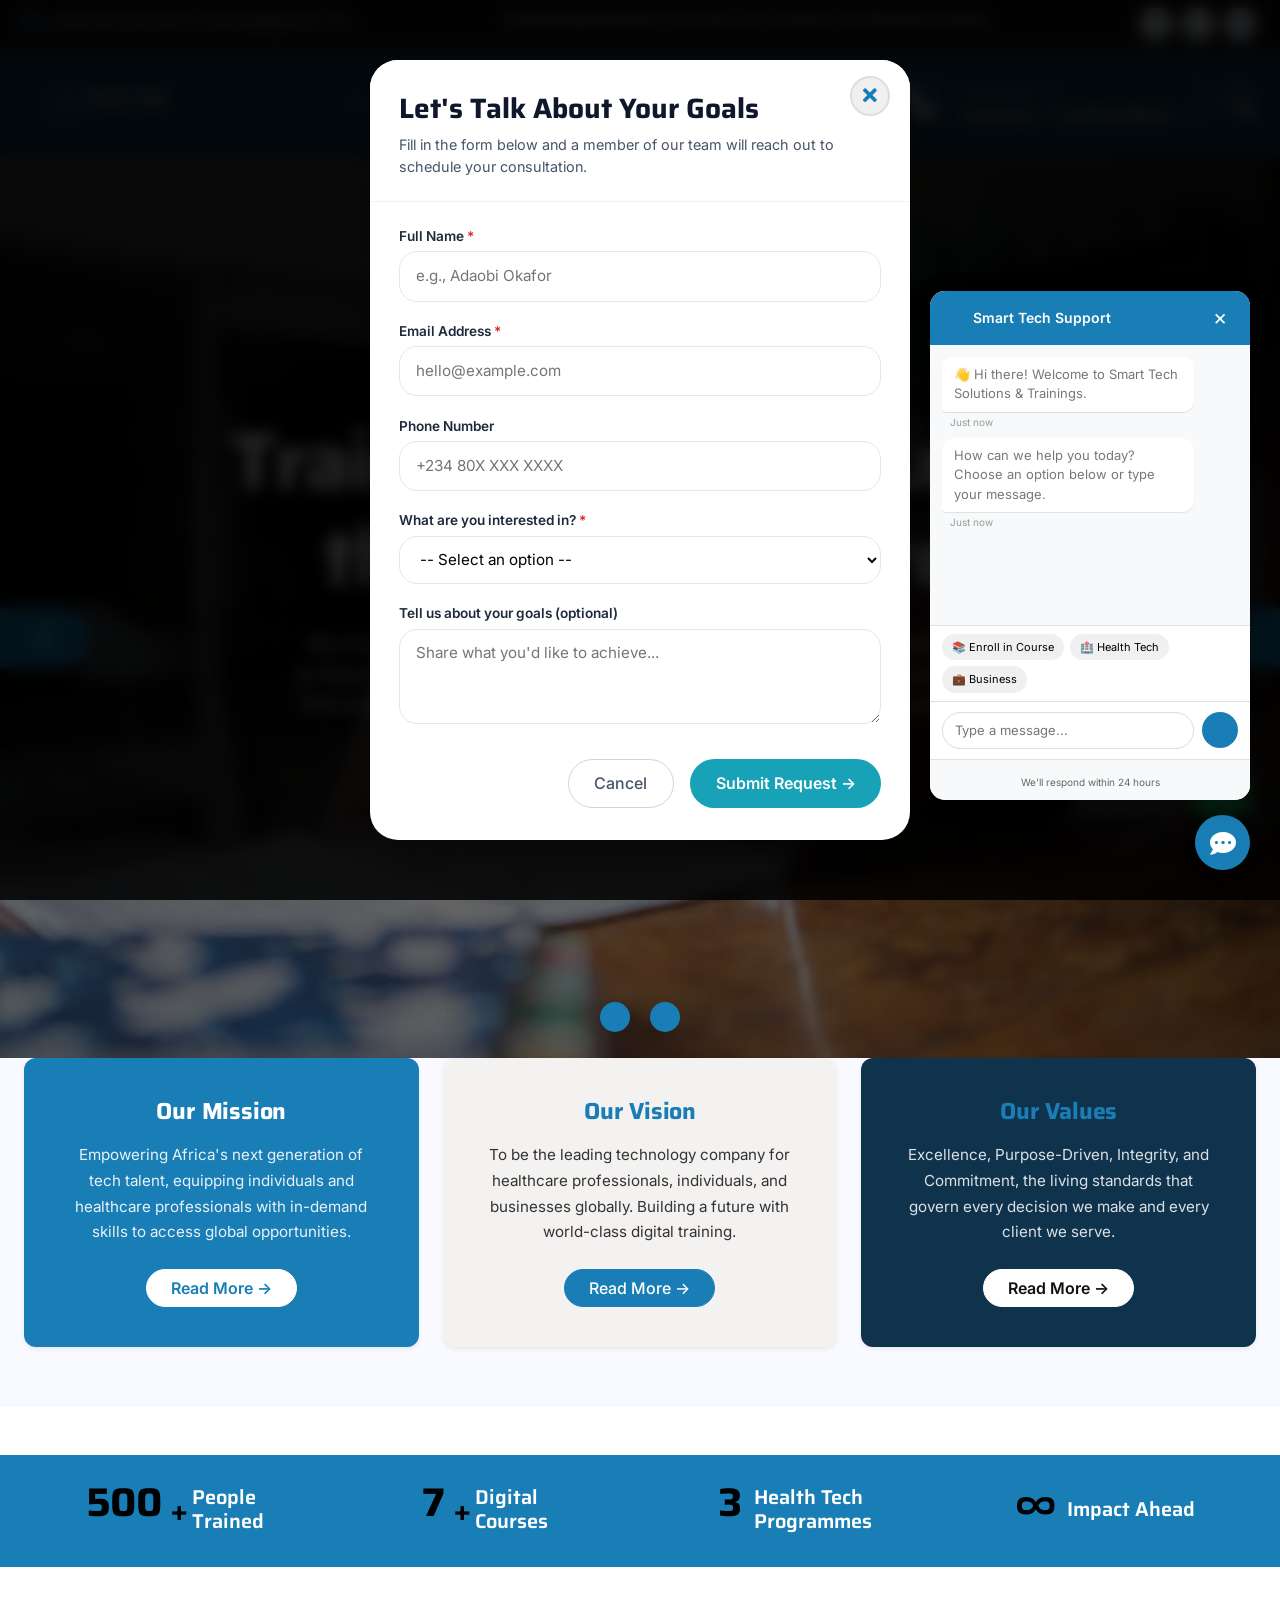
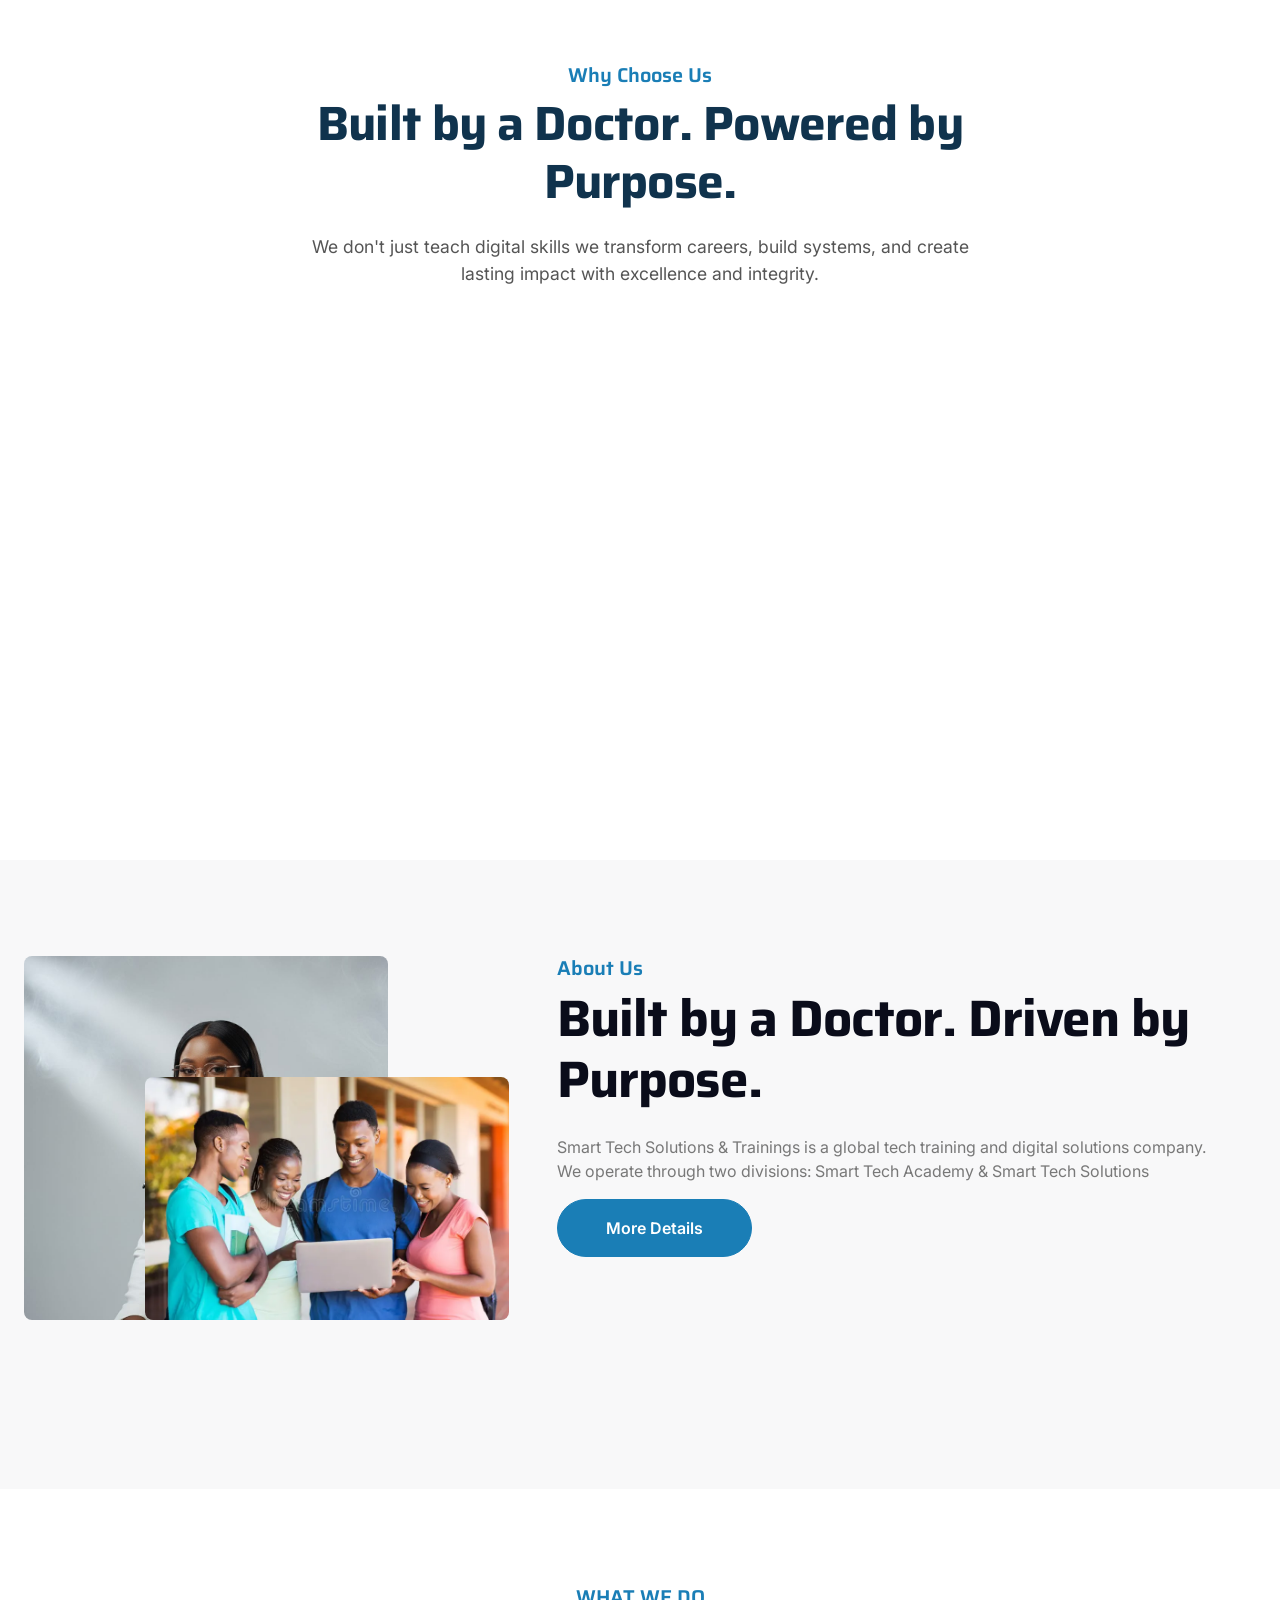
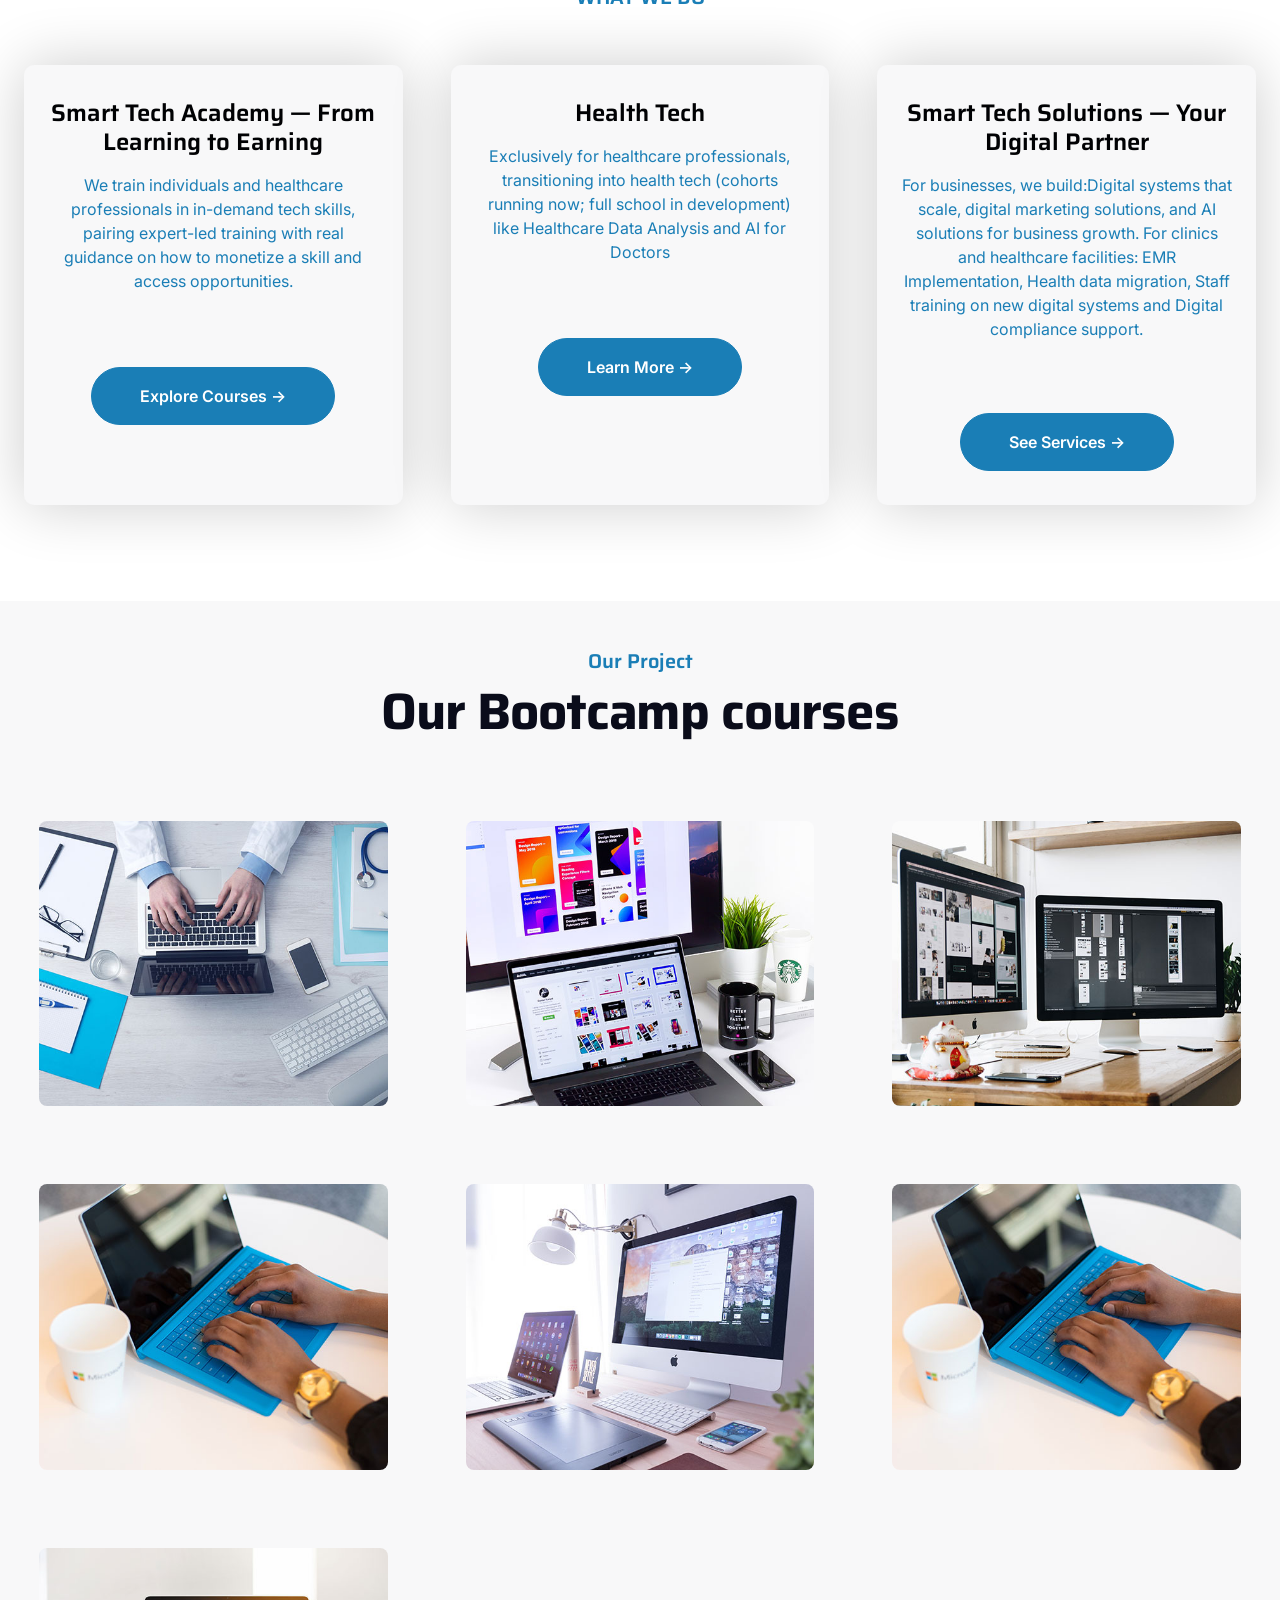
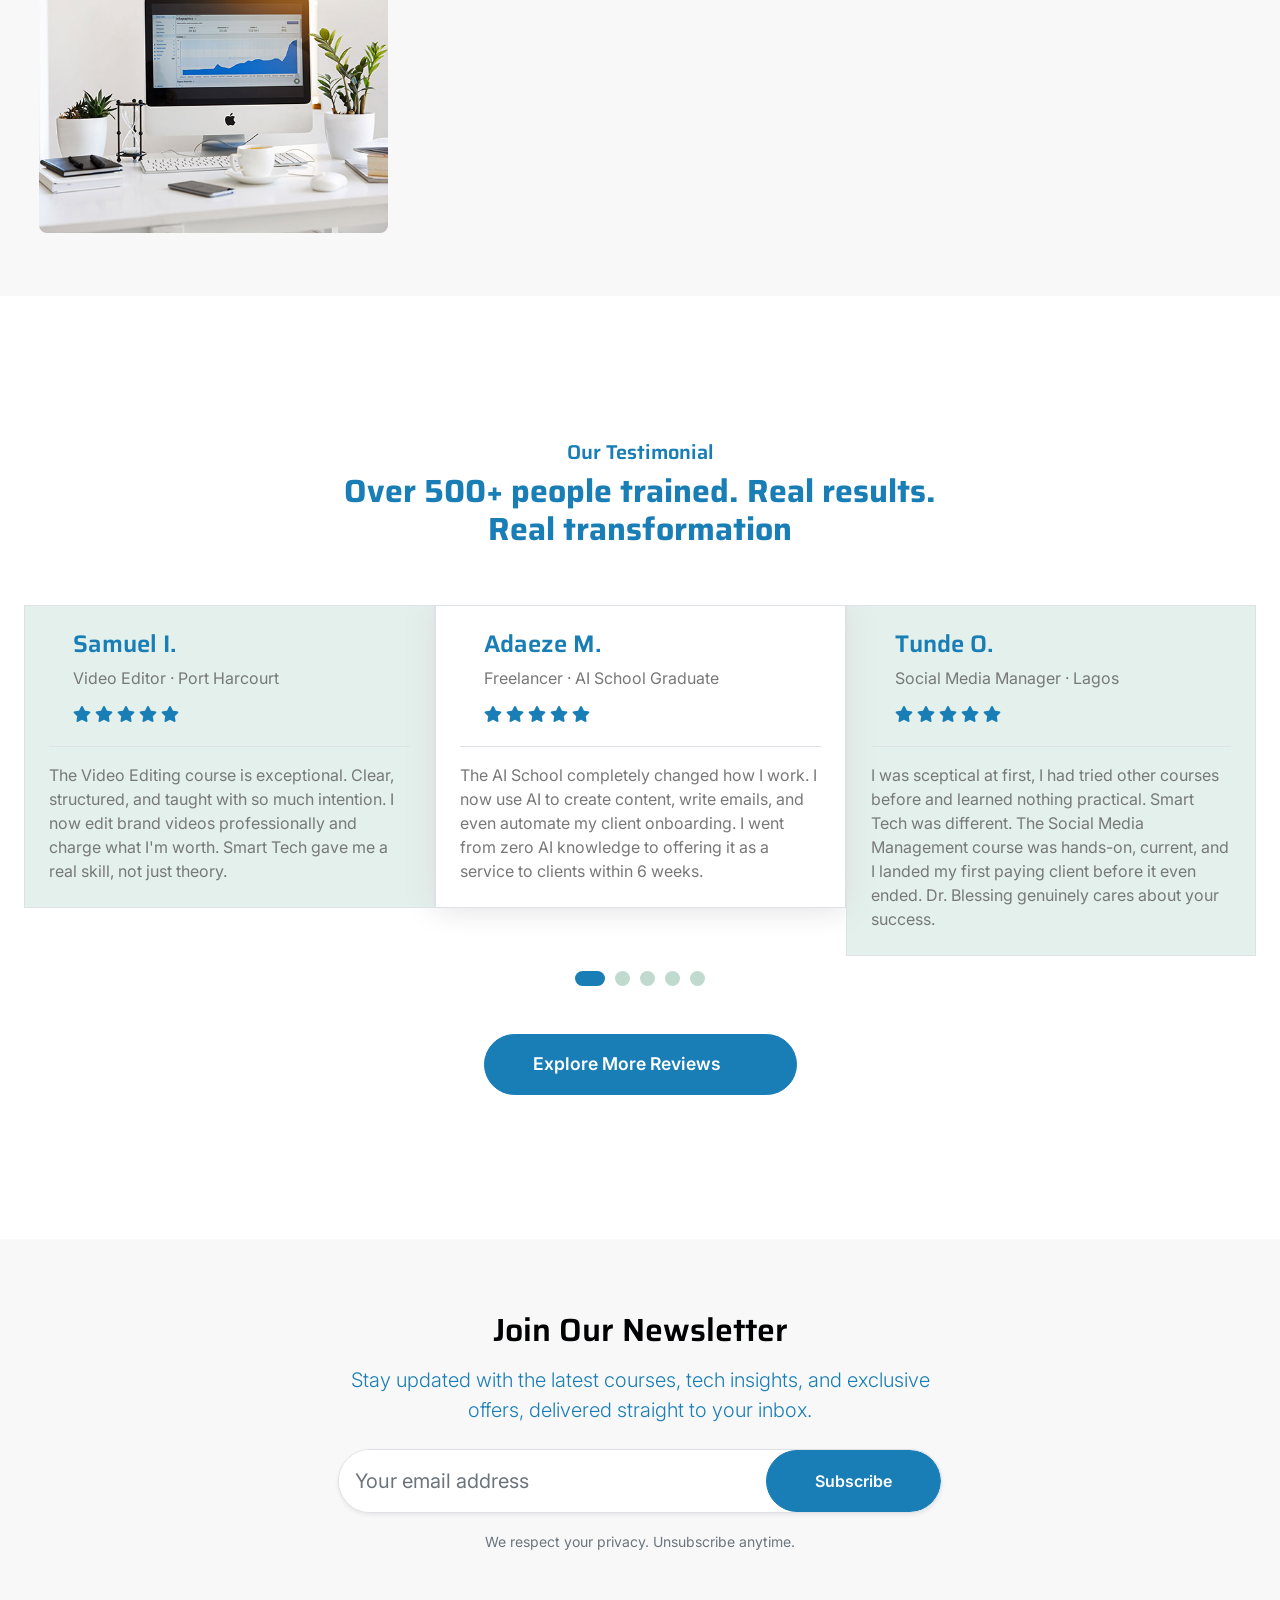
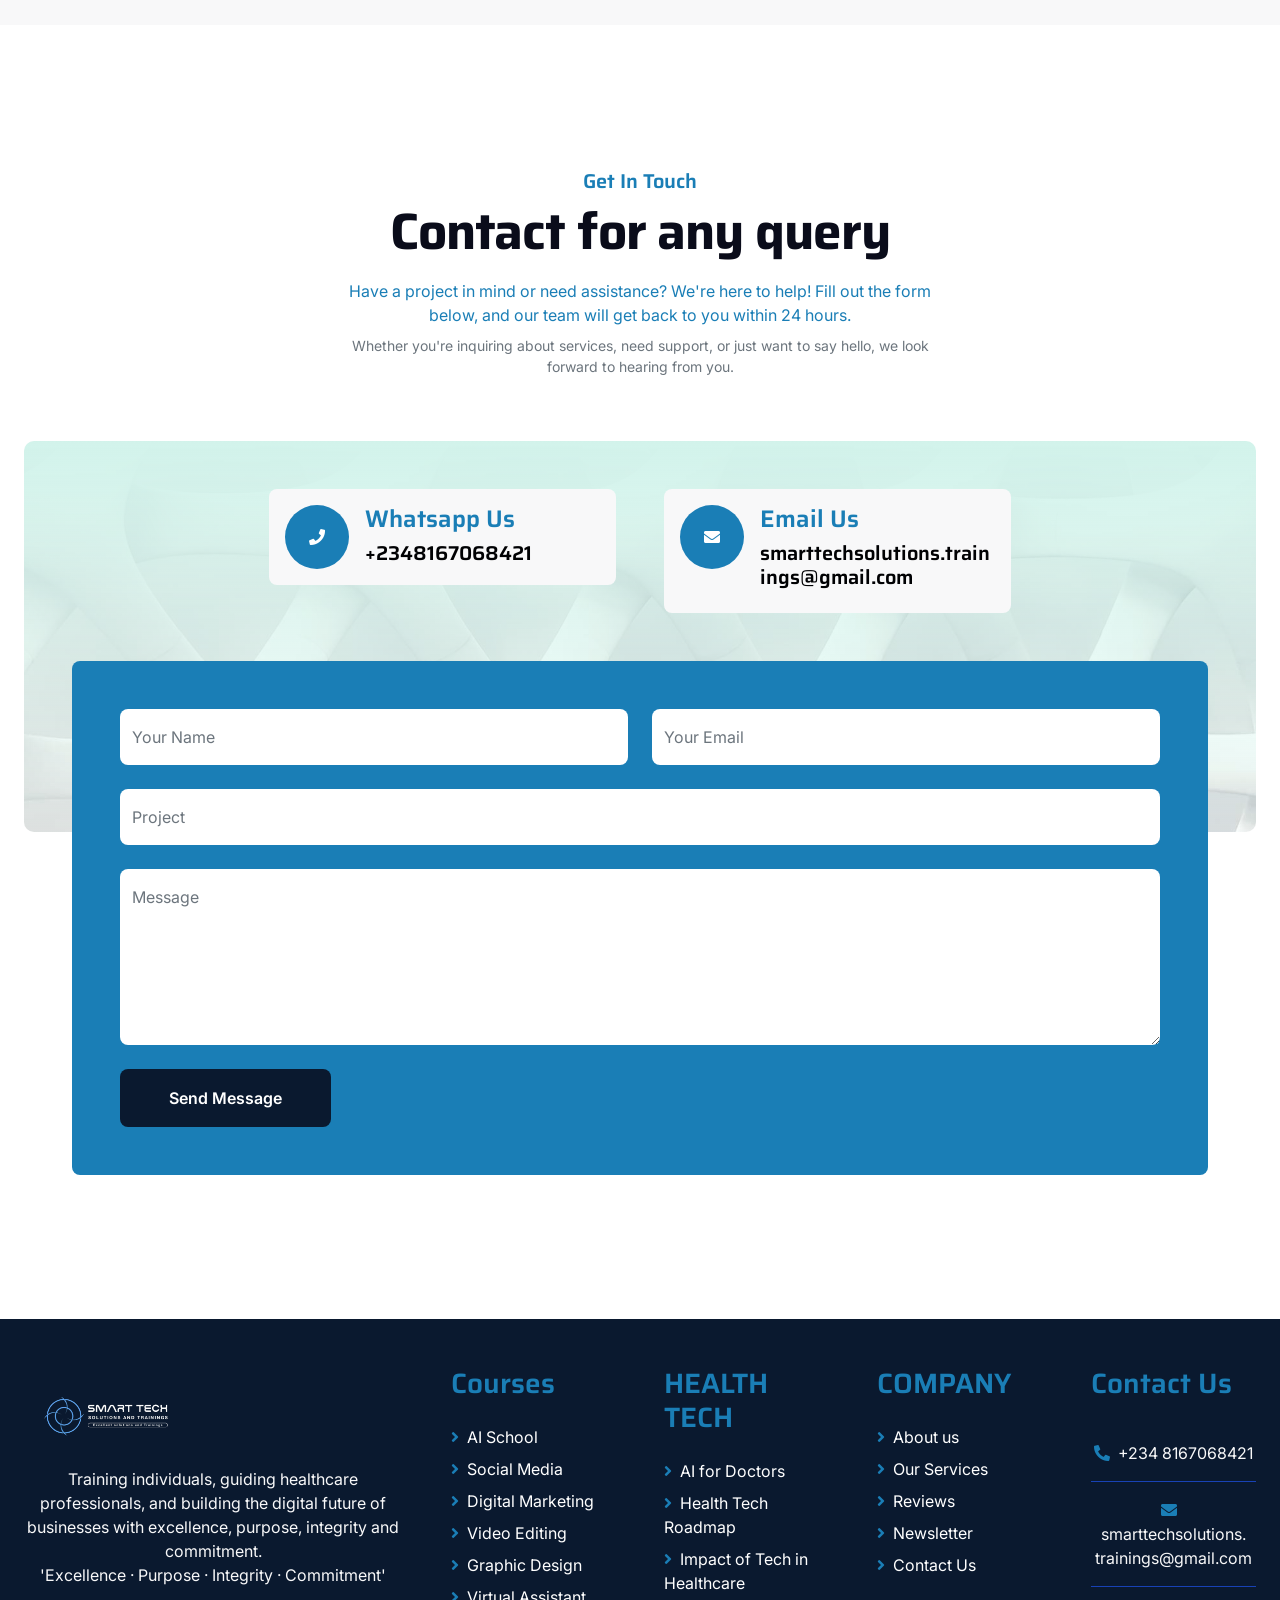
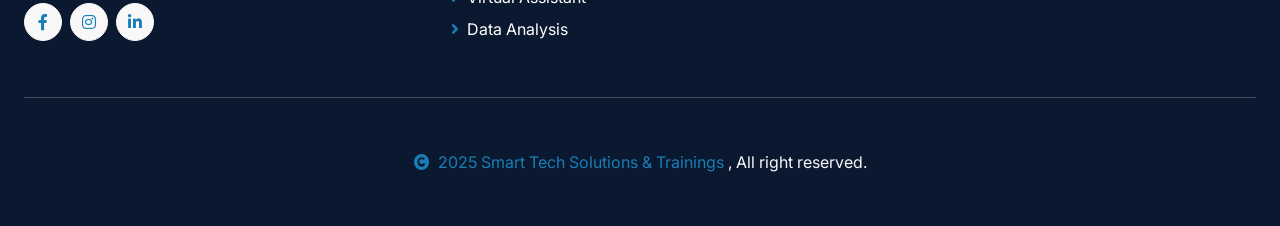
==== commit 8f9f2d52: "Changes to be committed: 	modified:   about.html 	new file:   admin/admin.css 	new file:   admin/adm" ====
--- a/index.html
+++ b/index.html
@@ -46,19 +46,19 @@
      
    
         <!-- Topbar Start -->
-        <div class="container-fluid  py-2 d-none d-md-flex" style="background-color: #141414 !important;">
+        <div class="container-fluid  py-2 d-none d-md-flex" style="background-color:#141010 !important;">
             <div class="container">
                 <div class="d-flex justify-content-between topbar">
                     <div class="top-info">
-                        <small class="me-3 text-white-50"><a href="+2348012345678"><i class="fas fa-phone-alt text-secondary me-2" style="color: #17a2b8"></i></a>+2348012345678</small>
-                        <small class="me-3 text-white-50"><a href="hello@smarttechsolutions.com"><i class="fas fa-envelope me-2" style="color: #17a2b8"></i></a>hello@smarttechsolutions.com</small>
-                    </div>
-                    <div id="note" class="d-none d-xl-flex" style="color: #17a2b8 !important;"><small>Note : We help you to Grow your Business</small></div>
+                        <!--<small class="me-3 text-white-50"><a href="+2348012345678"><i class="fas fa-phone-alt text-secondary me-2"></i></a>+2348012345678</small>-->
+                        <small class="me-3 text-white-50"><a href="smarttechsolutions.trainings@gmail.com  "><i class="fas fa-envelope me-2"></i></a> smarttechsolutions.trainings@gmail.com </small>
+                    </div>
+                    <div id="note" class="d-none d-xl-flex"><small>Empowering Businesses with Smart Tech Solutions & Professional Training</small></div>
                     <div class="top-link">
-                        <a href="" class="bg-light nav-fill btn btn-sm-square rounded-circle"><i class="fab fa-facebook-f" style="color: #17a2b8"></i></a>
-                        <a href="" class="bg-light nav-fill btn btn-sm-square rounded-circle"><i class="fab fa-twitter" style="color: #17a2b8"></i></a>
-                        <a href="" class="bg-light nav-fill btn btn-sm-square rounded-circle"><i class="fab fa-instagram" style="color: #17a2b8"></i></a>
-                        <a href="" class="bg-light nav-fill btn btn-sm-square rounded-circle me-0"><i class="fab fa-linkedin-in" style="color: #17a2b8"></i></a>
+                        <a href="https://www.facebook.com/share/1MxezwJJPA/" class="bg-light nav-fill btn btn-sm-square rounded-circle"><i class="fab fa-facebook-f"></i></a>
+                        <!--<a href="" class="bg-light nav-fill btn btn-sm-square rounded-circle"><i class="fab fa-twitter"></i></a>-->
+                        <a href="https://www.instagram.com/smarttech__st?igsh=MTdrZnNtMTl6d2czZg==" class="bg-light nav-fill btn btn-sm-square rounded-circle"><i class="fab fa-instagram"></i></a>
+                        <a href="https://www.linkedin.com/company/smart-tech-solutions-and-trainings/" class="bg-light nav-fill btn btn-sm-square rounded-circle me-0"><i class="fab fa-linkedin-in"></i></a>
                     </div>
                 </div>
             </div>
@@ -66,7 +66,7 @@
         <!-- Topbar End -->
 
         <!-- Navbar Start -->
-        <div class="container-fluid  bg-dark">
+        <div class="container-fluid  bg-dark" style="background-color: #10334D !important;">
             <div class="container">
                 <nav class="navbar navbar-dark navbar-expand-lg py-0">
                     <a href="index.html" class="navbar-brand d-flex align-items-center">
@@ -80,11 +80,11 @@
                     <div class="collapse navbar-collapse bg-transparent" id="navbarCollapse">
                         <div class="navbar-nav ms-auto mx-xl-auto p-0">
                             <a href="index.html" class="nav-item nav-link">Home</a>
-                            <a href="about.html" class="nav-item nav-link">About</a>
                             <a href="courses.html" class="nav-item nav-link">Courses</a>
-                             <a href="health.html" class="nav-item nav-link">Health</a>
+                             <a href="health.html" class="nav-item nav-link">Health Tech</a>
                             <a href="service.html" class="nav-item nav-link">Services</a>
-                            <a href="newsletter.html" class="nav-item nav-link">Newsletter</a>
+                             <a href="about.html" class="nav-item nav-link">About</a>
+                            <!--<a href="newsletter.html" class="nav-item nav-link">Newsletter</a>-->
                              <!--<div class="nav-item dropdown">
                                 <a href="#" class="nav-link dropdown-toggle" data-bs-toggle="dropdown">Pages</a>
                                 <div class="dropdown-menu rounded">
@@ -103,13 +103,13 @@
                             <a href="" class="position-relative animated tada infinite">
                                 <i class="fa fa-phone-alt text-white fa-2x"></i>
                                 <div class="position-absolute" style="top: -7px; left: 20px;">
-                                    <span><i class="fa fa-comment-dots" style="color: #17a2b8"></i></span>
+                                    <span><i class="fa fa-comment-dots" style="color: #1A7EB6"></i></span>
                                 </div>
                             </a>
                         </div>
                         <div class="d-flex flex-column pe-4 border-end">
-                            <span class="text-white-50">Book a Call</span>
-                            <span class="" style="color: #17a2b8">Call: +2348012345678</span>
+                            <span class="text-white-50">Whatsapp Us</span>
+                            <span class="" style="color: #F4F2E1">Whatsapp: +2348167068421</span>
                         </div>
                         <div class="d-flex align-items-center justify-content-center ms-4 ">
                             <a href="#"><i class="bi bi-search text-white fa-2x"></i> </a>
@@ -132,15 +132,12 @@
                 </ol>
                 <div class="carousel-inner" role="listbox">
                     <div class="carousel-item active">
-                        <img src="img/carousel-1.jpg" class="img-fluid" alt="First slide">
+                        <img src="img/hero2.jpg" class="img-fluid" alt="First slide">
                         <div class="carousel-caption">
                             <div class="container carousel-content">
-                                <h6 class="h4 animated fadeInUp" style="color: #17a2b8">Best IT Solutions</h6>
+                                <h6 class="h4 animated fadeInUp" style="color: #1A7EB6">Best Path to Didital Future</h6>
                                 <h1 class="text-white display-1 mb-4 animated fadeInRight">Train. Transform. Lead the Digital Future</h1>
-                                <p class="mb-4 text-white fs-5 animated fadeInDown">We equip individuals with in-demand digital skills, guide
-                                            healthcare professionals into health tech, and build the
-                                            digital systems that grow businesses, all with excellence
-                                            and purpose</p>
+                                <p class="mb-4 text-white fs-5 animated fadeInDown">We empower individuals with cutting-edge digital skills, guide healthcare professionals into the future of health tech, and build robust digital systems that scale businesses, delivered with excellence and unwavering purpose.</p>
                                 <a href="courses.html" class="me-2"><button type="button" class="px-4 py-sm-3 px-sm-5 btn btn-primary rounded-pill carousel-content-btn1 animated fadeInLeft">Explore Courses</button></a>
                                 <!--<a href="" class="ms-2"><button type="button" class="px-4 py-sm-3 px-sm-5 btn btn-primary rounded-pill carousel-content-btn2 animated fadeInRight">Read More</button></a>-->
                             </div>
@@ -150,9 +147,9 @@
                         <img src="img/carousel-2.jpg" class="img-fluid" alt="Second slide">
                         <div class="carousel-caption">
                             <div class="container carousel-content">
-                                <h6 class="h4 animated fadeInUp" style="color:#17a2b8">Best IT Solutions</h6>
+                                <h6 class="h4 animated fadeInUp" style="color:#1A7EB6">Best Trusted Digital Solutions</h6>
                                 <h1 class="text-white display-1 mb-4 animated fadeInLeft">Quality Digital Services You Really Need!</h1>
-                                <p class="mb-4 text-white fs-5 animated fadeInDown">Helping Your Business Thrive in a Digital World-Innovative Solutions Tailored to Your Business Goals Results You Can See Growth You Can Measure.</p>
+                                <p class="mb-4 text-white fs-5 animated fadeInDown">Empowering your business to thrive in the digital world with innovative solutions tailored to your goals, delivering measurable results and sustainable growth you can see.</p>
                                 <a href="contact.html" class="me-2"><button type="button" class="px-4 py-sm-3 px-sm-5 btn btn-primary rounded-pill carousel-content-btn1 animated fadeInLeft">Book A Consultation </button></a>
                                 <!--<a href="" class="ms-2"><button type="button" class="px-4 py-sm-3 px-sm-5 btn btn-primary rounded-pill carousel-content-btn2 animated fadeInRight">Read More</button></a>-->
                             </div>
@@ -169,157 +166,220 @@
                 </button>
             </div>
         </div>
-        <!-- Carousel End -->
-
-
+      <!-- Carousel End -->
+
+
+
+              <!-- START: VISION, MISSION & VALUES - WITH SPACING BETWEEN CARDS -->
+                <div class="container-fluid" style="background: #f8faff; padding-top: 0; padding-bottom: 60px; margin-top: -1px;">
+                    <div class="container" style="padding-top: 0;">
+                        <div class="row g-4"> <!-- g-4 adds 1.5rem gap between cards -->
+                            <!-- MISSION CARD - Background: #1A7EB6 -->
+                            <div class="col-lg-4 col-md-6 animated fadeInUp" style="animation-delay: 0.1s;">
+                                <div class="card h-100 border-0 shadow-sm text-center p-4" style="border-radius: 12px; transition: all 0.3s ease; background: #1A7EB6;">
+                                    <div class="card-body">
+                                        <!--<div class="mb-3" style="font-size: 3.5rem;">🚀</div>-->
+                                        <h3 class="card-title mb-3" style="color: #ffffff !important; font-weight: 700;">Our Mission</h3>
+                                        <p class="card-text" style="font-size: 0.95rem; line-height: 1.7; color: rgba(255,255,255,0.9);">
+                                            Empowering Africa's next generation of tech talent, equipping individuals and healthcare professionals with in-demand skills to access global opportunities.
+                                        </p>
+                                        <a href="about.html#mission" class="btn btn-light rounded-pill px-4 mt-2" style="background: #ffffff; border-color: #ffffff; color: #1A7EB6; font-weight: 600;">
+                                            Read More →
+                                        </a>
+                                    </div>
+                                </div>
+                            </div>
+
+                            <!-- VISION CARD - Background: #F4F2F1 -->
+                            <div class="col-lg-4 col-md-6 animated fadeInUp" style="animation-delay: 0.2s;">
+                                <div class="card h-100 border-0 shadow-sm text-center p-4" style="border-radius: 12px; transition: all 0.3s ease; background: #F4F2F1;">
+                                    <div class="card-body">
+                                        <!--<div class="mb-3" style="font-size: 3.5rem;">🔭</div>-->
+                                        <h3 class="card-title mb-3" style="color: #1A7EB6; font-weight: 700;">Our Vision</h3>
+                                        <p class="card-text" style="font-size: 0.95rem; line-height: 1.7; color: #333333;">
+                                            To be the leading technology company for healthcare professionals, individuals, and businesses globally. Building a future with world-class digital training.
+                                        </p>
+                                        <a href="about.html#vision" class="btn btn-primary rounded-pill px-4 mt-2" style="background: #1A7EB6; border-color: #1A7EB6; font-weight: 500; color: #ffffff;">
+                                            Read More →
+                                        </a>
+                                    </div>
+                                </div>
+                            </div>
+
+                            <!-- VALUES CARD - Background: #141010 -->
+                            <div class="col-lg-4 col-md-6 animated fadeInUp" style="animation-delay: 0.3s;">
+                                <div class="card h-100 border-0 shadow-sm text-center p-4" style="border-radius: 12px; transition: all 0.3s ease; background: #10334D;">
+                                    <div class="card-body">
+                                        <!--<div class="mb-3" style="font-size: 3.5rem;">💎</div>-->
+                                        <h3 class="card-title mb-3" style="color: #ffffff; font-weight: 700;">Our Values</h3>
+                                        <p class="card-text" style="font-size: 0.95rem; line-height: 1.7; color: rgba(255,255,255,0.85);">
+                                            Excellence, Purpose-Driven, Integrity, and Commitment, the living standards that govern every decision we make and every client we serve.
+                                        </p>
+                                        <a href="about.html#values" class="btn btn-light rounded-pill px-4 mt-2" style="background: #ffffff; border-color: #ffffff; color: #141010; font-weight: 600;">
+                                            Read More →
+                                        </a>
+                                    </div>
+                                </div>
+                            </div>
+                        </div>
+                    </div>
+                </div>
+             <!-- END: VISION, MISSION & VALUES - WITH SPACING BETWEEN CARDS -->
+
+
+
+        
         <!-- Fact Start -->
-        <div class="container-fluid py-5" style="background-color: #17a2b8">
+            <div class="container-fluid fact py-4 mt-5" style="background-color: #1A7EB6; overflow: hidden;">
                 <div class="container">
-                <div class="row">
-                <div class="col wow fadeIn" data-wow-delay=".1s">
-                   <div class="d-flex counter">
-                         <h1 class="me-3 text-dark counter-value">300</h1>
-                         <span class="text-dark fs-1 fw-bold">+ </span>
-                        <h5 class="text-white mt-1">People <br>Trained</h5>
-                    </div>
-                </div>
-                <div class="col wow fadeIn" data-wow-delay=".3s">
-                    <div class="d-flex counter">
-                    <h1 class="me-3 text-dark counter-value">7</h1>
-                    <span class="text-dark fs-1 fw-bold">+</span>
-                    <h5 class="text-white mt-1">Digital <br>Courses</h5>
-                    </div>
-                </div>
-                <div class="col wow fadeIn" data-wow-delay=".5s">
-                    <div class="d-flex counter">
-                    <h1 class="me-3 text-dark counter-value">3</h1>
-                    <h5 class="text-white mt-1">Health Tech <br>Programmes</h5>
-                    </div>
-                </div>
-                <div class="col wow fadeIn" data-wow-delay=".7s">
-                    <div class="d-flex counter">
-                    <h1 class="me-3 text-dark counter-value">1</h1>
-                    <h5 class="text-white mt-1">Visionary Founder</h5>
-                    </div>
-                </div>
-                <div class="col wow fadeIn" data-wow-delay=".7s">
-                    <div class="d-flex counter">
-                    
-                    <h1 class="me-3 text-dark">∞</h1>
-                    <h5 class="text-white mt-1">Impact Ahead</h5>
-                    </div>
-                </div>
+                    <div class="row g-2">
+                        <div class="col animate-slide-up" style="animation-delay: 0.1s;">
+                            <div class="d-flex counter justify-content-center align-items-center">
+                                <h1 class="me-2 text-dark counter-value" style="font-size: 2.5rem;">500</h1>
+                                <span class="text-dark fs-3 fw-bold">+</span>
+                                <h5 class="text-white mt-1 ms-1">People <br>Trained</h5>
+                            </div>
+                        </div>
+                        <div class="col animate-slide-up" style="animation-delay: 0.3s;">
+                            <div class="d-flex counter justify-content-center align-items-center">
+                                <h1 class="me-2 text-dark counter-value" style="font-size: 2.5rem;">7</h1>
+                                <span class="text-dark fs-3 fw-bold">+</span>
+                                <h5 class="text-white mt-1 ms-1">Digital <br>Courses</h5>
+                            </div>
+                        </div>
+                        <div class="col animate-slide-up" style="animation-delay: 0.5s;">
+                            <div class="d-flex counter justify-content-center align-items-center">
+                                <h1 class="me-2 text-dark counter-value" style="font-size: 2.5rem;">3</h1>
+                                <h5 class="text-white mt-1 ms-1">Health Tech <br>Programmes</h5>
+                            </div>
+                        </div>
+                        <div class="col animate-slide-up" style="animation-delay: 0.7s;">
+                            <div class="d-flex counter justify-content-center align-items-center">
+                                <h1 class="me-2 text-dark" style="font-size: 2.5rem;">∞</h1>
+                                <h5 class="text-white mt-1 ms-1">Impact Ahead</h5>
+                            </div>
+                        </div>
+                    </div>
                 </div>
             </div>
-      </div>
         <!-- Fact End -->
-
+        
+          <!-- Why Choose Us Start -->
+        <div class="container-fluid py-5" style="background: #ffffff;">
+            <div class="container py-5">
+                <div class="text-center mx-auto pb-5 wow fadeIn" data-wow-delay=".3s" style="max-width: 700px;">
+                    <h5 class="text-info" style="color: #1A7EB6 !important;">Why Choose Us</h5>
+                    <h1 class="display-5 mb-4" style="font-weight: 700; color: #10334D;">Built by a Doctor. Powered by Purpose.</h1>
+                    <p class="mb-0" style="font-size: 1.1rem; color: #555;">We don't just teach digital skills we transform careers, build systems, and create lasting impact with excellence and integrity.</p>
+                </div>
+
+                <div class="row g-4">
+                    <!-- Reason 1 -->
+                    <div class="col-lg-3 col-md-6 wow fadeInUp" data-wow-delay="0.1s">
+                        <div class="card h-100 border-0 shadow-sm text-center p-4" style="border-radius: 12px; transition: all 0.3s ease; background: #f8faff;">
+                            <div class="card-body">
+                                <!--<div class="mb-3" style="font-size: 3rem;">👩‍⚕️</div>-->
+                                <h5 class="card-title" style="color: #1A7EB6; font-weight: 700;">Built by a Doctor</h5>
+                                <p class="card-text" style="font-size: 0.95rem; color: #555; line-height: 1.7;">
+                                    Founded by a medical professional who understands healthcare, technology, and the unique needs of both industries.
+                                </p>
+                            </div>
+                        </div>
+                    </div>
+
+                    <!-- Reason 2 -->
+                    <div class="col-lg-3 col-md-6 wow fadeInUp" data-wow-delay="0.2s">
+                        <div class="card h-100 border-0 shadow-sm text-center p-4" style="border-radius: 12px; transition: all 0.3s ease; background: #f8faff;">
+                            <div class="card-body">
+                                <!--<div class="mb-3" style="font-size: 3rem;">🎯</div>-->
+                                <h5 class="card-title" style="color: #1A7EB6; font-weight: 700;">Purpose-Driven Approach</h5>
+                                <p class="card-text" style="font-size: 0.95rem; color: #555; line-height: 1.7;">
+                                    Every training, every system, every solution is built with one goal to create real, lasting impact in people's lives and businesses.
+                                </p>
+                            </div>
+                        </div>
+                    </div>
+
+                    <!-- Reason 3 -->
+                    <div class="col-lg-3 col-md-6 wow fadeInUp" data-wow-delay="0.3s">
+                        <div class="card h-100 border-0 shadow-sm text-center p-4" style="border-radius: 12px; transition: all 0.3s ease; background: #f8faff;">
+                            <div class="card-body">
+                                <!--<div class="mb-3" style="font-size: 3rem;">📈</div>-->
+                                <h5 class="card-title" style="color: #1A7EB6; font-weight: 700;">Real Results, Real Growth</h5>
+                                <p class="card-text" style="font-size: 0.95rem; color: #555; line-height: 1.7;">
+                                    Over 500+ people trained and counting. Our graduates get jobs, start businesses, and scale their careers for real.
+                                </p>
+                            </div>
+                        </div>
+                    </div>
+
+                    <!-- Reason 4 -->
+                    <div class="col-lg-3 col-md-6 wow fadeInUp" data-wow-delay="0.4s">
+                        <div class="card h-100 border-0 shadow-sm text-center p-4" style="border-radius: 12px; transition: all 0.3s ease; background: #f8faff;">
+                            <div class="card-body">
+                                <!--<div class="mb-3" style="font-size: 3rem;">🌟</div>-->
+                                <h5 class="card-title" style="color: #1A7EB6; font-weight: 700;">Excellence & Integrity</h5>
+                                <p class="card-text" style="font-size: 0.95rem; color: #555; line-height: 1.7;">
+                                    We don't cut corners. We deliver quality training, honest guidance, and solutions that truly serve your goals every time.
+                                </p>
+                            </div>
+                        </div>
+                    </div>
+                </div>
+
+                <!-- Optional: CTA Button -->
+                <div class="text-center mt-5 wow fadeInUp" data-wow-delay="0.5s">
+                    <a href="about.html" class="btn btn-primary rounded-pill px-5 py-3" style="background: #1A7EB6; border-color: #1A7EB6; font-weight: 600;">
+                        Learn More About Us <i class="fas fa-arrow-right ms-2"></i>
+                    </a>
+                </div>
+            </div>
+        </div>
+     <!-- Why Choose Us End -->
 
         <!-- About Start -->
-                <div class="container-fluid py-5 my-5">
+                <div class="container-fluid bg-light py-5 my-5">
                     <div class="container pt-5">
                         <div class="row g-5">
                             <div class="col-lg-5 col-md-6 col-sm-12 wow fadeIn" data-wow-delay=".3s">
                                 <div class="h-100 position-relative">
-                                    <img src="img/about-1.jpg" class="img-fluid w-75 rounded" alt="" style="margin-bottom: 25%;">
+                                    <img src="img/Dr Blessing.jpeg" class="img-fluid w-75 rounded" alt="" style="margin-bottom: 25%;">
                                     <div class="position-absolute w-75" style="top: 25%; left: 25%;">
-                                        <img src="img/about-2.jpg" class="img-fluid w-100 rounded" alt="">
+                                        <img src="img/hero 1.webp" class="img-fluid w-100 rounded" alt="">
                                     </div>
                                 </div>
                             </div>
                             <div class="col-lg-7 col-md-6 col-sm-12 wow fadeIn" data-wow-delay=".5s">
                                 <h5 class="text-info">About Us</h5>
                                 <h1 class="mb-4">Built by a Doctor. Driven by Purpose.</h1>
-                                <p>Smart Tech Solutions & Trainings was born from a deeply personal journey, the
-                                        journey of its founder, Dr. Blessing, who made the bold transition from clinical
-                                        medicine into health tech and digital entrepreneurship.</p>
-                                <p class="mb-4">Founded in January 2025, Smart Tech is more than a company. It is a movement,
-                                grounded in Excellence, Purpose, Integrity and Commitment.</p>
+                                <p>Smart Tech Solutions & Trainings is a global tech training and digital solutions company.<br> 
+                                    We operate through two divisions: Smart Tech Academy & Smart Tech Solutions</p>
                                 <a href="about.html" class="btn btn-custom rounded-pill px-5 py-3 text-white">More Details</a>
                             </div>
                         </div>
                     </div>
                 </div>
-
-          <!-- What We Stand For Section -->
-           <section class="container-fluid py-5 my-5 bg-light">
-            <div class="container">
-                <!-- Navy Card Container -->
-                <div class="bg-navy text-white  p-4 p-md-5">
-                    <!-- Cyan Tag: Section Label -->
-                     <div class="text-center mb-4">
-                        <span class="cyan-tag px-4 py-2 rounded-pill fw-semibold d-inline-block">WHAT WE STAND FOR</span>
-                    </div>
-
-                    <!-- 2x2 Grid of Value Cards (inside navy card) -->
-                    <div class="row g-4 mb-5">
-                        <!-- Excellence Card -->
-                        <div class="col-sm-6">
-                            <div class="value-card h-100 p-4 rounded-3 shadow-sm">
-                                <div class="value-icon mb-3">⭐</div>
-                                <h3 class="value-title h5 fw-bold mb-2">Excellence</h3>
-                                <p class="value-desc mb-0 text-secondary">Highest standards, always</p>
-                            </div>
-                        </div>
-                        <!-- Purpose Card -->
-                        <div class="col-sm-6">
-                            <div class="value-card h-100 p-4 rounded-3 shadow-sm">
-                                <div class="value-icon mb-3">🎯</div>
-                                <h3 class="value-title h5 fw-bold mb-2">Purpose</h3>
-                                <p class="value-desc mb-0 text-secondary">Everything we do has meaning</p>
-                            </div>
-                        </div>
-                        <!-- Integrity Card -->
-                        <div class="col-sm-6">
-                            <div class="value-card h-100 p-4 rounded-3 shadow-sm">
-                                <div class="value-icon mb-3">🤲</div>
-                                <h3 class="value-title h5 fw-bold mb-2">Integrity</h3>
-                                <p class="value-desc mb-0 text-secondary">Honesty in all we do</p>
-                            </div>
-                        </div>
-                        <!-- Commitment Card -->
-                        <div class="col-sm-6">
-                            <div class="value-card h-100 p-4 rounded-3 shadow-sm">
-                                <div class="value-icon mb-3">🤝</div>
-                                <h3 class="value-title h5 fw-bold mb-2">Commitment</h3>
-                                <p class="value-desc mb-0 ">Devoted to your success</p>
-                            </div>
-                        </div>
-                    </div>
-
-                    <!-- Vision Quote Block at bottom of navy card -->
-                    <div class="vision-block mt-4 pt-3 border-top border-light-subtle">
-                        <h4 class="text-cyan fw-semibold mb-3">OUR VISION</h4>
-                        <p class="fs-5 mb-0 fst-italic lh-base text-dark">
-                            "To be the leading tech company for healthcare professionals, individuals, and businesses globally."
-                        </p>
-                    </div>
-                </div>
-            </div>
-          </section>
-
-       
+ 
         <!-- About End -->
 
 
      <!-- Services Start -->
-        <div class="container-fluid services py-5 mb-5">
+        <div class="container-fluid bg-white services py-5 mb-5">
            <div class="container">
                 <div class="text-center mx-auto pb-5 wow fadeIn" data-wow-delay=".3s" style="max-width: 600px;">
                     <h5 class="text-info">WHAT WE DO</h5>
-                    <h1>Three Pillars. One Mission</h1>
+                    <!--<h1>Three Pillars. One Mission</h1>-->
                 </div>
                 <div class="row g-5 services-inner">
                     <div class="col-md-6 col-lg-4 wow fadeIn" data-wow-delay=".3s">
                         <div class="services-item bg-light">
                             <div class="p-4 text-center services-content">
                                 <div class="services-content-icon">
-                                    <i class="fa fa-graduation-cap fa-7x mb-4 text-primary"></i>
-                                    <h4 class="mb-3">Digital Skills Training</h4>
-                                    <p class="mb-4"> In-demand, practical
-                                        courses in AI, social media, digital marketing, video editing,
-                                        graphic design, virtual assistance and data analysis. Skills that
-                                        earn.</p>
+                                    
+                                    <h4 class="mb-3">Smart Tech Academy — From Learning to Earning</h4>
+                                    <p class="mb-4"> We train individuals and healthcare professionals in in-demand tech skills, pairing expert-led training with real guidance on how to monetize a skill and access opportunities.
+                                           
+                                   </p>
                                     <a href="course.html" class="btn btn-secondary text-white px-5 py-3 rounded-pill">Explore Courses  →</a>
                                 </div>
                             </div>
@@ -330,12 +390,11 @@
                         <div class="services-item bg-light">
                             <div class="p-4 text-center services-content">
                                 <div class="services-content-icon">
-                                    <i class="fa fa-stethoscope fa-7x mb-4 text-primary"></i>   
-                                    <h4 class="mb-3">Health Tech Consulting</h4>
+                                     
+                                    <h4 class="mb-3">Health Tech</h4>
                                     <p class="mb-4"> Exclusively for
-                                        healthcare professionals. Courses, e-books, roadmaps and
-                                        1-on-1 consultations to guide doctors into the world of digital
-                                        health and health technology.
+                                        healthcare professionals, transitioning into health tech (cohorts running now; full school in development) like Healthcare Data Analysis
+                                          and AI for Doctors
                                     </p>
                                     <a href="health.html" class="btn btn-secondary text-white px-5 py-3 rounded-pill">Learn More →</a>
                                 </div>
@@ -347,35 +406,31 @@
                     <div class="services-item bg-light">
                         <div class="p-4 text-center services-content">
                             <div class="services-content-icon">
-                                <i class="fas fa-rocket fa-7x mb-4 text-primary"></i>
-                                <h4 class="mb-3"> Business Digital Solutions</h4>
-                                <p class="mb-4"> Web design, digital
-                                    marketing, social media, automation systems, AI tools, video
-                                    production and virtual support your end-to-end digital growth
-                                    partner.
+                               
+                                <h4 class="mb-3">Smart Tech Solutions — Your Digital Partner</h4>
+                                <p class="mb-4"> For businesses, we build:Digital systems that scale, digital marketing solutions, and AI solutions for business growth.
+                                    For clinics and healthcare facilities: EMR Implementation, Health data migration, Staff training on new digital systems and Digital compliance support.
+                                   
                                 </p>
-                                <a href="service.html" class="btn btn-secondary text-white px-5 py-3 rounded-pill">See Services → </a>
+                                <a href="service.html" class="btn btn-secondary text-white px-5 py-3 mt-5 rounded-pill">See Services → </a>
                             </div>
                         </div>
                     </div>
                 </div>
             </div>
         
-            <!-- Paragraph moved inside container, centered with spacing -->
-            <div class="text-center mt-5 pt-3 wow fadeIn" data-wow-delay=".5s">
-                <p class="lead mb-0 text-dark">Everything we build flows from three purposeful areas, each designed to transform people and grow opportunities.</p>
-            </div>
+            
          </div>
        </div>
     <!-- Services End -->
 
 
         <!-- Project Start -->
-        <div class="container-fluid project py-5 mb-5">
+        <div class="container-fluid bg-light project py-5 mb-5">
             <div class="container">
                 <div class="text-center mx-auto pb-5 wow fadeIn" data-wow-delay=".3s" style="max-width: 600px;">
-                    <h5 class="text-primary">Our Project</h5>
-                    <h1>Our Recently Completed Internship</h1>
+                    <h5 class="text">Our Project</h5>
+                    <h1>Our Bootcamp courses</h1>
                 </div>
                 <div class="row g-5">
                     <div class="col-md-6 col-lg-4 wow fadeIn" data-wow-delay=".3s">
@@ -399,7 +454,7 @@
                                 <img src="img/project-2.jpg" class="img-fluid w-100 rounded" alt="">
                                 <div class="project-content">
                                     <a href="#" class="text-center">
-                                        <h4 class="text-dark">Cyber Security</h4>
+                                        <h4 class="text-dark">Cybersecurity School</h4>
                                         <p class="m-0 text-white">Cyber Security Core</p>
                                     </a>
                                 </div>
@@ -412,8 +467,8 @@
                                 <img src="img/project-3.jpg" class="img-fluid w-100 rounded" alt="">
                                 <div class="project-content">
                                     <a href="#" class="text-center">
-                                        <h4 class="text-dark">Mobile Info</h4>
-                                        <p class="m-0 text-white">Upcomming Phone</p>
+                                        <h4 class="text-dark">Content School </h4>
+                                        <p class="m-0 text-white">video editing, graphic design, UI/UX</p>
                                     </a>
                                 </div>
                             </div>
@@ -425,8 +480,8 @@
                                 <img src="img/project-4.jpg" class="img-fluid w-100 rounded" alt="">
                                 <div class="project-content">
                                     <a href="#" class="text-center">
-                                        <h4 class="text-dark">Web Development</h4>
-                                        <p class="m-0 text-white">Web Analysis</p>
+                                        <h4 class="text-dark">Virtual Assistant School</h4>
+                                        <p class="m-0 text-white">Virtual Assistant</p>
                                     </a>
                                 </div>
                             </div>
@@ -438,8 +493,21 @@
                                 <img src="img/project-5.jpg" class="img-fluid w-100 rounded" alt="">
                                 <div class="project-content">
                                     <a href="#" class="text-center">
-                                        <h4 class="text-dark">Digital Marketing</h4>
-                                        <p class="m-0 text-white">Marketing Analysis</p>
+                                        <h4 class="text-dark">Marketing School</h4>
+                                        <p class="m-0 text-white">Digital Marketing</p>
+                                    </a>
+                                </div>
+                            </div>
+                        </div>
+                    </div>
+                     <div class="col-md-6 col-lg-4 wow fadeIn" data-wow-delay=".3s">
+                        <div class="project-item">
+                            <div class="project-img">
+                                <img src="img/project-4.jpg" class="img-fluid w-100 rounded" alt="">
+                                <div class="project-content">
+                                    <a href="#" class="text-center">
+                                        <h4 class="text-dark">AI School</h4>
+                                        <p class="m-0 text-white">AI Analysis</p>
                                     </a>
                                 </div>
                             </div>
@@ -451,8 +519,8 @@
                                 <img src="img/project-6.jpg" class="img-fluid w-100 rounded" alt="">
                                 <div class="project-content">
                                     <a href="#" class="text-center">
-                                        <h4 class="text-dark">keyword Research</h4>
-                                        <p class="m-0 text-white">keyword Analysis</p>
+                                        <h4 class="text-dark">Data Analyst School</h4>
+                                        <p class="m-0 text-white">Data Analysis</p>
                                     </a>
                                 </div>
                             </div>
@@ -465,232 +533,127 @@
 
 
 
-
-        <!-- Team Start -->
-        <div class="container-fluid bg-light py-5 mb-5 team">
-            <div class="container">
+       <!-- Testimonial Start -->
+        <div class="container-fluid testimonial py-5 my-5">
+            <div class="container py-5">
                 <div class="text-center mx-auto pb-5 wow fadeIn" data-wow-delay=".3s" style="max-width: 600px;">
-                    <h5 class="text-info">Our Team</h5>
-                    <h1>Meet our expert Team</h1>
-                </div>
-                <div class="owl-carousel team-carousel wow fadeIn" data-wow-delay=".5s">
-                    <div class="rounded team-item">
-                        <div class="team-content">
-                            <div class="team-img-icon">
-                                <div class="team-img rounded-circle">
-                                    <img src="img/image1.png" class="img-fluid w-100 rounded-circle" alt="">
-                                </div>
-                                <div class="team-name text-center py-3">
-                                    <h4 class="">Dr. Blessing</h4>
-                                    <p class="m-0">Founder/CEO</p>
-                                </div>
-                                <div class="team-icon d-flex justify-content-center pb-4">
-                                    <a class="btn btn-square btn-secondary text-white rounded-circle m-1" href=""><i class="fab fa-facebook-f"></i></a>
-                                    <a class="btn btn-square btn-secondary text-white rounded-circle m-1" href=""><i class="fab fa-twitter"></i></a>
-                                    <a class="btn btn-square btn-secondary text-white rounded-circle m-1" href=""><i class="fab fa-instagram"></i></a>
-                                    <a class="btn btn-square btn-secondary text-white rounded-circle m-1" href=""><i class="fab fa-linkedin-in"></i></a>
-                                </div>
-                            </div>
-                        </div>
-                    </div>
-                    <div class="rounded team-item">
-                        <div class="team-content">
-                            <div class="team-img-icon">
-                                <div class="team-img rounded-circle">
-                                    <img src="img/image1.png" class="img-fluid w-100 rounded-circle" alt="">
-                                </div>
-                                <div class="team-name text-center py-3">
-                                    <h4 class="">Full Name</h4>
-                                    <p class="m-0">Designation</p>
-                                </div>
-                                <div class="team-icon d-flex justify-content-center pb-4">
-                                    <a class="btn btn-square btn-secondary text-white rounded-circle m-1" href=""><i class="fab fa-facebook-f"></i></a>
-                                    <a class="btn btn-square btn-secondary text-white rounded-circle m-1" href=""><i class="fab fa-twitter"></i></a>
-                                    <a class="btn btn-square btn-secondary text-white rounded-circle m-1" href=""><i class="fab fa-instagram"></i></a>
-                                    <a class="btn btn-square btn-secondary text-white rounded-circle m-1" href=""><i class="fab fa-linkedin-in"></i></a>
-                                </div>
-                            </div>
-                        </div>
-                    </div>
-                    <div class="rounded team-item">
-                        <div class="team-content">
-                            <div class="team-img-icon">
-                                <div class="team-img rounded-circle">
-                                    <img src="img/image1.png" class="img-fluid w-100 rounded-circle" alt="">
-                                </div>
-                                <div class="team-name text-center py-3">
-                                    <h4 class="">Full Name</h4>
-                                    <p class="m-0">Designation</p>
-                                </div>
-                                <div class="team-icon d-flex justify-content-center pb-4">
-                                    <a class="btn btn-square btn-secondary text-white rounded-circle m-1" href=""><i class="fab fa-facebook-f"></i></a>
-                                    <a class="btn btn-square btn-secondary text-white rounded-circle m-1" href=""><i class="fab fa-twitter"></i></a>
-                                    <a class="btn btn-square btn-secondary text-white rounded-circle m-1" href=""><i class="fab fa-instagram"></i></a>
-                                    <a class="btn btn-square btn-secondary text-white rounded-circle m-1" href=""><i class="fab fa-linkedin-in"></i></a>
-                                </div>
-                            </div>
-                        </div>
-                    </div>
-                    <div class="rounded team-item">
-                        <div class="team-content">
-                            <div class="team-img-icon">
-                                <div class="team-img rounded-circle">
-                                    <img src="img/image1.png" class="img-fluid w-100 rounded-circle" alt="">
-                                </div>
-                                <div class="team-name text-center py-3">
-                                    <h4 class="">Full Name</h4>
-                                    <p class="m-0">Designation</p>
-                                </div>
-                                <div class="team-icon d-flex justify-content-center pb-4">
-                                    <a class="btn btn-square btn-secondary text-white rounded-circle m-1" href=""><i class="fab fa-facebook-f"></i></a>
-                                    <a class="btn btn-square btn-secondary text-white rounded-circle m-1" href=""><i class="fab fa-twitter"></i></a>
-                                    <a class="btn btn-square btn-secondary text-white rounded-circle m-1" href=""><i class="fab fa-instagram"></i></a>
-                                    <a class="btn btn-square btn-secondary text-white rounded-circle m-1" href=""><i class="fab fa-linkedin-in"></i></a>
-                                </div>
-                            </div>
-                        </div>
-                    </div>
-                </div>
+                    <h5 class="text-primary">Our Testimonial</h5>
+                    <h3>Over 500+ people trained. Real results. Real transformation</h3>
+                </div>
+                <div class="owl-carousel testimonial-carousel wow fadeIn" data-wow-delay=".5s">
+
+                    <!-- Testimonial 1 -->
+                    <div class="testimonial-item border p-4">
+                        <div class="d-flex align-items-center">
+                            <div class="ms-4">
+                                <h4 class="text-secondary">Adaeze M.</h4>
+                                <p class="m-0 pb-3">Freelancer · AI School Graduate</p>
+                                <div class="d-flex pe-5">
+                                    <i class="fas fa-star me-1 text-primary"></i>
+                                    <i class="fas fa-star me-1 text-primary"></i>
+                                    <i class="fas fa-star me-1 text-primary"></i>
+                                    <i class="fas fa-star me-1 text-primary"></i>
+                                    <i class="fas fa-star me-1 text-primary"></i>
+                                </div>
+                            </div>
+                        </div>
+                        <div class="border-top mt-4 pt-3">
+                            <p class="mb-0">The AI School completely changed how I work. I now use AI to create content, write emails, and even automate my client onboarding. I went from zero AI knowledge to offering it as a service to clients within 6 weeks.</p>
+                        </div>
+                    </div>
+
+                    <!-- Testimonial 2 -->
+                    <div class="testimonial-item border p-4">
+                        <div class="d-flex align-items-center">
+                            <div class="ms-4">
+                                <h4 class="text-secondary">Tunde O.</h4>
+                                <p class="m-0 pb-3">Social Media Manager · Lagos</p>
+                                <div class="d-flex pe-5">
+                                    <i class="fas fa-star me-1 text-primary"></i>
+                                    <i class="fas fa-star me-1 text-primary"></i>
+                                    <i class="fas fa-star me-1 text-primary"></i>
+                                    <i class="fas fa-star me-1 text-primary"></i>
+                                    <i class="fas fa-star me-1 text-primary"></i>
+                                </div>
+                            </div>
+                        </div>
+                        <div class="border-top mt-4 pt-3">
+                            <p class="mb-0">I was sceptical at first, I had tried other courses before and learned nothing practical. Smart Tech was different. The Social Media Management course was hands-on, current, and I landed my first paying client before it even ended. Dr. Blessing genuinely cares about your success.</p>
+                        </div>
+                    </div>
+
+                    <!-- Testimonial 3 -->
+                    <div class="testimonial-item border p-4">
+                        <div class="d-flex align-items-center">
+                            <div class="ms-4">
+                                <h4 class="text-secondary">Chioma E.</h4>
+                                <p class="m-0 pb-3">Small Business Owner · Abuja</p>
+                                <div class="d-flex pe-5">
+                                    <i class="fas fa-star me-1 text-primary"></i>
+                                    <i class="fas fa-star me-1 text-primary"></i>
+                                    <i class="fas fa-star me-1 text-primary"></i>
+                                    <i class="fas fa-star me-1 text-primary"></i>
+                                    <i class="fas fa-star me-1 text-primary"></i>
+                                </div>
+                            </div>
+                        </div>
+                        <div class="border-top mt-4 pt-3">
+                            <p class="mb-0">The Digital Marketing course gave me everything I needed to run ads for my own business. My sales have doubled in 3 months since applying what I learned, Worth every naira.</p>
+                        </div>
+                    </div>
+
+                    <!-- Testimonial 4 -->
+                    <div class="testimonial-item border p-4">
+                        <div class="d-flex align-items-center">
+                            <div class="ms-4">
+                                <h4 class="text-secondary">Fatima K.</h4>
+                                <p class="m-0 pb-3">Virtual Assistant · Kano</p>
+                                <div class="d-flex pe-5">
+                                    <i class="fas fa-star me-1 text-primary"></i>
+                                    <i class="fas fa-star me-1 text-primary"></i>
+                                    <i class="fas fa-star me-1 text-primary"></i>
+                                    <i class="fas fa-star me-1 text-primary"></i>
+                                    <i class="fas fa-star me-1 text-primary"></i>
+                                </div>
+                            </div>
+                        </div>
+                        <div class="border-top mt-4 pt-3">
+                            <p class="mb-0">I joined the Virtual Assistant training as a stay-at-home mum looking for remote income. Within 2 months of completing the course, I had 3 clients and was earning consistently from home. Smart Tech didn't just teach me skills, they changed my life.</p>
+                        </div>
+                    </div>
+
+                    <!-- Testimonial 5 -->
+                    <div class="testimonial-item border p-4">
+                        <div class="d-flex align-items-center">
+                            <div class="ms-4">
+                                <h4 class="text-secondary">Samuel I.</h4>
+                                <p class="m-0 pb-3">Video Editor · Port Harcourt</p>
+                                <div class="d-flex pe-5">
+                                    <i class="fas fa-star me-1 text-primary"></i>
+                                    <i class="fas fa-star me-1 text-primary"></i>
+                                    <i class="fas fa-star me-1 text-primary"></i>
+                                    <i class="fas fa-star me-1 text-primary"></i>
+                                    <i class="fas fa-star me-1 text-primary"></i>
+                                </div>
+                            </div>
+                        </div>
+                        <div class="border-top mt-4 pt-3">
+                            <p class="mb-0">The Video Editing course is exceptional. Clear, structured, and taught with so much intention. I now edit brand videos professionally and charge what I'm worth. Smart Tech gave me a real skill, not just theory.</p>
+                        </div>
+                    </div>
+
+                </div>
+
+                <!-- ====== EXPLORE MORE BUTTON ADDED HERE ====== -->
+                <div class="text-center mt-5 wow fadeInUp" data-wow-delay=".5s">
+                    <a href="testimonial.html" class="btn btn-primary rounded-pill px-5 py-3" style="background: #1A7EB6; border-color: #1A7EB6; font-weight: 600; font-size: 1.1rem;">
+                        Explore More Reviews <i class="fas fa-arrow-right ms-2"></i>
+                    </a>
+                </div>
+                <!-- ====== END EXPLORE MORE BUTTON ====== -->
+
             </div>
         </div>
-        <!-- Team End -->
-
-        <!-- Testimonial Start -->
-        <div class="container-fluid testimonial py-5 my-5">
-                <div class="container py-5">
-            <div class="text-center mx-auto pb-5 wow fadeIn" data-wow-delay=".3s" style="max-width: 600px;">
-                <h5 class="text-primary">Our Testimonial</h5>
-                <h3>Over 300 people trained. Real results. Real transformation</h3>
-            </div>
-            <div class="owl-carousel testimonial-carousel wow fadeIn" data-wow-delay=".5s">
-
-                <!-- Testimonial 1 -->
-                <div class="testimonial-item border p-4">
-                    <div class="d-flex align-items-center">
-                        
-                        <div class="ms-4">
-                            <h4 class="text-secondary">Adaeze M.</h4>
-                            <p class="m-0 pb-3">Freelancer · AI School Graduate</p>
-                            <div class="d-flex pe-5">
-                                <i class="fas fa-star me-1 text-primary"></i>
-                                <i class="fas fa-star me-1 text-primary"></i>
-                                <i class="fas fa-star me-1 text-primary"></i>
-                                <i class="fas fa-star me-1 text-primary"></i>
-                                <i class="fas fa-star me-1 text-primary"></i>
-                            </div>
-                        </div>
-                    </div>
-                    <div class="border-top mt-4 pt-3">
-                        <p class="mb-0">The AI School completely changed how I work. I now use AI to create content, write emails,
-                             and even automate my client onboarding. 
-                             I went from zero AI knowledge to offering it as a service to clients within 6 weeks.</p>
-                    </div>
-                </div>
-
-                <!-- Testimonial 2 -->
-                <div class="testimonial-item border p-4">
-                    <div class="d-flex align-items-center">
-                    
-                        <div class="ms-4">
-                            <h4 class="text-secondary">Tunde O.</h4>
-                            <p class="m-0 pb-3">Social Media Manager · Lagos</p>
-                            <div class="d-flex pe-5">
-                                <i class="fas fa-star me-1 text-primary"></i>
-                                <i class="fas fa-star me-1 text-primary"></i>
-                                <i class="fas fa-star me-1 text-primary"></i>
-                                <i class="fas fa-star me-1 text-primary"></i>
-                                <i class="fas fa-star me-1 text-primary"></i>
-                            </div>
-                        </div>
-                    </div>
-                    <div class="border-top mt-4 pt-3">
-                        <p class="mb-0">I was sceptical at first, 
-                            I had tried other courses before and learned nothing practical. 
-                            Smart Tech was different. 
-                            The Social Media Management course was hands-on, current, and
-                             I landed my first paying client before it even ended. 
-                             Dr. Blessing genuinely cares about your success.</p>
-                    </div>
-                </div>
-
-                <!-- Testimonial 3 -->
-                <div class="testimonial-item border p-4">
-                    <div class="d-flex align-items-center">
-                        
-                        <div class="ms-4">
-                            <h4 class="text-secondary">Chioma E.</h4>
-                            <p class="m-0 pb-3">Small Business Owner · Abuja</p>
-                            <div class="d-flex pe-5">
-                                <i class="fas fa-star me-1 text-primary"></i>
-                                <i class="fas fa-star me-1 text-primary"></i>
-                                <i class="fas fa-star me-1 text-primary"></i>
-                                <i class="fas fa-star me-1 text-primary"></i>
-                                <i class="fas fa-star me-1 text-primary"></i>
-                            </div>
-                        </div>
-                    </div>
-                    <div class="border-top mt-4 pt-3">
-                        <p class="mb-0">The Digital Marketing course gave me everything
-                             I needed to run ads for my own business. 
-                             My sales have doubled in 3 months since applying what I learned, Worth every naira.</p>
-                    </div>
-                </div>
-
-                <!-- Testimonial 4 -->
-                <div class="testimonial-item border p-4">
-                    <div class="d-flex align-items-center">
-                        
-                        <div class="ms-4">
-                            <h4 class="text-secondary">Fatima K.</h4>
-                            <p class="m-0 pb-3">Virtual Assistant · Kano</p>
-                            <div class="d-flex pe-5">
-                                <i class="fas fa-star me-1 text-primary"></i>
-                                <i class="fas fa-star me-1 text-primary"></i>
-                                <i class="fas fa-star me-1 text-primary"></i>
-                                <i class="fas fa-star me-1 text-primary"></i>
-                                <i class="fas fa-star me-1 text-primary"></i>
-                            </div>
-                        </div>
-                    </div>
-                    <div class="border-top mt-4 pt-3">
-                        <p class="mb-0">I joined the Virtual Assistant training as a stay-at-home mum 
-                            looking for remote income. 
-                            Within 2 months of completing the course, 
-                            I had 3 clients and was earning consistently from home. 
-                            Smart Tech didn't just teach me skills, they changed my life.</p>
-                    </div>
-                </div>
-
-                <!-- Testimonial 5 -->
-                <div class="testimonial-item border p-4">
-                    <div class="d-flex align-items-center">
-                        
-                        <div class="ms-4">
-                            <h4 class="text-secondary">Samuel I. </h4>
-                            <p class="m-0 pb-3">Video Editor · Port Harcourt</p>
-                            <div class="d-flex pe-5">
-                                <i class="fas fa-star me-1 text-primary"></i>
-                                <i class="fas fa-star me-1 text-primary"></i>
-                                <i class="fas fa-star me-1 text-primary"></i>
-                                <i class="fas fa-star me-1 text-primary"></i>
-                                <i class="fas fa-star me-1 text-primary"></i>
-                            </div>
-                        </div>
-                    </div>
-                    <div class="border-top mt-4 pt-3">
-                        <p class="mb-0">The Video
-                            Editing course is exceptional. Clear, structured, and taught with
-                            so much intention. I now edit brand videos professionally and
-                            charge what I'm worth. Smart Tech gave me a real skill, not just
-                            theory.
-                        </p>
-                    </div>
-                </div>
-
-            </div>
-         </div>
-    </div>
-
         <!-- Testimonial End -->
 
 
@@ -725,36 +688,26 @@
                 </div>
                 <div class="contact-detail position-relative p-5">
                     <div class="row g-5 mb-5 justify-content-center">
-                        <div class="col-xl-4 col-lg-6 wow fadeIn" data-wow-delay=".3s">
-                            <div class="d-flex bg-light p-3 rounded">
-                                <div class="flex-shrink-0 btn-square bg-info rounded-circle" style="width: 64px; height: 64px;">
-                                    <i class="fas fa-map-marker-alt text-white"></i>
-                                </div>
-                                <div class="ms-3">
-                                    <h4 class="text-primary">Address</h4>
-                                    <a href="https://goo.gl/maps/Zd4BCynmTb98ivUJ6" target="_blank" class="h5">23 rank Str, NY</a>
-                                </div>
-                            </div>
-                        </div>
+                       
                         <div class="col-xl-4 col-lg-6 wow fadeIn" data-wow-delay=".5s">
                             <div class="d-flex bg-light p-3 rounded">
-                                <div class="flex-shrink-0 btn-square bg-info rounded-circle" style="width: 64px; height: 64px;">
+                                <div class="flex-shrink-0 btn-square bg-info rounded-circle" style="background-color: #1A7EB6 !important; width: 64px; height: 64px;">
                                     <i class="fa fa-phone text-white"></i>
                                 </div>
                                 <div class="ms-3">
-                                    <h4 class="text-primary">Call Us</h4>
-                                    <a class="h5" href="tel:+2348012345678" target="_blank">+2348012345678</a>
+                                    <h4 class="text-primary">Whatsapp Us</h4>
+                                    <a class="h5" href="tel:+2348167068421" target="_blank">+2348167068421</a>
                                 </div>
                             </div>
                         </div>
                         <div class="col-xl-4 col-lg-6 wow fadeIn" data-wow-delay=".7s">
                             <div class="d-flex bg-light p-3 rounded">
-                                <div class="flex-shrink-0 btn-square bg-info rounded-circle" style="width: 64px; height: 64px;">
+                                <div class="flex-shrink-0 btn-square bg-info rounded-circle" style=" background-color: #1A7EB6 !important; width: 64px; height: 64px;">
                                     <i class="fa fa-envelope text-white"></i>
                                 </div>
                                 <div class="ms-3" style="overflow: hidden; min-height: auto;">
                                 <h4 class="text-primary" style="margin-bottom: 8px;">Email Us</h4>
-                                <a class="h5" href="mailto:hello@smarttechsolutions.com" target="_blank" style="display: inline-block; word-break: break-word; white-space: normal;">hello@smarttechsolutions.com</a>
+                                <a class="h5" href="mailto:smarttechsolutions.trainings@gmail.com " target="_blank" style="display: inline-block; word-break: break-word; white-space: normal;">smarttechsolutions.trainings@gmail.com</a>
                             </div>
                             </div>
                         </div>
@@ -802,41 +755,41 @@
                     'Excellence · Purpose · Integrity · Commitment'
                     </p>
                     <div class="d-flex hightech-link">
-                    <a href="" class="btn-light nav-fill btn btn-square rounded-circle me-2"><i class="fab fa-facebook-f text-primary"></i></a>
-                    <a href="" class="btn-light nav-fill btn btn-square rounded-circle me-2"><i class="fab fa-twitter text-primary"></i></a>
-                    <a href="" class="btn-light nav-fill btn btn-square rounded-circle me-2"><i class="fab fa-instagram text-primary"></i></a>
-                    <a href="" class="btn-light nav-fill btn btn-square rounded-circle me-0"><i class="fab fa-linkedin-in text-primary"></i></a>
+                    <a href="https://www.facebook.com/share/1MxezwJJPA/" class="btn-light nav-fill btn btn-square rounded-circle me-2"><i class="fab fa-facebook-f"></i></a>
+                    <!--<a href="" class="btn-light nav-fill btn btn-square rounded-circle me-2"><i class="fab fa-twitter"></i></a>-->
+                    <a href="https://www.instagram.com/smarttech__st?igsh=MTdrZnNtMTl6d2czZg==" class="btn-light nav-fill btn btn-square rounded-circle me-2"><i class="fab fa-instagram"></i></a>
+                    <a href="https://www.linkedin.com/company/smart-tech-solutions-and-trainings/" class="btn-light nav-fill btn btn-square rounded-circle me-0"><i class="fab fa-linkedin-in"></i></a>
                     </div>
                 </div>
 
                 <!-- Courses - reduced width -->
                  <div class="col-lg-2 col-md-6">
-                    <a href="#" class="h3 text-secondary">Courses</a>
+                    <a href="courses.html" class="h3">Courses</a>
                     <div class="mt-4 d-flex flex-column short-link">
-                    <a href="courses.html" class="mb-2 text-white"><i class="fas fa-angle-right text-secondary me-2"></i>AI School</a>
-                    <a href="courses.html" class="mb-2 text-white"><i class="fas fa-angle-right text-secondary me-2"></i>Social Media</a>
-                    <a href="courses.html" class="mb-2 text-white"><i class="fas fa-angle-right text-secondary me-2"></i>Digital Marketing</a>
-                    <a href="courses.html" class="mb-2 text-white"><i class="fas fa-angle-right text-secondary me-2"></i>Video Editing</a>
-                    <a href="courses.html" class="mb-2 text-white"><i class="fas fa-angle-right text-secondary me-2"></i>Graphic Design</a>
-                    <a href="courses.html" class="mb-2 text-white"><i class="fas fa-angle-right text-secondary me-2"></i>Virtual Assistant</a>
-                    <a href="courses.html" class="mb-2 text-white"><i class="fas fa-angle-right text-secondary me-2"></i>Data Analysis</a>
+                    <a href="courses.html" class="mb-2 text-white"><i class="fas fa-angle-right me-2"></i>AI School</a>
+                    <a href="courses.html" class="mb-2 text-white"><i class="fas fa-angle-right me-2" ></i>Social Media</a>
+                    <a href="courses.html" class="mb-2 text-white"><i class="fas fa-angle-right  me-2"></i>Digital Marketing</a>
+                    <a href="courses.html" class="mb-2 text-white"><i class="fas fa-angle-right  me-2"></i>Video Editing</a>
+                    <a href="courses.html" class="mb-2 text-white"><i class="fas fa-angle-right me-2"></i>Graphic Design</a>
+                    <a href="courses.html" class="mb-2 text-white"><i class="fas fa-angle-right me-2"></i>Virtual Assistant</a>
+                    <a href="courses.html" class="mb-2 text-white"><i class="fas fa-angle-right  me-2"></i>Data Analysis</a>
                     </div>
                 </div>
 
                 <!-- Health Tech - reduced width -->
                 <div class="col-lg-2 col-md-6">
-                    <a href="#" class="h3 text-secondary">HEALTH TECH</a>
+                    <a href="health.html" class="h3">HEALTH TECH</a>
                     <div class="mt-4 d-flex flex-column help-link">
                     <a href="health.html" class="mb-2 text-white"><i class="fas fa-angle-right text-secondary me-2"></i>AI for Doctors</a>
                     <a href="health.html" class="mb-2 text-white"><i class="fas fa-angle-right text-secondary me-2"></i>Health Tech Roadmap</a>
                     <a href="health.html" class="mb-2 text-white"><i class="fas fa-angle-right text-secondary me-2"></i>Impact of Tech in Healthcare</a>
-                    <a href="health.html" class="mb-2 text-white"><i class="fas fa-angle-right text-secondary me-2"></i>1-on-1 Consultation</a>
+                    <!--<a href="health.html" class="mb-2 text-white"><i class="fas fa-angle-right text-secondary me-2"></i>1-on-1 Consultation</a>-->
                     </div>
                 </div>
 
                 <!-- Company - reduced width -->
                 <div class="col-lg-2 col-md-6">
-                    <a href="#" class="h3 text-secondary">COMPANY</a>
+                    <a href="#" class="h3 ">COMPANY</a>
                     <div class="mt-4 d-flex flex-column short-link">
                     <a href="about.html" class="mb-2 text-white"><i class="fas fa-angle-right text-secondary me-2"></i>About us</a>
                     <a href="service.html" class="mb-2 text-white"><i class="fas fa-angle-right text-secondary me-2"></i>Our Services</a>
@@ -848,21 +801,22 @@
 
                 <!-- Contact Us - reduced width -->
                 <div class="col-lg-2 col-md-6">
-                    <a href="#" class="h3 text-secondary">Contact Us</a>
+                    <a href="#" class="h3">Contact Us</a>
                     <div class="text-white mt-4 d-flex flex-column contact-link">
-                    <a href="+2348012345678" class="py-3 text-light border-bottom border-primary"><i class="fas fa-phone-alt text-secondary me-2"></i>+2348012345678</a>
-                    <a href="hello@smarttechsolutions.com" class="py-3 text-light border-bottom border-primary"><i class="fas fa-envelope text-secondary me-2"></i>hello@smarttechsolutions.com</a>
+                    <a href="+2348167068421" class="py-3 text-light border-bottom border-primary"><i class="fas fa-phone-alt text-secondary me-2"></i>+234 8167068421</a>
+                    <a href="smarttechsolutions.trainings@gmail.com  " class="py-3 text-light border-bottom border-primary"><i class="fas fa-envelope text-secondary me-2"></i>smarttechsolutions.<br>trainings@gmail.com</a>
                     </div>
                 </div>
                 </div>
                 
                 <hr class="text-light mt-5 mb-4">
-                <div class="row">
-                <div class="col-md-6 text-center text-md-start">
-                    <span class="text-light"><a href="#" class="text-secondary"><i class="fas fa-copyright text-secondary me-2"></i>2025 Smart Tech Solutions & Trainings</a>, All right reserved.</span>
-                </div>
-                <div class="col-md-6 text-center text-md-end">
-                    <span class="text-light">Founded By <a href="https://htmlcodex.com" class="text-secondary">Dr. Blessing</a></span>
+                <div class="row justify-content-center align-items-center" style="min-height: 80px;">
+                <div class="col-md-12 text-center">
+                    <span class="text-light">
+                        <a href="#" class="text-secondary" style="color: #1A7EB6 !important">
+                            <i class="fas fa-copyright me-2" style="color: #1A7EB6"></i>2025 Smart Tech Solutions &amp; Trainings
+                        </a>, All right reserved.
+                    </span>
                 </div>
             </div>
            </div>
@@ -871,7 +825,7 @@
 
 
         <!-- Back to Top -->
-        <a href="#" class="btn-square rounded-circle back-to-top" style="background-color: #17a2b8"><i class="fa fa-arrow-up text-white"></i></a>
+        <a href="#" class="btn-square rounded-circle back-to-top" style="background-color: #1A7EB6"><i class="fa fa-arrow-up text-white"></i></a>
 
         
         <!-- JavaScript Libraries -->
@@ -886,7 +840,7 @@
         <!-- Template Javascript -->
         <script src="js/main.js"></script>
 
-        <!-- Add this directly to your homepage - NO external file needed -->
+       
         <style>
             /* Consultation Popup Styles */
             .consultation-popup-overlay {
@@ -1121,10 +1075,10 @@
                             <select id="consultInterest" required>
                                 <option value="">-- Select an option --</option>
                                 <option value="Digital Skills Training">Digital Skills Training</option>
-                                <option value="Health Tech Consulting">Health Tech Consulting</option>
+                                <option value="Health Tech Consulting">Health Tech</option>
                                 <option value="Business Digital Solutions">Business Digital Solutions</option>
-                                <option value="1-on-1 Consultation with Dr. Blessing">1-on-1 Consultation with Dr. Blessing</option>
-                                <option value="I'm not sure — help me decide">I'm not sure — help me decide</option>
+                                <!--<option value="1-on-1 Consultation with Dr. Blessing">1-on-1 Consultation with Dr. Blessing</option>-->
+                                <option value="I'm not sure — help me decide">I'm not sure, help me decide</option>
                             </select>
                         </div>
                         <div class="consultation-form-group">
@@ -1226,7 +1180,7 @@
 
 
         <!-- WhatsApp Floating Button -->
-        <a href="https://wa.me/2348012345678?text=Hello%21%20I%27m%20interested%20in%20your%20courses.%20Please%20help%20me%20with%20more%20information." 
+        <a href="https://wa.me/2348167068421?text=Hello%21%20I%27m%20interested%20in%20your%20courses.%20Please%20help%20me%20with%20more%20information." 
         class="whatsapp-float" 
         target="_blank" 
         rel="noopener noreferrer">
@@ -1236,16 +1190,16 @@
 
         <!-- Chat Box  -->
 
-            <div id="simpleChatBox" style="position: fixed; bottom: 30px; left: 30px; z-index: 999999;">
+            <div id="simpleChatBox">
                 <!-- Chat Toggle Button -->
-                <div id="chatToggleButton" style="width: 55px; height: 55px; background: linear-gradient(135deg, #17a2b8, #138496); border-radius: 50%; display: flex; align-items: center; justify-content: center; cursor: pointer; box-shadow: 0 4px 15px rgba(0,0,0,0.2); transition: all 0.3s ease;">
-                    <i class="fas fa-comment-dots" style="font-size: 26px; color: white;"></i>
+                <div id="chatToggleButton" style="width: 55px; height: 55px; background: linear-gradient(135deg, #1A7EB6, #1A7EB6); border-radius: 50%; display: flex; align-items: center; justify-content: center; cursor: pointer; box-shadow: 0 4px 15px rgba(0,0,0,0.2); transition: all 0.3s ease;">
+                    <i class="fas fa-comment-dots" style="font-size: 26px; color: #ffffff !important;"></i>
                 </div>
                 
                 <!-- Chat Window -->
-                <div id="chatWindowBox" style="display: none; position: absolute; bottom: 70px; left: 0; width: 320px; background: white; border-radius: 15px; box-shadow: 0 5px 25px rgba(0,0,0,0.2); overflow: hidden; flex-direction: column;">
+                <div id="chatWindowBox">
                     <!-- Header with X button -->
-                    <div style="background: #17a2b8; color: white; padding: 12px 15px; display: flex; justify-content: space-between; align-items: center;">
+                    <div style="background: #1A7EB6; color: white; padding: 12px 15px; display: flex; justify-content: space-between; align-items: center;">
                         <div style="display: flex; align-items: center; gap: 10px;">
                             <i class="fas fa-comment-dots" style="font-size: 18px;"></i>
                             <span style="font-weight: 600; font-size: 14px;">Smart Tech Support</span>
@@ -1272,7 +1226,7 @@
                     <!-- Quick Options -->
                     <div style="padding: 8px 12px; background: white; border-top: 1px solid #e0e0e0; display: flex; flex-wrap: wrap; gap: 6px;">
                         <button class="chatQuickOption" data-msg="I want to enroll in a course" style="background: #f0f0f0; border: none; padding: 5px 10px; border-radius: 15px; font-size: 11px; cursor: pointer; transition: all 0.2s;">📚 Enroll in Course</button>
-                        <button class="chatQuickOption" data-msg="I need consultation" style="background: #f0f0f0; border: none; padding: 5px 10px; border-radius: 15px; font-size: 11px; cursor: pointer;">📞 Consultation</button>
+                        <!--<button class="chatQuickOption" data-msg="I need consultation" style="background: #f0f0f0; border: none; padding: 5px 10px; border-radius: 15px; font-size: 11px; cursor: pointer;">📞 Consultation</button>-->
                         <button class="chatQuickOption" data-msg="I'm interested in Health Tech" style="background: #f0f0f0; border: none; padding: 5px 10px; border-radius: 15px; font-size: 11px; cursor: pointer;">🏥 Health Tech</button>
                         <button class="chatQuickOption" data-msg="I need business solutions" style="background: #f0f0f0; border: none; padding: 5px 10px; border-radius: 15px; font-size: 11px; cursor: pointer;">💼 Business</button>
                     </div>
@@ -1280,8 +1234,8 @@
                     <!-- Input Area -->
                     <div style="display: flex; padding: 10px 12px; background: white; border-top: 1px solid #e0e0e0; gap: 8px;">
                         <input type="text" id="chatInputBox" placeholder="Type a message..." style="flex: 1; padding: 8px 12px; border: 1px solid #ddd; border-radius: 20px; font-size: 13px; outline: none;">
-                        <button id="chatSendButton" style="background: #17a2b8; border: none; width: 36px; height: 36px; border-radius: 50%; cursor: pointer; display: flex; align-items: center; justify-content: center; transition: all 0.2s;">
-                            <i class="fas fa-paper-plane" style="color: white; font-size: 14px;"></i>
+                        <button id="chatSendButton" style="background: #1A7EB6; border: none; width: 36px; height: 36px; border-radius: 50%; cursor: pointer; display: flex; align-items: center; justify-content: center; transition: all 0.2s;">
+                            <i class="fas fa-paper-plane" style="color: #F4F2E1; font-size: 14px;"></i>
                         </button>
                     </div>
                     
@@ -1483,8 +1437,7 @@
 
 
 
-
-
     </body>
 
-</html>+</html>
+
--- a/css/style.css
+++ b/css/style.css
@@ -67,9 +67,15 @@
 
 /*** Topbar Start ***/
 
+#note{
+    color: #F4F1E1 !important;
+}
 .topbar .top-info {
     letter-spacing: 1px;
     
+}
+.totbar .top-info i {
+    color: #1A7EB6 !important;
 }
 .top-info small {
     color: #ffffff !important;
@@ -82,6 +88,7 @@
 }
 
 .topbar .top-link a {
+    color: #1A7EB6 !important;
     margin-right: 10px;
 }
 
@@ -125,7 +132,7 @@
         }
         .navbar .navbar-nav .nav-link:hover,
         .navbar .navbar-nav .nav-link.active {
-            color: #17a2b8 !important;
+            color: #1A7EB6 !important;
         }
         /* optional: slight scale for phone icon */
         .animated.tada {
@@ -167,8 +174,18 @@
 
 .carousel-item {
     position: relative;
-}
-
+    height: 100vh; 
+    min-height: 100px;
+    background-size: cover;
+    background-position: center;
+}
+
+.carousel-item img {
+    width: 100%;
+    height: 100%;
+    object-fit: cover; 
+    object-position: center;
+}
 .carousel-item::after {
     content: "";
     width: 100%;
@@ -198,13 +215,13 @@
     position: absolute;
     top: 50%;
     left: 0;
-    background: #17a2b8;
+    background: #1A7EB6;
     border-radius: 0 50px 50px 0;
     opacity: 1;
 }
 
 .carousel-control-prev:hover {
-    background: #3e2723;
+    background: #0F2240;
     transition: .8s;
 }
 
@@ -214,18 +231,18 @@
     position: absolute;
     top: 50%;
     right: 0;
-    background: #17a2b8;
+    background: #1A7EB6;
     border-radius: 50px 0 0 50px;
     opacity: 1;
 }
 
 .carousel-control-next:hover {
-    background: #3e2723;
+    background: #0F2240;
     transition: .8s;
 }
 
 .carousel-caption .carousel-content a button.carousel-content-btn1 {
-    background: #17a2b8;
+    background: #1A7EB6;
     color: white;
     opacity: 1;
     border: 0;
@@ -233,7 +250,7 @@
 }
 
 .carousel-caption .carousel-content a button.carousel-content-btn1:hover {
-    background: #3e2723;
+    background: #0F2240;
     color: #ffffff;
     border: 0;
     opacity: 1;
@@ -261,14 +278,14 @@
 #carouselId .carousel-indicators li {
     width: 30px;
     height: 10px;
-    background: #17a2b8;
+    background: #1A7EB6;
     margin: 10px;
     border-radius: 30px;
     opacity: 1;
 }
 
 #carouselId .carousel-indicators li:hover {
-    background: #3e2723;
+    background: #0F2240;
     opacity: 1;
 }
 
@@ -311,7 +328,7 @@
 }
 
 .page-header {
-    background: linear-gradient(rgba(0, 0, 0, .6), rgba(0, 0, 0, .6)), url(../img/carousel-1.jpg) center center no-repeat;
+    background: linear-gradient(rgba(0, 0, 0, .6), rgba(0, 0, 0, .6)), url(../img/image1.png) center center no-repeat;
     background-size: cover;
 }
 
@@ -327,20 +344,90 @@
 
 /*** Carousel End ***/
 
- 
-    
+ /* Card hover - subtle lift like the reference site */
+.card {
+    transition: all 0.3s ease;
+}
+
+.card:hover {
+    transform: translateY(-5px);
+    box-shadow: 0 0.75rem 1.5rem rgba(0, 0, 0, 0.08) !important;
+}
+
+/* Button hover */
+.btn-primary:hover {
+    background: #0d6b9e !important; /* Slightly darker blue */
+    border-color: #0d6b9e !important;
+    transform: scale(1.02);
+}
+
+/* Fact starts */
+.container-fluid .fact{
+    margin-top: 70px !important;
+}
+.animate-slide-up {
+    opacity: 0;
+    animation: slideUp 0.8s ease forwards;
+}
+
+@keyframes slideUp {
+    0% {
+        opacity: 0;
+        transform: translateY(40px);
+    }
+    100% {
+        opacity: 1;
+        transform: translateY(0);
+    }
+}
+
+/* Counter number styling */
+.counter-value {
+    font-weight: 700;
+    color: #141010;
+}
+
+/* Responsive - stack on mobile */
+@media (max-width: 768px) {
+    .col {
+        flex: 0 0 50%;
+        max-width: 50%;
+    }
+    .counter h1 {
+        font-size: 2rem !important;
+    }
+}
+
+@media (max-width: 480px) {
+    .col {
+        flex: 0 0 100%;
+        max-width: 100%;
+    }
+}
+ /* Fact ends */
+
  /** About start **/
-           
+ .about{
+    margin-top: 100px !important;
+ }
+.start{
+ background-color: #1A7EB6;
+  margin-top: 0 !important;
+  margin-bottom: 10% !important;
+}
+ .text-info{
+    color: #1A7EB6 !important;
+ }       
  .btn-custom {
-    background-color: #00bcd4;
-    border-color: #00bcd4;
+    background-color: #1A7EB6;
+    border-color: #1A7EB6;
 }
 .btn-custom:hover {
     background-color: #000000;
     border-color: #000000;
 }
             .cyan-tag {
-                background-color: #00bcd4;  /* vibrant cyan */
+                background-color: #1A7EB6;  
                 color: white;
                 font-size: 0.9rem;
                 letter-spacing: 0.5px;
@@ -367,7 +454,7 @@
                 letter-spacing: -0.2px;
             }
             .value-desc {
-                color: #00bcd4 !important;
+                color: #1A7EB6 !important;
                 font-size: 0.95rem;
             }
             
@@ -375,7 +462,7 @@
                 border-top-color: rgba(255,255,255,0.25) !important;
             }
             .text-cyan {
-                color: #00bcd4;
+                color: #1A7EB6;
                 font-weight: 800;
             }
             /* Responsive adjustments */
@@ -390,7 +477,7 @@
                     font-size: 2rem;
                 }
             }
-           /
+           
             .bg-navy .vision-block p {
                 color: #f0f9ff;
             }
@@ -420,7 +507,7 @@
     top: 0;
     left: 0;
     border-radius: 10px 10px 0 0;
-    background: #00bcd4;
+    background: #1A7EB6;
     transition: .5s;
 }
 
@@ -447,7 +534,7 @@
 }
 
 .services-item .services-content-icon i{
-    color: #00bcd4 !important;
+    color: #1A7EB6 !important;
 }
 .services-item:hover .services-content-icon i {
     color: white !important;
@@ -460,10 +547,11 @@
 /* Target the Read More button when it's inside a white card */
 
 .btn-secondary {
-    background-color: #00bcd4;
-    border-color: #00bcd4;
+    background-color: #1A7EB6;
+    border-color: #1A7EB6;
     color: white;
     transition: all 0.3s ease;
+    margin-top: 50px;
 }
 
 .btn-readmore:hover,
@@ -477,6 +565,9 @@
 
 
 /*** Project Start ***/
+.text{
+    color: #1A7EB6 !important;
+}
 
 .project-img {
     position: relative;
@@ -490,7 +581,7 @@
     height: 150px;
     top: 0;
     left: 0;
-    background: #00bcd4;
+    background: #1A7EB6;
     border-radius: 10px;
     opacity: 1;
     z-index: -1;
@@ -504,7 +595,7 @@
     position: absolute;
     right: 0;
     bottom: 0;
-    background: #3e2723;
+    background: #0f0b0a;
     border-radius: 10px;
     opacity: 1;
     z-index: -1;
@@ -526,7 +617,7 @@
 .project-content a {
     display: inline-block;
     padding: 20px 25px;
-    background: #00bcd4;
+    background: #1A7EB6;
     border-radius: 10px;
 }
 
@@ -704,20 +795,20 @@
 }
 
 .text-secondary {
-    color: #00bcd4 !important;
+    color: #1A7EB6 !important;
 }
 .text-primary {
-    color: #00bcd4 !important;
+    color: #1A7EB6 !important;
 }
 .border-top + div p {
     color: #000000 !important;
 }
 
 .testimonial-item .text-secondary {
-    color: #00bcd4 !important;
+    color: #1A7EB6 !important;
 }
 .testimonial-item .text-primary {
-    color: #00bcd4 !important;
+    color: #1A7EB6 !important;
 }
 .testimonial-item .border-top + div p {
     color: #000000 !important;
@@ -743,7 +834,7 @@
 
 .testimonial-carousel .owl-dot.active {
     width: 30px;
-    background: #00bcd4;
+    background: #1A7EB6;
 }
 
 .testimonial-carousel .owl-item.center {
@@ -760,6 +851,170 @@
     box-shadow: 0 0 30px #DDDDDD;
 }
 
+ /* Video Card Styles */
+        .video-testimonial-card {
+            transition: all 0.3s ease;
+            border-radius: 16px;
+            overflow: hidden;
+            border: 1px solid #eef2ff;
+            background: #ffffff;
+        }
+
+        .video-testimonial-card:hover {
+            transform: translateY(-5px);
+            box-shadow: 0 20px 30px -12px rgba(0, 0, 0, 0.12);
+            border-color: #1A7EB6;
+        }
+
+        .video-wrapper {
+            position: relative;
+            padding-bottom: 56.25%;
+            height: 0;
+            overflow: hidden;
+            background: #000;
+        }
+
+        .video-wrapper iframe {
+            position: absolute;
+            top: 0;
+            left: 0;
+            width: 100%;
+            height: 100%;
+            border: 0;
+        }
+
+        .video-testimonial-card .card-body {
+            padding: 1.5rem;
+        }
+
+        .video-testimonial-card .card-body h5 {
+            color: #1A7EB6;
+            font-weight: 700;
+            margin-bottom: 0.25rem;
+        }
+
+        .video-testimonial-card .card-body .role {
+            color: #666;
+            font-size: 0.9rem;
+            margin-bottom: 0.5rem;
+        }
+
+        .video-testimonial-card .card-body .review-text {
+            color: #444;
+            font-size: 0.95rem;
+            line-height: 1.6;
+            margin-top: 0.5rem;
+        }
+
+        .video-testimonial-card .card-body .stars {
+            color: #f59e0b;
+            margin-bottom: 0.5rem;
+        }
+    
+        /* Section Headers */
+        .section-divider {
+            display: flex;
+            align-items: center;
+            justify-content: center;
+            gap: 1rem;
+            margin: 3rem 0 2rem;
+        }
+
+        .section-divider .line {
+            flex: 1;
+            max-width: 100px;
+            height: 2px;
+            background: #1A7EB6;
+            opacity: 0.3;
+        }
+
+        .section-divider h4 {
+            color: #1A7EB6;
+            font-weight: 700;
+            margin: 0;
+            white-space: nowrap;
+        }
+
+        /* Tab Navigation */
+        /*.testimonial-tabs {
+            display: flex;
+            justify-content: center;
+            gap: 1rem;
+            margin-bottom: 2rem;
+            flex-wrap: wrap;
+        }
+
+        .testimonial-tabs .tab-btn {
+            padding: 0.75rem 2rem;
+            border-radius: 50px;
+            border: 2px solid #1A7EB6;
+            background: transparent;
+            color: #1A7EB6;
+            font-weight: 600;
+            cursor: pointer;
+            transition: all 0.3s ease;
+            font-family: inherit;
+        }
+
+        .testimonial-tabs .tab-btn:hover {
+            background: #1A7EB6;
+            color: white;
+        }
+
+        .testimonial-tabs .tab-btn.active {
+            background: #1A7EB6;
+            color: white;
+        }
+
+        .testimonial-tabs .tab-btn i {
+            margin-right: 8px;
+        }
+
+        .tab-content {
+            display: none;
+        }
+
+        .tab-content.active {
+            display: block;
+        }*/
+
+        /* Admin Button - Hidden by default, show when logged in */
+        .admin-actions {
+            display: none;
+        }
+
+        .admin-actions.show {
+            display: block;
+        }
+
+        /* Responsive */
+        @media (max-width: 768px) {
+            .video-testimonial-card .card-body {
+                padding: 1rem;
+            }
+
+            .video-testimonial-card .card-body h5 {
+                font-size: 1.1rem;
+            }
+
+            .written-testimonial-card .card-body {
+                padding: 1rem;
+            }
+
+            .section-divider h4 {
+                font-size: 1.1rem;
+            }
+
+            .section-divider .line {
+                max-width: 40px;
+            }
+
+            .testimonial-tabs .tab-btn {
+                padding: 0.5rem 1.2rem;
+                font-size: 0.9rem;
+            }
+        }
+        
 /*** Testimonial End ***/
 
 
@@ -777,12 +1032,15 @@
     z-index: -1;
 }
 
+.bg-info{
+    background-color: #1A7EB6;
+}
 .contact-map {
-    background: #26d48c;
+    background: #1A7EB6;
 }
 
 .contact-form {
-    background: #00bcd4;
+    background: #1A7EB6;
 }
 
 /*** Contact End ***/
@@ -795,36 +1053,48 @@
     }
     .newsletter-form .input-group:focus-within {
         box-shadow: 0 0 0 3px rgba(0, 188, 212, 0.25);
-        border-color: #00bcd4;
+        border-color: #1A7EB6;
     }
     .newsletter-form .form-control:focus {
         box-shadow: none;
         border-color: transparent;
     }
     .btn-primary {
-        background-color: #00bcd4;
-        border-color: #00bcd4;
+        background-color: #1A7EB6;
+        border-color: #1A7EB6;
     }
     .btn-primary:hover {
-        background-color: #008c9e;
-        border-color: #008c9e;
+        background-color: #1A7EB6;
+        border-color: #1A7EB6;
     }
  /** newsletter ends **/
 
 /*** Footer Start ***/
-
+.h3{
+    color: #1A7EB6 !important;
+}
+.text-light{
+    text-align: center !important;
+}
 .footer .short-link a,
 .footer .help-link a,
 .footer .contact-link a {
     transition: .5s;
 }
+.footer .short-link i, 
+.footer .help-link i, 
+.footer .contact-link i {
+    color: #1A7EB6 !important;
+}
 
 .footer .short-link a:hover,
 .footer .help-link a:hover,
 .footer .contact-link a:hover {
     letter-spacing: 1px;
 }
-
+.footer .hightech-link a,i{
+    color: #1A7EB6 !important;
+}
 .footer .hightech-link a:hover {
     background: var(--bs-dark);
     border: 0;
@@ -835,6 +1105,39 @@
 
 
     /*** courses starts ***/
+  .course-thumbnail-img {
+    width: 100%;
+    height: 100%;
+    object-fit: cover;
+    display: block;
+}
+
+.card-thumbnail {
+    height: 200px;
+    display: flex;
+    align-items: center;
+    justify-content: center;
+    border-radius: 12px 12px 0 0;
+    overflow: hidden;
+    position: relative;
+}
+
+/* Optional: Add a subtle overlay or gradient on images */
+.card-thumbnail::after {
+    content: '';
+    position: absolute;
+    bottom: 0;
+    left: 0;
+    right: 0;
+    height: 40%;
+    background: linear-gradient(to top, rgba(0,0,0,0.1), transparent);
+    pointer-events: none;
+}
+    .text-center{
+        color: #1A7EB6 !important; 
+        
+       
+    }
     .container {
       max-width: 1280px;
       margin: 0 auto;
@@ -848,7 +1151,7 @@
     .page-header h1 {
       font-size: 2.2rem;
       font-weight: 700;
-      background: linear-gradient(135deg, #1E3A8A, #3B82F6);
+      background: linear-gradient(135deg, #1E3A8A, #1A7EB6)!;
       background-clip: text;
       -webkit-background-clip: text;
       color: transparent;
@@ -887,16 +1190,7 @@
       border-color: #cbd5e1;
     }
 
-    /* coloured thumbnail (SVG) */
-    .card-thumbnail {
-      background: linear-gradient(145deg, #f1f5f9, #e6edf5);
-      display: flex;
-      align-items: center;
-      justify-content: center;
-      padding: 1.2rem 0;
-      min-height: 130px;
-      transition: background 0.2s;
-    }
+   
 
     .thumbnail-svg {
       width: 80px;
@@ -927,17 +1221,12 @@
       padding: 0.25rem 0.75rem;
       border-radius: 40px;
       background-color: #eef2ff;
-      color: #1e40af;
+      color: #1A7EB6 !important;
       letter-spacing: 0.3px;
       text-transform: uppercase;
     }
 
-    /* badge color variants */
-    .badge-blue { background: #dbeafe; color: #1e3a8a; }
-    .badge-yellow { background: #fef9c3; color: #854d0e; }
-    .badge-cyan { background: #cffafe; color: #0e7490; }
-    .badge-lavender { background: #ede9fe; color: #5b21b6; }
-    .badge-cyan-tint { background: #ccfbf1; color: #115e59; }
+    
 
     .level-tag {
       font-size: 0.7rem;
@@ -968,7 +1257,7 @@
     .price {
       font-size: 1.5rem;
       font-weight: 800;
-      color: #00bcd4;
+      color: #1A7EB6 !important;
       margin: 0.5rem 0 0.25rem 0;
     }
 
@@ -997,13 +1286,13 @@
 
     .feature-list li::before {
       content: "▹";
-      color: #00bcd4;
+      color: #1A7EB6 !important;
       font-weight: bold;
       font-size: 0.75rem;
     }
 
     .enroll-btn {
-      background: #0f172a;
+      background: #1A7EB6 !important;
       border: none;
       color: white;
       font-weight: 600;
@@ -1136,12 +1425,12 @@
 
     .form-group input:focus {
       outline: none;
-      border-color: #2563eb;
+      border-color: #1A7EB6 !important;
       box-shadow: 0 0 0 2px rgba(37,99,235,0.2);
     }
 
     .pay-btn {
-      background: #00bcd4;
+      background: #1A7EB6 !important;
       width: 100%;
       padding: 0.8rem;
       border: none;
@@ -1155,7 +1444,7 @@
     }
 
     .pay-btn:hover {
-      background: #00bcd4;
+      background: #1A7EB6 !important;
     }
 
     /* responsive */
@@ -1183,13 +1472,11 @@
 
   /** health starts **/
 
-        .container {
-            max-width: 1280px;
-            margin: 0 auto;
-            
-        }
-
-        /* section heading */
+       
+      .head{
+        color: #1A7EB6 !important;
+      }
+
         .section-header {
             text-align: center;
             margin-bottom: 2.5rem;
@@ -1198,7 +1485,7 @@
         .section-header h1 {
             font-size: 2.2rem;
             font-weight: 700;
-            background: linear-gradient(135deg, #00bcd4, #00bcd4);
+            background: linear-gradient(135deg, #1A7EB6, #1A7EB6);
             background-clip: text;
             -webkit-background-clip: text;
             color: transparent;
@@ -1211,7 +1498,6 @@
             font-size: 1rem;
         }
 
-        /* 3-column grid */
         .courses-grid {
             display: grid;
             grid-template-columns: repeat(3, 1fr);
@@ -1239,7 +1525,6 @@
             border-color: #bdd3d9;
         }
 
-        /* featured card top gradient border */
         .course-card.featured {
             border-top: none;
             position: relative;
@@ -1252,7 +1537,7 @@
             left: 0;
             right: 0;
             height: 6px;
-            background: linear-gradient(90deg, #06b6d4, #00bcd4);
+            background: linear-gradient(90deg, #1A7EB6, #1A7EB6);
             border-radius: 1.5rem 1.5rem 0 0;
             z-index: 2;
         }
@@ -1282,12 +1567,12 @@
 
         .badge-cyan {
             background: #cffafe;
-            color: #00bcd4;
+            color: #1A7EB6;
         }
 
         .badge-yellow {
             background: #cffafe;
-            color: #00bcd4;
+            color: #1A7EB6;
         }
 
         .course-title {
@@ -1303,21 +1588,22 @@
             color: #2c5a64;
             line-height: 1.45;
             margin-bottom: 1rem;
-            border-left: 3px solid #00bcd4;
+            border-left: 3px solid #1A7EB6;
             padding-left: 0.8rem;
         }
 
         .price {
             font-size: 1.6rem;
             font-weight: 800;
-            color: #00bcd4;
+            color: #1A7EB6;
             margin: 0.4rem 0 0.2rem;
         }
 
         .price span {
             font-size: 0.9rem;
             font-weight: 500;
-            color: #00bcd4;
+            color: #1A7EB6 !important
+            ;
         }
 
         .feature-list {
@@ -1338,7 +1624,7 @@
 
         .feature-list li::before {
             content: "✦";
-            color: #00bcd4;
+            color: #1A7EB6;
             font-weight: bold;
             font-size: 0.85rem;
         }
@@ -1361,22 +1647,22 @@
             align-items: center;
             justify-content: center;
             gap: 8px;
-            border: 1px solid #00bcd4;
+            border: 1px solid #1A7EB6;
         }
 
         .enroll-btn:hover {
-            background: #00bcd4;
+            background: #1A7EB6;
             transform: scale(0.98);
             box-shadow: 0 4px 10px rgba(0,0,0,0.1);
         }
 
         /* yellow-tinted button for featured card */
         .enroll-btn.yellow-tint {
-            background: #00bcd4;
+            background: #1A7EB6;
             color: #ffff;
             border: none;
             font-weight: 700;
-            box-shadow: #00bcd4;
+            box-shadow: #1A7EB6 ;
         }
 
         .enroll-btn.yellow-tint:hover {
@@ -1389,9 +1675,9 @@
             background: linear-gradient(115deg, #eef7fa 0%, #ffffff 100%);
             border-radius: 2rem;
             padding: 2rem 2rem;
-            margin-top: 2rem;
+            margin-top: 30px;
             margin-bottom: 1rem;
-            border-left: 8px solid #00bcd4;
+            border-left: 8px solid #1A7EB6;
             box-shadow: 0 8px 18px rgba(0, 0, 0, 0.03);
         }
 
@@ -1417,7 +1703,7 @@
         .quote-author::before {
             content: "—";
             font-size: 1.2rem;
-            color: #00bcd4;
+            color: #1A7EB6;
         }
 
         /* modal styles (identical pattern) */
@@ -1593,7 +1879,11 @@
             margin-bottom: 1rem;
             color: #0A0C1A;
         }
-
+       h3{
+         color: #1A7EB6 !important;
+         font-weight: 700; 
+         font-size: 2rem;
+       }
         .subhead {
             font-size: 1.2rem;
             line-height: 1.5;
@@ -1613,7 +1903,7 @@
 
         /* service card */
         .service-card {
-            background: white;
+            background: #1A7EB6;
             border-radius: 28px;
             padding: 1.6rem 1.5rem 1.8rem;
             transition: all 0.25s ease;
@@ -1657,13 +1947,13 @@
             font-weight: 700;
             margin-bottom: 0.6rem;
             letter-spacing: -0.2px;
-            color: #0B0E1A;
+            color: #F4F2F1;
         }
 
         .card-desc {
             font-size: 0.92rem;
             line-height: 1.45;
-            color: #4A4E6B;
+            color: #F4F2F1;
             margin-bottom: 1.5rem;
             flex: 1;
         }
@@ -1696,7 +1986,7 @@
             background: #0E1A2F;
             border-radius: 2rem;
             padding: 2.5rem 2.2rem;
-            margin-top: 1rem;
+            margin-top: 40px;
             display: flex;
             flex-wrap: wrap;
             align-items: center;
@@ -1706,6 +1996,8 @@
 
         .cta-left {
             flex: 2;
+            margin-top: 30px;
+            margin-left: 80px;
         }
 
         .cta-left h3 {
@@ -1755,6 +2047,7 @@
 
         .btn-outline-white {
             background: transparent;
+            margin-right: 80px;
             border: 1.5px solid rgba(255, 255, 255, 0.5);
             padding: 0.85rem 1.6rem;
             border-radius: 60px;
@@ -1770,7 +2063,7 @@
         }
 
         .btn-outline-white:hover {
-            background: #00bcd4;
+            background: #1A7EB6;
             border-color: white;
         }
 
@@ -1924,7 +2217,7 @@
     
     .whatsapp-float:hover {
         transform: scale(1.1);
-        background-color: #128C7E;
+        background-color: #F4F1E1;
         box-shadow: 0 6px 20px rgba(0, 0, 0, 0.3);
     }
     
@@ -1970,7 +2263,7 @@
     /* Back to Top button adjustment if exists */
     .back-to-top {
         bottom: 30px;
-        right: 30px;
+        left: 30px;
     }
 
   
@@ -1979,7 +2272,7 @@
 
     @keyframes chatPulse {
         0% {
-            box-shadow: 0 0 0 0 rgba(23, 162, 184, 0.7);
+            box-shadow: 0 0 0 0 rgba(3, 89, 102, 0.7);
         }
         70% {
             box-shadow: 0 0 0 15px rgba(23, 162, 184, 0);
@@ -2010,7 +2303,7 @@
     }
     
     .chat-message-user {
-        background: #17a2b8;
+        background: #1A7EB6;
         color: white;
         padding: 8px 12px;
         border-radius: 12px;
@@ -2031,7 +2324,7 @@
     }
     
     .chatQuickOption:hover {
-        background: #17a2b8 !important;
+        background: #1A7EB6 !important;
         color: white !important;
         transform: translateY(-1px);
     }
@@ -2049,11 +2342,1031 @@
         transform: scale(1.05);
         animation: none;
     }
-
+    #simpleChatBox{
+        position: fixed;
+        margin-top: 30px;
+        bottom: 30px; 
+        right: 30px; 
+        z-index: 999999;
+    }
+  #chatWindowBox{
+    display: none; 
+    position: absolute; 
+    bottom: 70px; 
+    right: 0; 
+    width: 320px; 
+    background: white;
+    border-radius: 15px;
+    box-shadow: 0 5px 25px rgba(0,0,0,0.2); 
+    overflow: hidden; 
+    flex-direction: column;
+  }
    
     
    
-
+/*admin starts*/
+
+        /* ===== ROOT VARIABLES ===== */
+        :root {
+            --primary: #1A7EB6;
+            --primary-dark: #0F5A8A;
+            --primary-light: #E8F4FD;
+            --secondary: #10334D;
+            --success: #10B981;
+            --warning: #F59E0B;
+            --danger: #EF4444;
+            --bg-body: #F9FAFB;
+            --bg-white: #FFFFFF;
+            --bg-card: #FFFFFF;
+            --bg-sidebar: #10334D;
+            --bg-sidebar-hover: rgba(255, 255, 255, 0.08);
+            --bg-header: rgba(255, 255, 255, 0.95);
+            --bg-table-header: #F3F4F6;
+            --bg-table-hover: #F9FAFB;
+            --bg-modal: #FFFFFF;
+            --bg-input: #FFFFFF;
+            --bg-tab: #FFFFFF;
+            --text-primary: #111827;
+            --text-secondary: #374151;
+            --text-muted: #6B7280;
+            --text-light: #9CA3AF;
+            --text-white: #FFFFFF;
+            --text-sidebar: rgba(255, 255, 255, 0.7);
+            --text-sidebar-hover: #FFFFFF;
+            --border-color: #E5E7EB;
+            --border-input: #D1D5DB;
+            --shadow-card: 0 12px 24px rgba(0, 0, 0, 0.06);
+            --sidebar-width: 260px;
+            --header-height: 70px;
+            --transition: 0.3s ease;
+        }
+
+        [data-theme="dark"] {
+            --bg-body: #0F172A;
+            --bg-white: #1E293B;
+            --bg-card: #1E293B;
+            --bg-sidebar: #0F172A;
+            --bg-sidebar-hover: rgba(255, 255, 255, 0.05);
+            --bg-header: rgba(30, 41, 59, 0.95);
+            --bg-table-header: #1E293B;
+            --bg-table-hover: #334155;
+            --bg-modal: #1E293B;
+            --bg-input: #1E293B;
+            --bg-tab: #1E293B;
+            --text-primary: #F1F5F9;
+            --text-secondary: #CBD5E1;
+            --text-muted: #94A3B8;
+            --text-light: #64748B;
+            --text-white: #FFFFFF;
+            --text-sidebar: rgba(255, 255, 255, 0.6);
+            --text-sidebar-hover: #FFFFFF;
+            --border-color: #334155;
+            --border-input: #475569;
+            --shadow-card: 0 12px 24px rgba(0, 0, 0, 0.3);
+        }
+
+       
+
+        ::-webkit-scrollbar {
+            width: 6px;
+        }
+        ::-webkit-scrollbar-track {
+            background: var(--bg-body);
+        }
+        ::-webkit-scrollbar-thumb {
+            background: var(--primary);
+            border-radius: 3px;
+        }
+
+        /* ===== SIDEBAR ===== */
+        .sidebar {
+            position: fixed;
+            top: 0;
+            left: 0;
+            width: var(--sidebar-width);
+            height: 100vh;
+            background: var(--bg-sidebar);
+            color: var(--text-white);
+            overflow-y: auto;
+            z-index: 1000;
+            transition: transform 0.3s ease, background var(--transition);
+        }
+
+        .sidebar-brand {
+            padding: 20px 24px;
+            border-bottom: 1px solid rgba(255, 255, 255, 0.1);
+            display: flex;
+            align-items: center;
+            gap: 12px;
+        }
+
+        .sidebar-brand .logo-placeholder {
+            width: 45px;
+            height: 45px;
+            background: var(--primary);
+            border-radius: 10px;
+            display: flex;
+            align-items: center;
+            justify-content: center;
+            font-weight: 800;
+            font-size: 18px;
+            color: white;
+        }
+
+        .sidebar-brand h2 {
+            font-size: 18px;
+            font-weight: 700;
+            color: var(--text-white);
+        }
+
+        .sidebar-brand h2 span {
+            color: var(--primary);
+        }
+
+        .sidebar-menu {
+            padding: 20px 12px;
+        }
+
+        .sidebar-menu .menu-label {
+            font-size: 11px;
+            text-transform: uppercase;
+            letter-spacing: 1px;
+            color: rgba(255, 255, 255, 0.4);
+            padding: 0 12px;
+            margin-bottom: 10px;
+            margin-top: 20px;
+        }
+
+        .sidebar-menu .menu-label:first-child {
+            margin-top: 0;
+        }
+
+        .sidebar-menu .menu-item {
+            display: flex;
+            align-items: center;
+            gap: 12px;
+            padding: 12px 16px;
+            border-radius: 10px;
+            color: var(--text-sidebar);
+            text-decoration: none;
+            cursor: pointer;
+            transition: all 0.3s ease;
+            margin-bottom: 4px;
+            font-weight: 500;
+            font-size: 14px;
+        }
+
+        .sidebar-menu .menu-item:hover {
+            background: var(--bg-sidebar-hover);
+            color: var(--text-sidebar-hover);
+        }
+
+        .sidebar-menu .menu-item.active {
+            background: var(--primary);
+            color: white;
+            box-shadow: 0 4px 12px rgba(26, 126, 182, 0.3);
+        }
+
+        .sidebar-menu .menu-item i {
+            width: 20px;
+            text-align: center;
+            font-size: 16px;
+        }
+
+        .sidebar-menu .menu-item .badge {
+            margin-left: auto;
+            background: var(--danger);
+            color: white;
+            font-size: 10px;
+            padding: 2px 8px;
+            border-radius: 20px;
+            font-weight: 600;
+        }
+
+        .sidebar-menu .menu-item .badge.success {
+            background: var(--success);
+        }
+
+        .sidebar-menu .menu-item .badge.warning {
+            background: var(--warning);
+        }
+
+        /* ===== MAIN CONTENT ===== */
+        .main-content {
+            margin-left: var(--sidebar-width);
+            min-height: 100vh;
+        }
+
+        /* ===== HEADER ===== */
+        .header {
+            height: var(--header-height);
+            background: var(--bg-header);
+            border-bottom: 1px solid var(--border-color);
+            padding: 0 32px;
+            display: flex;
+            align-items: center;
+            justify-content: space-between;
+            position: sticky;
+            top: 0;
+            z-index: 100;
+            backdrop-filter: blur(10px);
+            transition: background var(--transition), border-color var(--transition);
+        }
+
+        .header-left {
+            display: flex;
+            align-items: center;
+            gap: 16px;
+        }
+
+        .header-left .menu-toggle {
+            display: none;
+            background: none;
+            border: none;
+            font-size: 24px;
+            color: var(--text-primary);
+            cursor: pointer;
+            transition: color var(--transition);
+        }
+
+        .header-left h1 {
+            font-size: 20px;
+            font-weight: 700;
+            color: var(--text-primary);
+            transition: color var(--transition);
+        }
+
+        .header-left h1 span {
+            color: var(--primary);
+        }
+
+        .header-right {
+            display: flex;
+            align-items: center;
+            gap: 16px;
+        }
+
+        .header-right .notification-btn {
+            position: relative;
+            background: none;
+            border: none;
+            font-size: 20px;
+            color: var(--text-muted);
+            cursor: pointer;
+            padding: 8px;
+            border-radius: 50%;
+            transition: all 0.3s;
+        }
+
+        .header-right .notification-btn:hover {
+            background: var(--bg-body);
+        }
+
+        .header-right .notification-btn .dot {
+            position: absolute;
+            top: 6px;
+            right: 6px;
+            width: 8px;
+            height: 8px;
+            background: var(--danger);
+            border-radius: 50%;
+            border: 2px solid var(--bg-header);
+        }
+
+        .theme-toggle {
+            background: var(--bg-body);
+            border: 1px solid var(--border-color);
+            border-radius: 50px;
+            padding: 6px 12px;
+            cursor: pointer;
+            display: flex;
+            align-items: center;
+            gap: 8px;
+            font-size: 14px;
+            color: var(--text-primary);
+            transition: all 0.3s ease;
+            font-family: inherit;
+        }
+
+        .theme-toggle:hover {
+            border-color: var(--primary);
+            transform: scale(1.02);
+        }
+
+        .theme-toggle i {
+            font-size: 16px;
+            transition: transform 0.3s ease;
+        }
+
+        .theme-toggle .sun-icon {
+            color: var(--warning);
+        }
+
+        .theme-toggle .moon-icon {
+            color: var(--primary);
+        }
+
+        [data-theme="dark"] .theme-toggle .sun-icon {
+            display: none;
+        }
+
+        [data-theme="light"] .theme-toggle .moon-icon {
+            display: none;
+        }
+
+        .header-right .admin-profile {
+            display: flex;
+            align-items: center;
+            gap: 10px;
+            cursor: pointer;
+            padding: 6px 12px 6px 6px;
+            border-radius: 50px;
+            transition: background 0.3s;
+        }
+
+        .header-right .admin-profile:hover {
+            background: var(--bg-body);
+        }
+
+        .header-right .admin-profile .avatar {
+            width: 36px;
+            height: 36px;
+            border-radius: 50%;
+            background: var(--primary);
+            color: white;
+            display: flex;
+            align-items: center;
+            justify-content: center;
+            font-weight: 700;
+            font-size: 14px;
+        }
+
+        .header-right .admin-profile .name {
+            font-weight: 600;
+            font-size: 14px;
+            color: var(--text-primary);
+            transition: color var(--transition);
+        }
+
+        /* ===== PAGE CONTENT ===== */
+        .page-content {
+            padding: 32px;
+        }
+
+        /* ===== STATS CARDS ===== */
+        .stats-grid {
+            display: grid;
+            grid-template-columns: repeat(auto-fit, minmax(220px, 1fr));
+            gap: 20px;
+            margin-bottom: 32px;
+        }
+
+        .stat-card {
+            background: var(--bg-card);
+            padding: 24px;
+            border-radius: 16px;
+            border: 1px solid var(--border-color);
+            transition: all 0.3s ease;
+        }
+
+        .stat-card:hover {
+            transform: translateY(-4px);
+            box-shadow: var(--shadow-card);
+        }
+
+        .stat-card .stat-icon {
+            width: 48px;
+            height: 48px;
+            border-radius: 12px;
+            display: flex;
+            align-items: center;
+            justify-content: center;
+            font-size: 20px;
+            margin-bottom: 12px;
+        }
+
+        .stat-card .stat-icon.blue {
+            background: #DBEAFE;
+            color: #2563EB;
+        }
+        .stat-card .stat-icon.green {
+            background: #D1FAE5;
+            color: #059669;
+        }
+        .stat-card .stat-icon.yellow {
+            background: #FEF3C7;
+            color: #D97706;
+        }
+        .stat-card .stat-icon.purple {
+            background: #EDE9FE;
+            color: #7C3AED;
+        }
+        .stat-card .stat-icon.red {
+            background: #FEE2E2;
+            color: #DC2626;
+        }
+        .stat-card .stat-icon.teal {
+            background: #CCFBF1;
+            color: #0D9488;
+        }
+
+        .stat-card .stat-number {
+            font-size: 28px;
+            font-weight: 800;
+            color: var(--text-primary);
+            transition: color var(--transition);
+        }
+
+        .stat-card .stat-label {
+            font-size: 14px;
+            color: var(--text-muted);
+            margin-top: 4px;
+        }
+
+        .stat-card .stat-change {
+            font-size: 12px;
+            font-weight: 600;
+            margin-top: 8px;
+            display: inline-flex;
+            align-items: center;
+            gap: 4px;
+            padding: 2px 10px;
+            border-radius: 20px;
+        }
+
+        .stat-card .stat-change.up {
+            color: var(--success);
+            background: #D1FAE5;
+        }
+
+        .stat-card .stat-change.down {
+            color: var(--danger);
+            background: #FEE2E2;
+        }
+
+        /* ===== SECTION HEADERS ===== */
+        .section-header {
+            display: flex;
+            align-items: center;
+            justify-content: space-between;
+            margin-bottom: 20px;
+            flex-wrap: wrap;
+            gap: 12px;
+        }
+
+        .section-header h2 {
+            font-size: 20px;
+            font-weight: 700;
+            color: var(--text-primary);
+            transition: color var(--transition);
+        }
+
+        .section-header .btn-add {
+            background: var(--primary);
+            color: white;
+            border: none;
+            padding: 10px 20px;
+            border-radius: 10px;
+            font-weight: 600;
+            font-size: 14px;
+            cursor: pointer;
+            transition: all 0.3s ease;
+            display: flex;
+            align-items: center;
+            gap: 8px;
+            font-family: inherit;
+        }
+
+        .section-header .btn-add:hover {
+            background: var(--primary-dark);
+            transform: translateY(-2px);
+            box-shadow: 0 4px 12px rgba(26, 126, 182, 0.3);
+        }
+
+        /* ===== TABLES ===== */
+        .table-container {
+            background: var(--bg-card);
+            border-radius: 16px;
+            border: 1px solid var(--border-color);
+            overflow: hidden;
+            margin-bottom: 32px;
+            transition: background var(--transition), border-color var(--transition);
+        }
+
+        .table-container .table-header {
+            padding: 16px 24px;
+            border-bottom: 1px solid var(--border-color);
+            display: flex;
+            align-items: center;
+            justify-content: space-between;
+            flex-wrap: wrap;
+            gap: 12px;
+        }
+
+        .table-container .table-header .search-box {
+            display: flex;
+            align-items: center;
+            gap: 8px;
+            background: var(--bg-body);
+            padding: 6px 14px;
+            border-radius: 10px;
+            border: 1px solid var(--border-color);
+            transition: background var(--transition), border-color var(--transition);
+        }
+
+        .table-container .table-header .search-box input {
+            border: none;
+            background: transparent;
+            padding: 6px 0;
+            outline: none;
+            font-size: 14px;
+            width: 200px;
+            font-family: inherit;
+            color: var(--text-primary);
+            transition: color var(--transition);
+        }
+
+        .table-container .table-header .search-box i {
+            color: var(--text-muted);
+        }
+
+        .table-container table {
+            width: 100%;
+            border-collapse: collapse;
+        }
+
+        .table-container table th {
+            background: var(--bg-table-header);
+            padding: 12px 20px;
+            text-align: left;
+            font-size: 12px;
+            text-transform: uppercase;
+            letter-spacing: 0.5px;
+            color: var(--text-muted);
+            font-weight: 600;
+            border-bottom: 1px solid var(--border-color);
+            transition: background var(--transition), color var(--transition), border-color var(--transition);
+        }
+
+        .table-container table td {
+            padding: 14px 20px;
+            border-bottom: 1px solid var(--border-color);
+            font-size: 14px;
+            color: var(--text-secondary);
+            vertical-align: middle;
+            transition: color var(--transition), border-color var(--transition);
+        }
+
+        .table-container table tr:hover td {
+            background: var(--bg-table-hover);
+        }
+
+        .table-container table .status-badge {
+            padding: 4px 12px;
+            border-radius: 20px;
+            font-size: 12px;
+            font-weight: 600;
+            display: inline-block;
+        }
+
+        .table-container table .status-badge.paid {
+            background: #D1FAE5;
+            color: #059669;
+        }
+
+        .table-container table .status-badge.pending {
+            background: #FEF3C7;
+            color: #D97706;
+        }
+
+        .table-container table .status-badge.failed {
+            background: #FEE2E2;
+            color: #DC2626;
+        }
+
+        .table-container table .status-badge.published {
+            background: #DBEAFE;
+            color: #2563EB;
+        }
+
+        .table-container table .status-badge.draft {
+            background: var(--border-color);
+            color: var(--text-muted);
+        }
+
+        .table-container table .action-btns {
+            display: flex;
+            gap: 6px;
+        }
+
+        .table-container table .action-btns button {
+            width: 32px;
+            height: 32px;
+            border: none;
+            border-radius: 8px;
+            cursor: pointer;
+            transition: all 0.3s ease;
+            display: flex;
+            align-items: center;
+            justify-content: center;
+        }
+
+        .table-container table .action-btns .btn-edit {
+            background: #DBEAFE;
+            color: #2563EB;
+        }
+
+        .table-container table .action-btns .btn-edit:hover {
+            background: #2563EB;
+            color: white;
+        }
+
+        .table-container table .action-btns .btn-delete {
+            background: #FEE2E2;
+            color: #DC2626;
+        }
+
+        .table-container table .action-btns .btn-delete:hover {
+            background: #DC2626;
+            color: white;
+        }
+
+        .table-container table .action-btns .btn-view {
+            background: #EDE9FE;
+            color: #7C3AED;
+        }
+
+        .table-container table .action-btns .btn-view:hover {
+            background: #7C3AED;
+            color: white;
+        }
+
+        /* ===== TABS ===== */
+        .admin-tabs {
+            display: flex;
+            gap: 4px;
+            margin-bottom: 24px;
+            background: var(--bg-tab);
+            padding: 6px;
+            border-radius: 12px;
+            border: 1px solid var(--border-color);
+            flex-wrap: wrap;
+            transition: background var(--transition), border-color var(--transition);
+        }
+
+        .admin-tabs .tab-btn {
+            padding: 10px 20px;
+            border: none;
+            border-radius: 8px;
+            background: transparent;
+            font-weight: 600;
+            font-size: 14px;
+            color: var(--text-muted);
+            cursor: pointer;
+            transition: all 0.3s ease;
+            font-family: inherit;
+            display: flex;
+            align-items: center;
+            gap: 8px;
+        }
+
+        .admin-tabs .tab-btn:hover {
+            color: var(--text-primary);
+            background: var(--bg-body);
+        }
+
+        .admin-tabs .tab-btn.active {
+            background: var(--primary);
+            color: white;
+            box-shadow: 0 4px 12px rgba(26, 126, 182, 0.3);
+        }
+
+        .admin-tabs .tab-btn i {
+            font-size: 14px;
+        }
+
+        .tab-content {
+            display: none;
+        }
+
+        .tab-content.active {
+            display: block;
+        }
+
+        /* ===== MODAL ===== */
+        .modal-overlay {
+            position: fixed;
+            top: 0;
+            left: 0;
+            width: 100%;
+            height: 100%;
+            background: rgba(0, 0, 0, 0.5);
+            backdrop-filter: blur(4px);
+            display: none;
+            align-items: center;
+            justify-content: center;
+            z-index: 2000;
+        }
+
+        .modal-overlay.active {
+            display: flex;
+        }
+
+        .modal {
+            background: var(--bg-modal);
+            max-width: 600px;
+            width: 95%;
+            border-radius: 20px;
+            padding: 32px;
+            max-height: 90vh;
+            overflow-y: auto;
+            animation: modalIn 0.3s ease;
+            transition: background var(--transition);
+        }
+
+        @keyframes modalIn {
+            from {
+                opacity: 0;
+                transform: translateY(-20px) scale(0.95);
+            }
+            to {
+                opacity: 1;
+                transform: translateY(0) scale(1);
+            }
+        }
+
+        .modal .modal-header {
+            display: flex;
+            align-items: center;
+            justify-content: space-between;
+            margin-bottom: 24px;
+        }
+
+        .modal .modal-header h3 {
+            font-size: 22px;
+            font-weight: 700;
+            color: var(--text-primary);
+            transition: color var(--transition);
+        }
+
+        .modal .modal-header .close-modal {
+            background: none;
+            border: none;
+            font-size: 28px;
+            color: var(--text-muted);
+            cursor: pointer;
+            transition: color 0.3s;
+        }
+
+        .modal .modal-header .close-modal:hover {
+            color: var(--text-primary);
+        }
+
+        .modal .form-group {
+            margin-bottom: 18px;
+        }
+
+        .modal .form-group label {
+            display: block;
+            font-weight: 600;
+            font-size: 14px;
+            color: var(--text-secondary);
+            margin-bottom: 6px;
+            transition: color var(--transition);
+        }
+
+        .modal .form-group label .required {
+            color: var(--danger);
+        }
+
+        .modal .form-group input,
+        .modal .form-group select,
+        .modal .form-group textarea {
+            width: 100%;
+            padding: 10px 14px;
+            border: 1px solid var(--border-input);
+            border-radius: 10px;
+            font-size: 14px;
+            font-family: inherit;
+            transition: all 0.3s;
+            background: var(--bg-input);
+            color: var(--text-primary);
+        }
+
+        .modal .form-group input:focus,
+        .modal .form-group select:focus,
+        .modal .form-group textarea:focus {
+            outline: none;
+            border-color: var(--primary);
+            box-shadow: 0 0 0 3px rgba(26, 126, 182, 0.1);
+        }
+
+        .modal .form-group textarea {
+            resize: vertical;
+            min-height: 80px;
+        }
+
+        .modal .form-row {
+            display: grid;
+            grid-template-columns: 1fr 1fr;
+            gap: 16px;
+        }
+
+        .modal .modal-actions {
+            display: flex;
+            gap: 12px;
+            margin-top: 24px;
+            justify-content: flex-end;
+        }
+
+        .modal .modal-actions .btn-cancel {
+            padding: 10px 24px;
+            border: 1px solid var(--border-color);
+            border-radius: 10px;
+            background: transparent;
+            color: var(--text-secondary);
+            font-weight: 600;
+            cursor: pointer;
+            transition: all 0.3s;
+            font-family: inherit;
+        }
+
+        .modal .modal-actions .btn-cancel:hover {
+            background: var(--bg-body);
+        }
+
+        .modal .modal-actions .btn-submit {
+            padding: 10px 24px;
+            border: none;
+            border-radius: 10px;
+            background: var(--primary);
+            color: white;
+            font-weight: 600;
+            cursor: pointer;
+            transition: all 0.3s;
+            font-family: inherit;
+        }
+
+        .modal .modal-actions .btn-submit:hover {
+            background: var(--primary-dark);
+            transform: translateY(-2px);
+            box-shadow: 0 4px 12px rgba(26, 126, 182, 0.3);
+        }
+
+        /* ===== RESPONSIVE ===== */
+        @media (max-width: 1024px) {
+            .sidebar {
+                transform: translateX(-100%);
+            }
+            .sidebar.open {
+                transform: translateX(0);
+            }
+            .main-content {
+                margin-left: 0;
+            }
+            .header-left .menu-toggle {
+                display: block;
+            }
+            .stats-grid {
+                grid-template-columns: repeat(2, 1fr);
+            }
+            .modal .form-row {
+                grid-template-columns: 1fr;
+            }
+        }
+
+        @media (max-width: 768px) {
+            .header {
+                padding: 0 16px;
+            }
+            .page-content {
+                padding: 16px;
+            }
+            .stats-grid {
+                grid-template-columns: 1fr 1fr;
+                gap: 12px;
+            }
+            .stat-card {
+                padding: 16px;
+            }
+            .stat-card .stat-number {
+                font-size: 22px;
+            }
+            .table-container {
+                overflow-x: auto;
+            }
+            .table-container table {
+                min-width: 700px;
+            }
+            .header-right .admin-profile .name {
+                display: none;
+            }
+            .admin-tabs .tab-btn {
+                padding: 8px 14px;
+                font-size: 12px;
+            }
+            .admin-tabs .tab-btn span {
+                display: none;
+            }
+            .modal {
+                padding: 20px;
+            }
+            .section-header h2 {
+                font-size: 17px;
+            }
+        }
+
+        @media (max-width: 480px) {
+            .stats-grid {
+                grid-template-columns: 1fr 1fr;
+                gap: 10px;
+            }
+            .stat-card .stat-number {
+                font-size: 18px;
+            }
+            .stat-card .stat-label {
+                font-size: 12px;
+            }
+            .stat-card .stat-icon {
+                width: 36px;
+                height: 36px;
+                font-size: 16px;
+            }
+        }
+
+        .sidebar-overlay {
+            display: none;
+            position: fixed;
+            top: 0;
+            left: 0;
+            width: 100%;
+            height: 100%;
+            background: rgba(0, 0, 0, 0.4);
+            z-index: 999;
+        }
+
+        .sidebar-overlay.active {
+            display: block;
+        }
+
+        .toast-notification {
+            position: fixed;
+            top: 20px;
+            right: 20px;
+            padding: 16px 24px;
+            border-radius: 12px;
+            color: white;
+            font-weight: 600;
+            font-size: 14px;
+            z-index: 3000;
+            transform: translateX(120%);
+            transition: transform 0.4s ease;
+            box-shadow: 0 8px 24px rgba(0, 0, 0, 0.15);
+            max-width: 400px;
+            display: flex;
+            align-items: center;
+            gap: 12px;
+        }
+
+        .toast-notification.show {
+            transform: translateX(0);
+        }
+
+        .toast-notification.success {
+            background: var(--success);
+        }
+
+        .toast-notification.error {
+            background: var(--danger);
+        }
+
+        .toast-notification.warning {
+            background: var(--warning);
+        }
+
+        .toast-notification i {
+            font-size: 20px;
+        }
+
+        /* Course thumbnail in admin */
+        .course-thumbnail {
+            width: 50px;
+            height: 50px;
+            border-radius: 8px;
+            object-fit: cover;
+        }
+
+        .course-thumbnail-placeholder {
+            width: 50px;
+            height: 50px;
+            border-radius: 8px;
+            display: flex;
+            align-items: center;
+            justify-content: center;
+            font-size: 20px;
+            color: white;
+        }
+  
 
 
 
